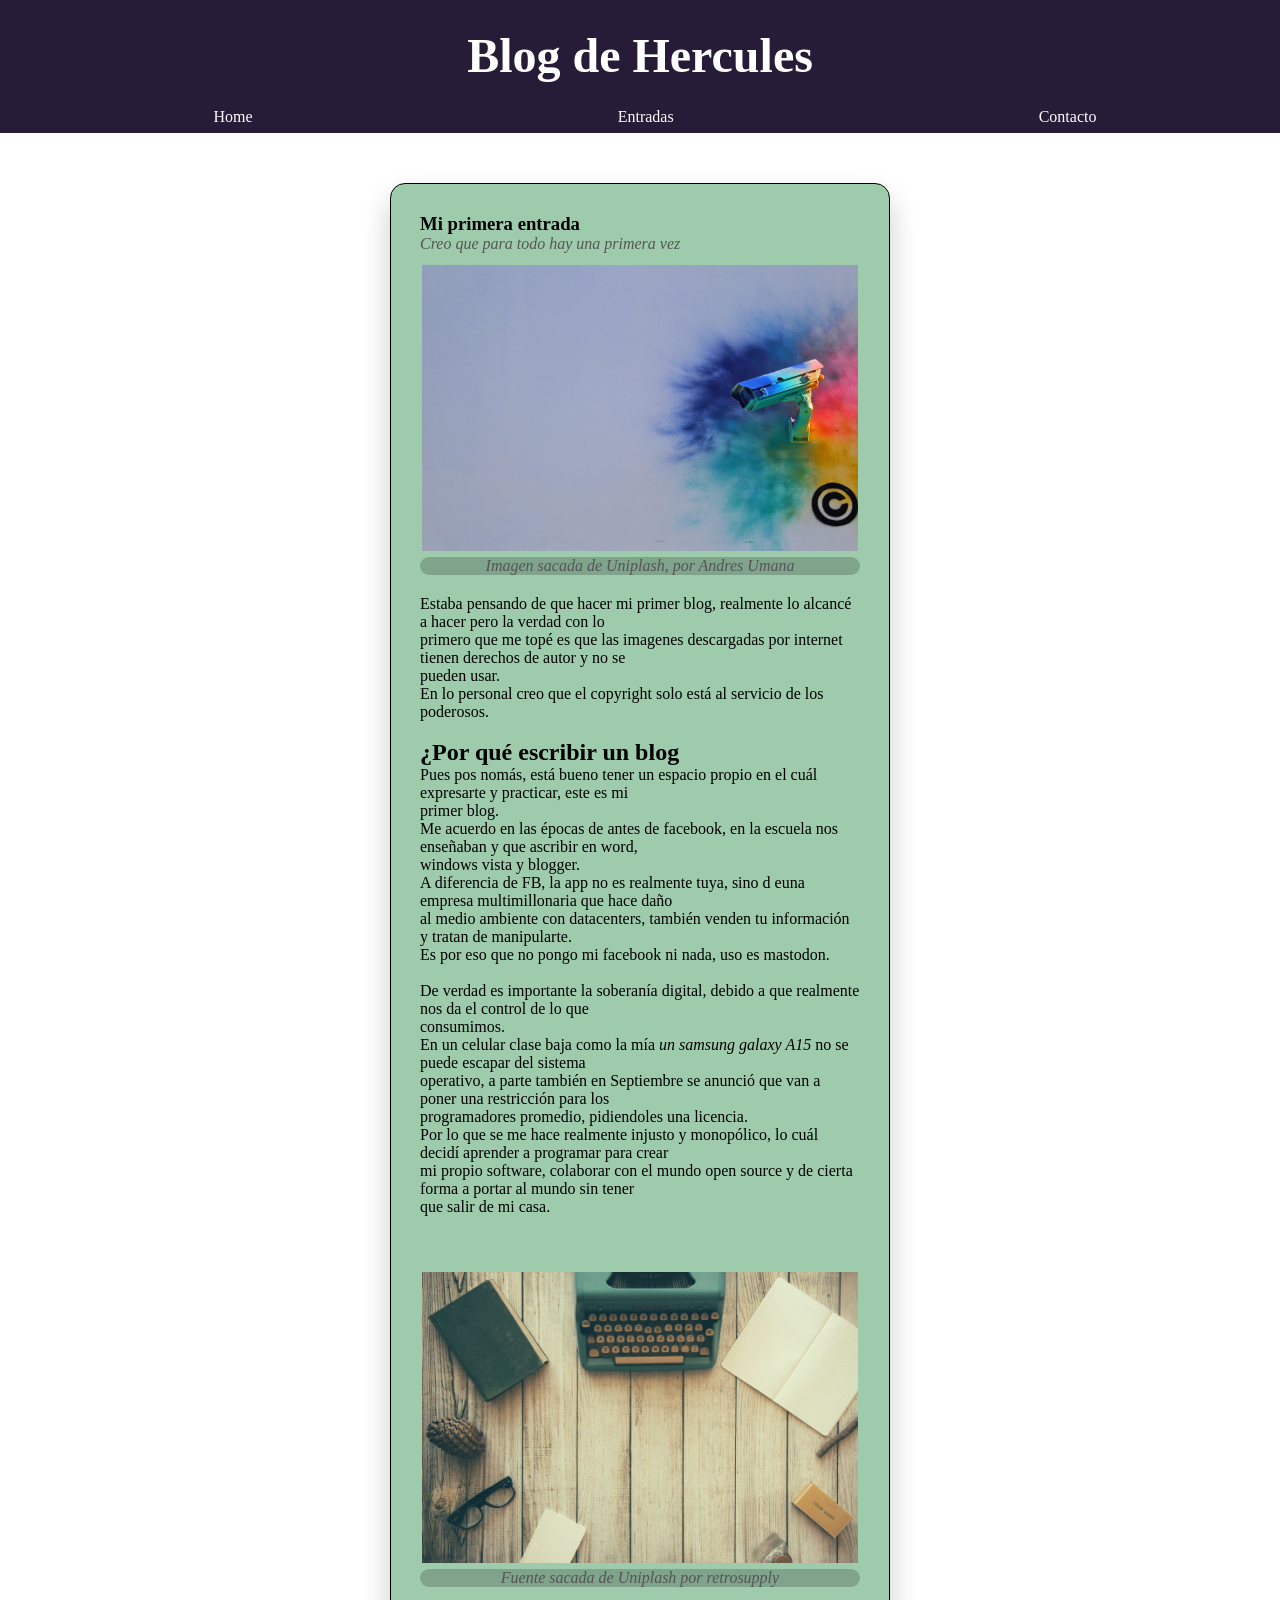
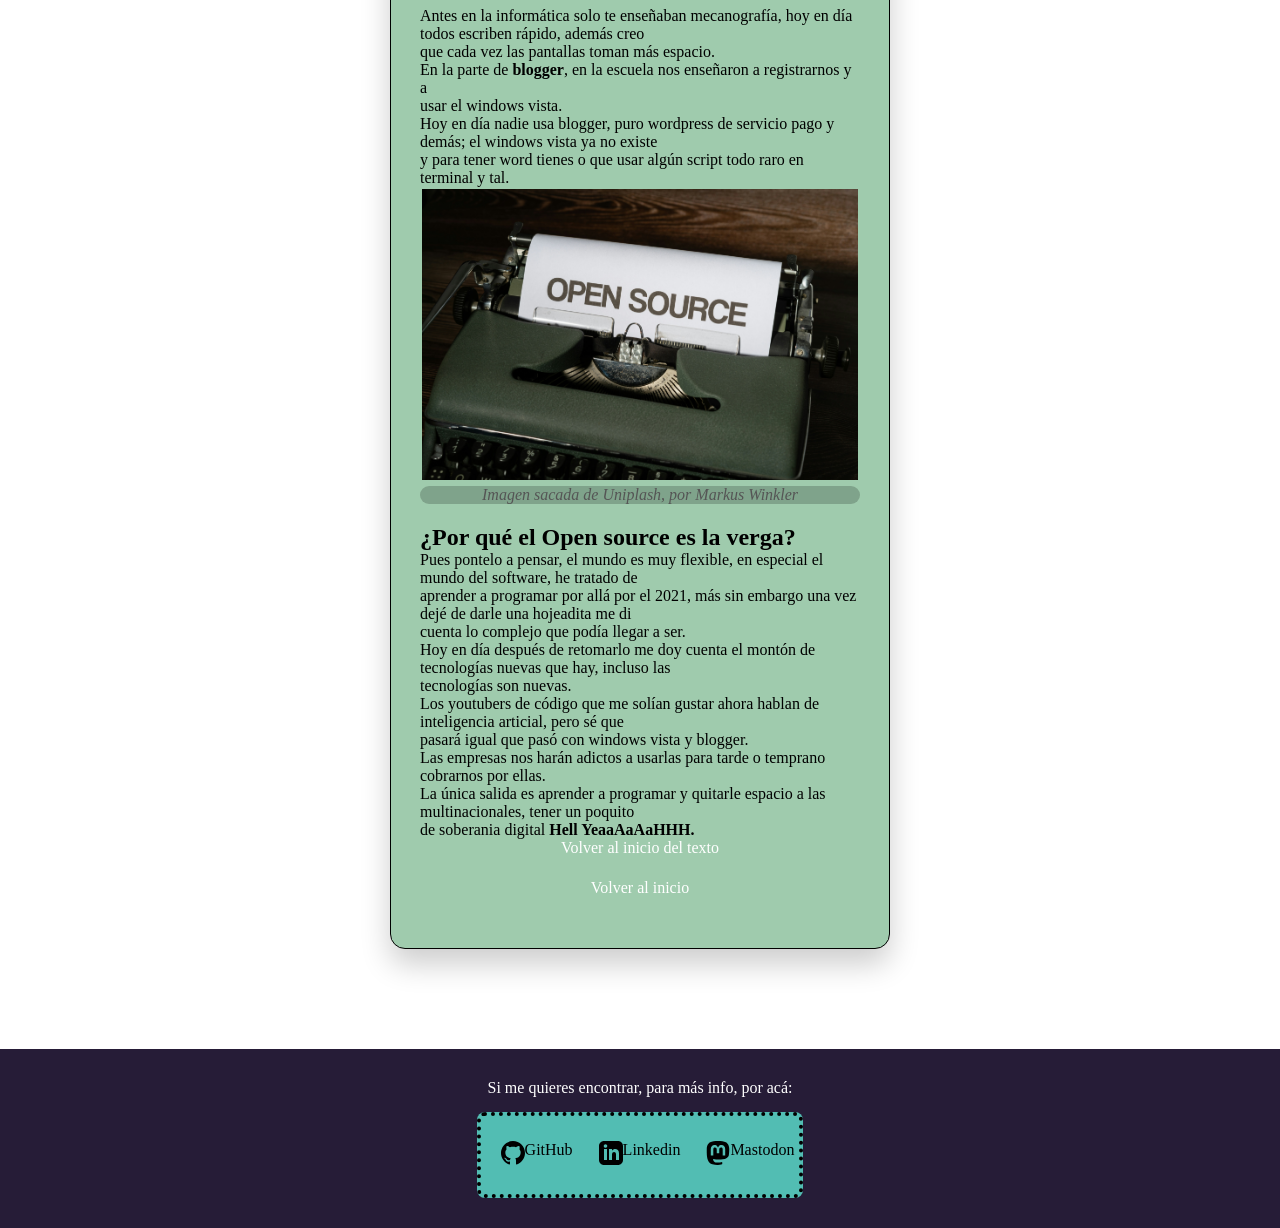
==== entradas/mi_primera_entrada.html @ c9c4406c "Más o menos coge forma esta vaina" ====
<!DOCTYPE html>
<html lang="es">

<head>
    <meta charset="UTF-8">
    <meta name="viewport" content="width=device-width, initial-scale=1.0">
    <title>Blog de Hercules</title>
    <link rel="stylesheet" href="../styles.css">
</head>

<body>
    <header>
        <h1>Blog de Hercules</h1>
        <div class="nav">
            <ul>
                <li><a href="/index.html">Home</a></li>
                <li><a href="#entradas">Entradas</a></li>
                <li><a href="#contacto">Contacto</a></li>
            </ul>
        </div>
    </header>
    <!-- Aquí voy a poner la mayoría del contenido   -->
    <main>
        <section>
            <article id="inicio">
                <h3>Mi primera entrada</h3>
                <span class="subtitulo">Creo que para todo hay una primera vez</span>
                <figure>
                    <img class="entry-img" src="img_entrada/andres-umana-YVuWpmiIWJo-unsplash.jpg"
                        alt="Imagen de cámara con copyright">
                    <figcaption class="subtitulo subtitulo-img">Imagen sacada de Uniplash, por Andres Umana</figcaption>
                </figure>
                <p>Estaba pensando de que hacer mi primer blog, realmente lo alcancé a hacer pero la verdad con lo
                    primero que me topé es que las imagenes descargadas por internet tienen derechos de autor y no se
                    pueden usar.
                    En lo personal creo que el copyright solo está al servicio de los poderosos.

                </p>
                <h2> ¿Por qué escribir un blog</h2>
                <p>Pues pos nomás, está bueno tener un espacio propio en el cuál expresarte y practicar, este es mi
                    primer blog.
                    Me acuerdo en las épocas de antes de facebook, en la escuela nos enseñaban y que ascribir en word,
                    windows vista y blogger.
                    A diferencia de FB, la app no es realmente tuya, sino d euna empresa multimillonaria que hace daño
                    al medio ambiente con datacenters, también venden tu información y tratan de manipularte.
                    Es por eso que no pongo mi facebook ni nada, uso es mastodon.

                    De verdad es importante la soberanía digital, debido a que realmente nos da el control de lo que
                    consumimos.
                    En un celular clase baja como la mía <i>un samsung galaxy A15</i> no se puede escapar del sistema
                    operativo, a parte también en Septiembre se anunció que van a poner una restricción para los
                    programadores promedio, pidiendoles una licencia.
                    Por lo que se me hace realmente injusto y monopólico, lo cuál decidí aprender a programar para crear
                    mi propio software, colaborar con el mundo open source y de cierta forma a portar al mundo sin tener
                    que salir de mi casa.



                </p>

                <figure>
                    <img class="entry-img" src="img_entrada/retrosupply-jLwVAUtLOAQ-unsplash.jpg"
                        alt="Imagen de una máquina de escribir">
                    <figcaption class="subtitulo subtitulo-img">Fuente sacada de Uniplash por retrosupply</figcaption>
                </figure>
                <p>Antes en la informática solo te enseñaban mecanografía, hoy en día todos escriben rápido, además creo
                    que cada vez las pantallas toman más espacio.
                    En la parte de <span class="bold">blogger</span>, en la escuela nos enseñaron a registrarnos y a
                    usar el windows vista.
                    Hoy en día nadie usa blogger, puro wordpress de servicio pago y demás; el windows vista ya no existe
                    y para tener word tienes o que usar algún script todo raro en terminal y tal.
                </p>
                <figure>
                    <img class="entry-img" src="img_entrada/markus-winkler-Z8yWSsx8OWE-unsplash.jpg" alt="">
                    <figcaption class="subtitulo subtitulo-img">Imagen sacada de Uniplash, por Markus Winkler
                    </figcaption>
                </figure>
                <h2>¿Por qué el Open source es la verga?</h2>
                <p>Pues pontelo a pensar, el mundo es muy flexible, en especial el mundo del software, he tratado de
                    aprender a programar por allá por el 2021, más sin embargo una vez dejé de darle una hojeadita me di
                    cuenta lo complejo que podía llegar a ser.
                    Hoy en día después de retomarlo me doy cuenta el montón de tecnologías nuevas que hay, incluso las
                    tecnologías son nuevas.
                    Los youtubers de código que me solían gustar ahora hablan de inteligencia articial, pero sé que
                    pasará igual que pasó con windows vista y blogger.
                    Las empresas nos harán adictos a usarlas para tarde o temprano cobrarnos por ellas.
                    La única salida es aprender a programar y quitarle espacio a las multinacionales, tener un poquito
                    de soberania digital <span class="bold">Hell YeaaAaAaHHH.</span>
                    <a href="#inicio">Volver al inicio del texto</a>
                    <a href="/index.html">Volver al inicio</a>
                </p>
            </article>


        </section>
        <!-- <section class="entry-container" id="entradas">
            <a href="./entradas/mi_primera_entrada.html">
                <div class="entry">
                    <h3>Mi prmera entrada </h3>
                    <img src="https://images.unsplash.com/photo-1777799589795-e2049ceebb03?q=80&w=1171&auto=format&fit=crop&ixlib=rb-4.1.0&ixid=M3wxMjA3fDB8MHxwaG90by1wYWdlfHx8fGVufDB8fHx8fA%3D%3D"
                        alt="1 pinguinito así rodeado de flores" class="cover">
                    <p>Aquí ando prácticando la primera entrada a ver que tal </p>



                </div>
            </a>
            <div class="entry">Próximamente pondŕe un artículo aquí</div>
            <div class="entry">Próximamente pondré un articulo aquí</div>
        </section> Artículos que va al lado -->
    </main>
    <footer id="Contacto">
        Si me quieres encontrar, para más info, por acá:
        <div class="container_social-link">
            <ul>
                <li> <a href="https://github.com/herculeskan" target="_blank" class="social_link">
                        <!-- logo github svg -->
                        <svg xmlns="http://www.w3.org/2000/svg" width="24" height="24" viewBox="0 0 24 24"
                            fill="currentColor">
                            <path
                                d="M12 0c-6.626 0-12 5.373-12 12 0 5.302 3.438 9.8 8.207 11.387.599.111.793-.261.793-.577v-2.234c-3.338.726-4.033-1.416-4.033-1.416-.546-1.387-1.333-1.756-1.333-1.756-1.089-.745.083-.729.083-.729 1.205.084 1.839 1.237 1.839 1.237 1.07 1.834 2.807 1.304 3.492.997.107-.775.418-1.305.762-1.604-2.665-.305-5.467-1.334-5.467-5.931 0-1.311.469-2.381 1.236-3.221-.124-.303-.535-1.524.117-3.176 0 0 1.008-.322 3.301 1.23.957-.266 1.983-.399 3.003-.404 1.02.005 2.047.138 3.006.404 2.291-1.552 3.297-1.23 3.297-1.23.653 1.653.242 2.874.118 3.176.77.84 1.235 1.911 1.235 3.221 0 4.609-2.807 5.624-5.479 5.921.43.372.823 1.102.823 2.222v3.293c0 .319.192.694.801.576 4.765-1.589 8.199-6.086 8.199-11.386 0-6.627-5.373-12-12-12z" />
                        </svg>
                        <!-- Aquí termina el logo GitHub -->
                        GitHub</a></li>
                <li><a href="https://www.linkedin.com/in/clarag-dev/" target="_blank" class="social_link">
                        <!-- linkedin logo svg -->
                        <svg xmlns="http://www.w3.org/2000/svg" width="24" height="24" viewBox="0 0 24 24"
                            fill="currentColor">
                            <path
                                d="M19 0h-14c-2.761 0-5 2.239-5 5v14c0 2.761 2.239 5 5 5h14c2.762 0 5-2.239 5-5v-14c0-2.761-2.238-5-5-5zm-11 19h-3v-11h3v11zm-1.5-12.268c-.966 0-1.75-.79-1.75-1.764s.784-1.764 1.75-1.764 1.75.79 1.75 1.764-.783 1.764-1.75 1.764zm13.5 12.268h-3v-5.604c0-3.368-4-3.113-4 0v5.604h-3v-11h3v1.765c1.396-2.586 7-2.777 7 2.476v6.759z" />
                        </svg>
                        <!-- Fin del logo de linkedn -->
                        Linkedin
                    </a></li>
                <li><a href="https://tuiter.rocks/@Hercules" class="social_link">
                        <svg xmlns="http://www.w3.org/2000/svg" width="24" height="24" fill="currentColor"
                            class="bi bi-mastodon" viewBox="0 0 16 16">
                            <path
                                d="M11.19 12.195c2.016-.24 3.77-1.475 3.99-2.603.348-1.778.32-4.339.32-4.339 0-3.47-2.286-4.488-2.286-4.488C12.062.238 10.083.017 8.027 0h-.05C5.92.017 3.942.238 2.79.765c0 0-2.285 1.017-2.285 4.488l-.002.662c-.004.64-.007 1.35.011 2.091.083 3.394.626 6.74 3.78 7.57 1.454.383 2.703.463 3.709.408 1.823-.1 2.847-.647 2.847-.647l-.06-1.317s-1.303.41-2.767.36c-1.45-.05-2.98-.156-3.215-1.928a4 4 0 0 1-.033-.496s1.424.346 3.228.428c1.103.05 2.137-.064 3.188-.189zm1.613-2.47H11.13v-4.08c0-.859-.364-1.295-1.091-1.295-.804 0-1.207.517-1.207 1.541v2.233H7.168V5.89c0-1.024-.403-1.541-1.207-1.541-.727 0-1.091.436-1.091 1.296v4.079H3.197V5.522q0-1.288.66-2.046c.456-.505 1.052-.764 1.793-.764.856 0 1.504.328 1.933.983L8 4.39l.417-.695c.429-.655 1.077-.983 1.934-.983.74 0 1.336.259 1.791.764q.662.757.661 2.046z" />
                        </svg>
                        Mastodon </a></li>
            </ul>
        </div>
    </footer>
</body>

</html>
---- styles.css ----
/* paleta de colores */
/* #4A4466 */
/* #6EADBC */
/* #9FCBAD */
/* #F1F7D4 */
:root {
  /* Paleta principal */
  --bg-principal: #f4f4f6;
  --bg-oscuro: #261c37;
  --bg-tarjeta-clara: #eaeaea;
  --color-acento: #52bdb3;
  --verdecito: #9fcbad;

  /* Texto */
  --texto-oscuro: #111111;
  --texto-claro: #ffffff;
}
@import url("https://googleapis.com");
* {
  margin: 0;
  padding: 0;
  box-sizing: border-box;
}

header {
  background-color: var(--bg-oscuro);
  width: 100%;
  max-width: 1920px;
  min-width: 371px;
  font-size: 24px;
  padding: 28px;
  text-align: center;
  color: var(--texto-claro);
}
header > nav,
a {
  font-size: 16px;
  justify-content: center;
  display: flex;
  color: var(--texto-claro);
  /* flex-direction: row; */
  text-decoration: none;
}
ul {
  display: flex;
  gap: 1em;
}
li {
  list-style-type: none;
  margin: 0px auto;
  /* border-left: 3px solid white; */
  padding: 0 0 0 10px;
  /* background-color: blue; */
  transform: translate(10px, 25px);
}
a {
  text-decoration: none;
  color: #ffffff;
  padding-bottom: 4px;
}
a:hover {
  cursor: pointer;
  transition: background-size 0.3s ease-in-out;
  border-left: 3px white solid;
  border-radius: 2px;
  padding: 0 0 0 4px;
}
a {
  text-decoration: none;
  color: #ffffff;
  padding-bottom: 4px;
  cursor: pointer;
  /* Configuración del "borde" usando un fondo lineal */
  background-image: linear-gradient(#ffffff, #ffffff);
  background-position: 0% 100%;
  background-repeat: no-repeat;
  background-size: 0% 2px;
  /* Transición inicial  */
  transition: background-size 0.3s ease-in-out;
}
a:hover {
  /* El ancho cambia al 100% al hacer hover */
  background-size: 100% 2px;

  /* Mantener otras propiedades del diseño anterior */
  border-left: 3px white solid;
  border-radius: 2px;
  padding: 0 0 4px 4px;
}
.social_link {
  color: black;
}

/* el main que engloba toda la vaina nojoda */
main {
  /* background-color: var(--bg-principal); */
  display: flex;
  justify-content: space-around;
  flex-direction: row;
  align-items: flex-start;
  /* background-color: red; */
}
/* el primer article y presentación */
#inicio {
  background-color: var(--verdecito);
  display: flex;
  flex-direction: column;
  justify-content: flex-start;

  margin: 50px 0;
  padding: 29px;

  width: 500px;
  border-radius: 15px;
  border: 1px solid black;
  box-shadow: 0 15px 30px rgba(0, 0, 0, 0.2);
}

.subtitulo {
  display: block;
  color: #555555;
  font-style: oblique;
  margin-bottom: 10px;
}
.entry-container {
  display: flex;
  flex-direction: column;
  margin: 50px 0;
}
.entry {
  background-color: var(--color-acento);
  padding: 30px;
  margin: 10px 0;
  border-radius: 8px;
  border: 1px solid black;
  box-shadow: 0 15px 30px rgba(0, 0, 0, 0.2);
}

footer {
  background-color: var(--bg-oscuro);
  color: white;
  padding: 30px 20px;
  margin-top: 50px;
  display: flex;
  flex-direction: column;
  align-items: center;
  gap: 15px;
}
.container_social-link {
  display: flex;
  flex-direction: row; /* Coloca los iconos uno al lado del otro */
  justify-content: center;
  align-items: center;
  gap: 20px;
  background-color: var(--color-acento);
  padding: 0 15px 50px 0;
  border: 4px dotted black;
  border-radius: 8px;
}

.social-link svg {
  width: 15px; /* Obliga al SVG a no medir más de esto */
  height: 15px;
  vertical-align: middle;
}
.social-link {
  margin: 40px;
}
/* A hacerlo responsive hellyeah */
@media (max-width: 768px) {
  main {
    flex-direction: column; /* Cambia de fila a columna (apila los bloques) */
    align-items: center; /* Centra la presentación y los artículos */
    margin: 0;
    padding: 10px;
  }

  #inicio {
    width: 90vw;
    margin: 10px auto;
  }
  .entry-container {
    width: 90vw;
    margin-top: 20px;
  }
  .entry {
    width: 100%;
  }
}

/* entrada desde afuera */
.cover {
  width: 25rem;
  padding: 20px;
  margin: 0 auto;
  border-radius: 8px;
  background-color: var(--verdecito);
}

/* Entrada título */
.container-page {
  max-width: 100%;
  display: flex;
  align-items: center;
  flex-direction: column;
  margin: 10px 5px 10px 25px;
}
p {
  white-space: pre-line;
}
.container-page > h2 {
  font-size: 64px;
}
.container-page > h3 {
  font-size: 32px;
  text-align: left;
}
.portada {
  width: 30rem;
  /* margin: 0 auto; */
}
.container-page > p {
  font-size: 24px;
  margin: 0 auto;
  padding: 5px;
}
.entry-img {
  width: 100%;
  padding: 2px;
}
.subtitulo-img {
  background-color: rgba(0, 0, 0, 0.2);
  padding: 0;
  margin: 0 0 20px 0;
  text-align: center;
  border-radius: 9px;
}
.bold {
  font-weight: bolder;
}
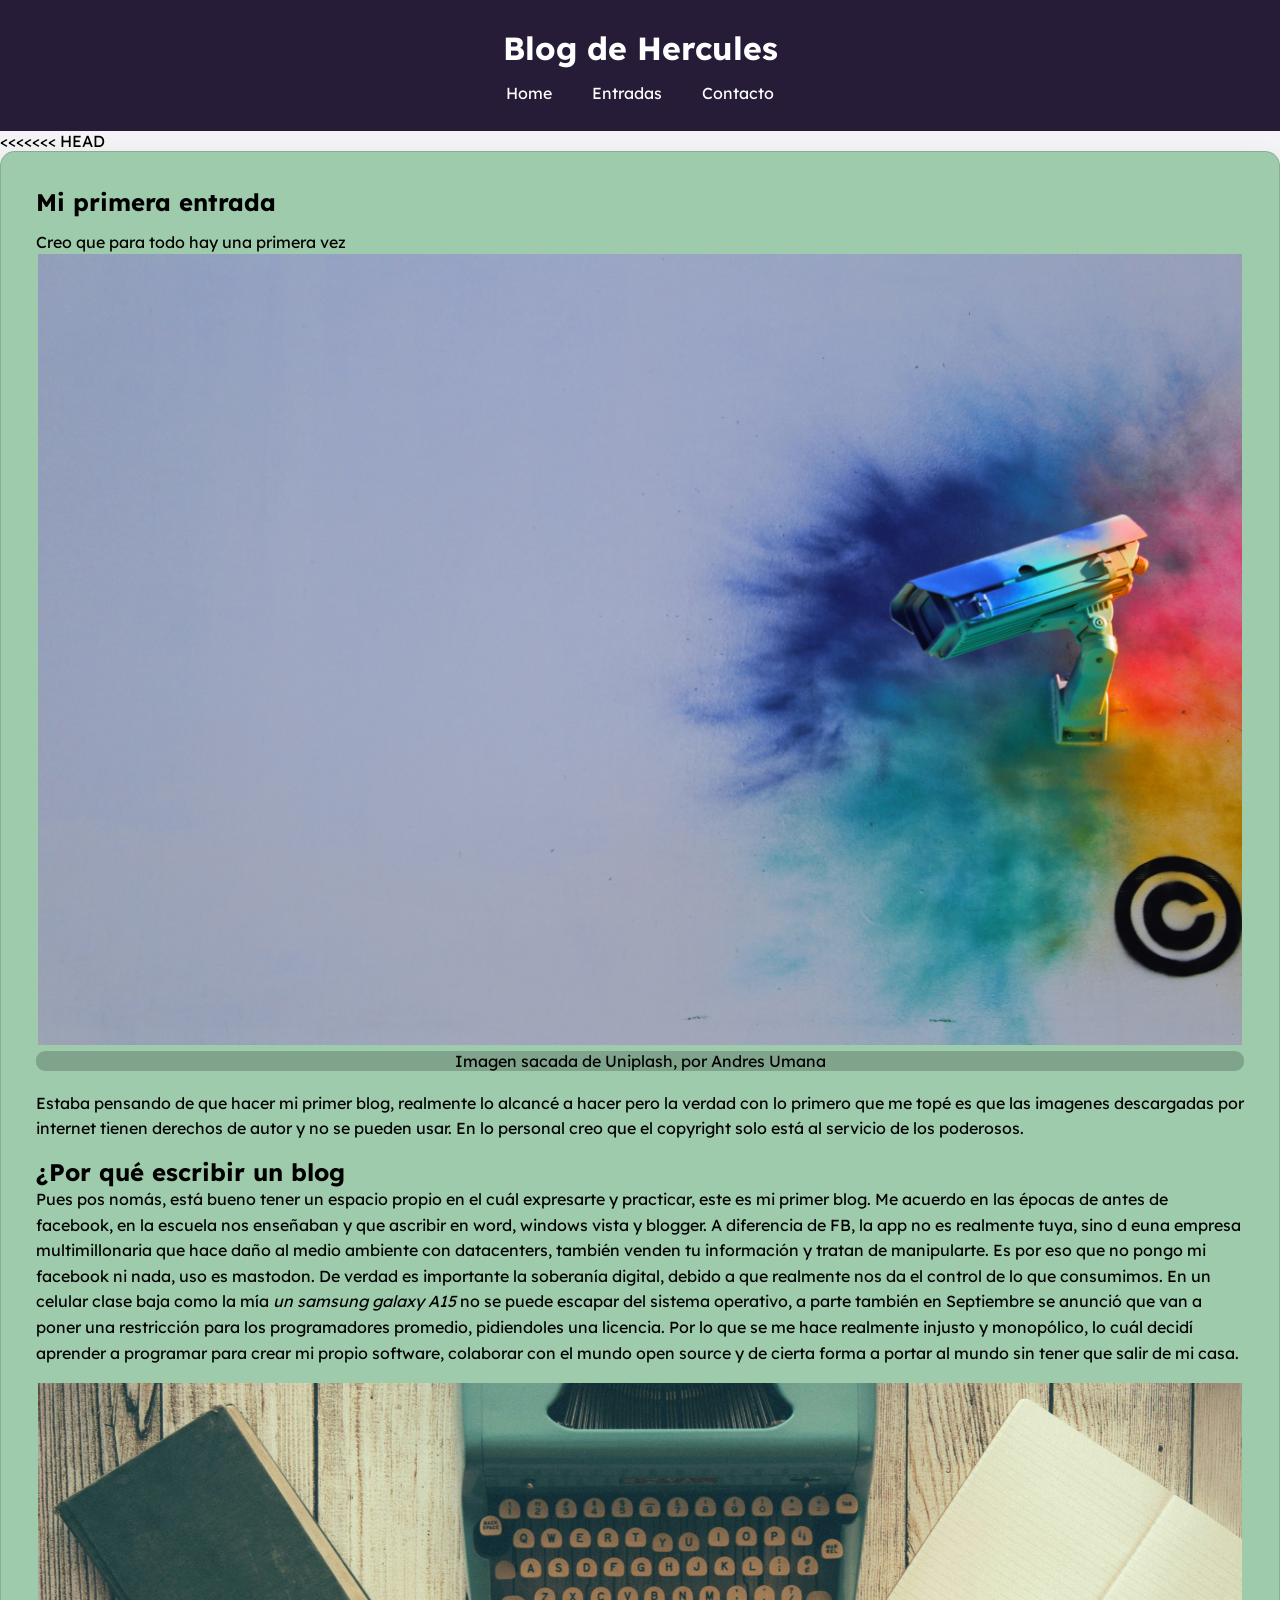
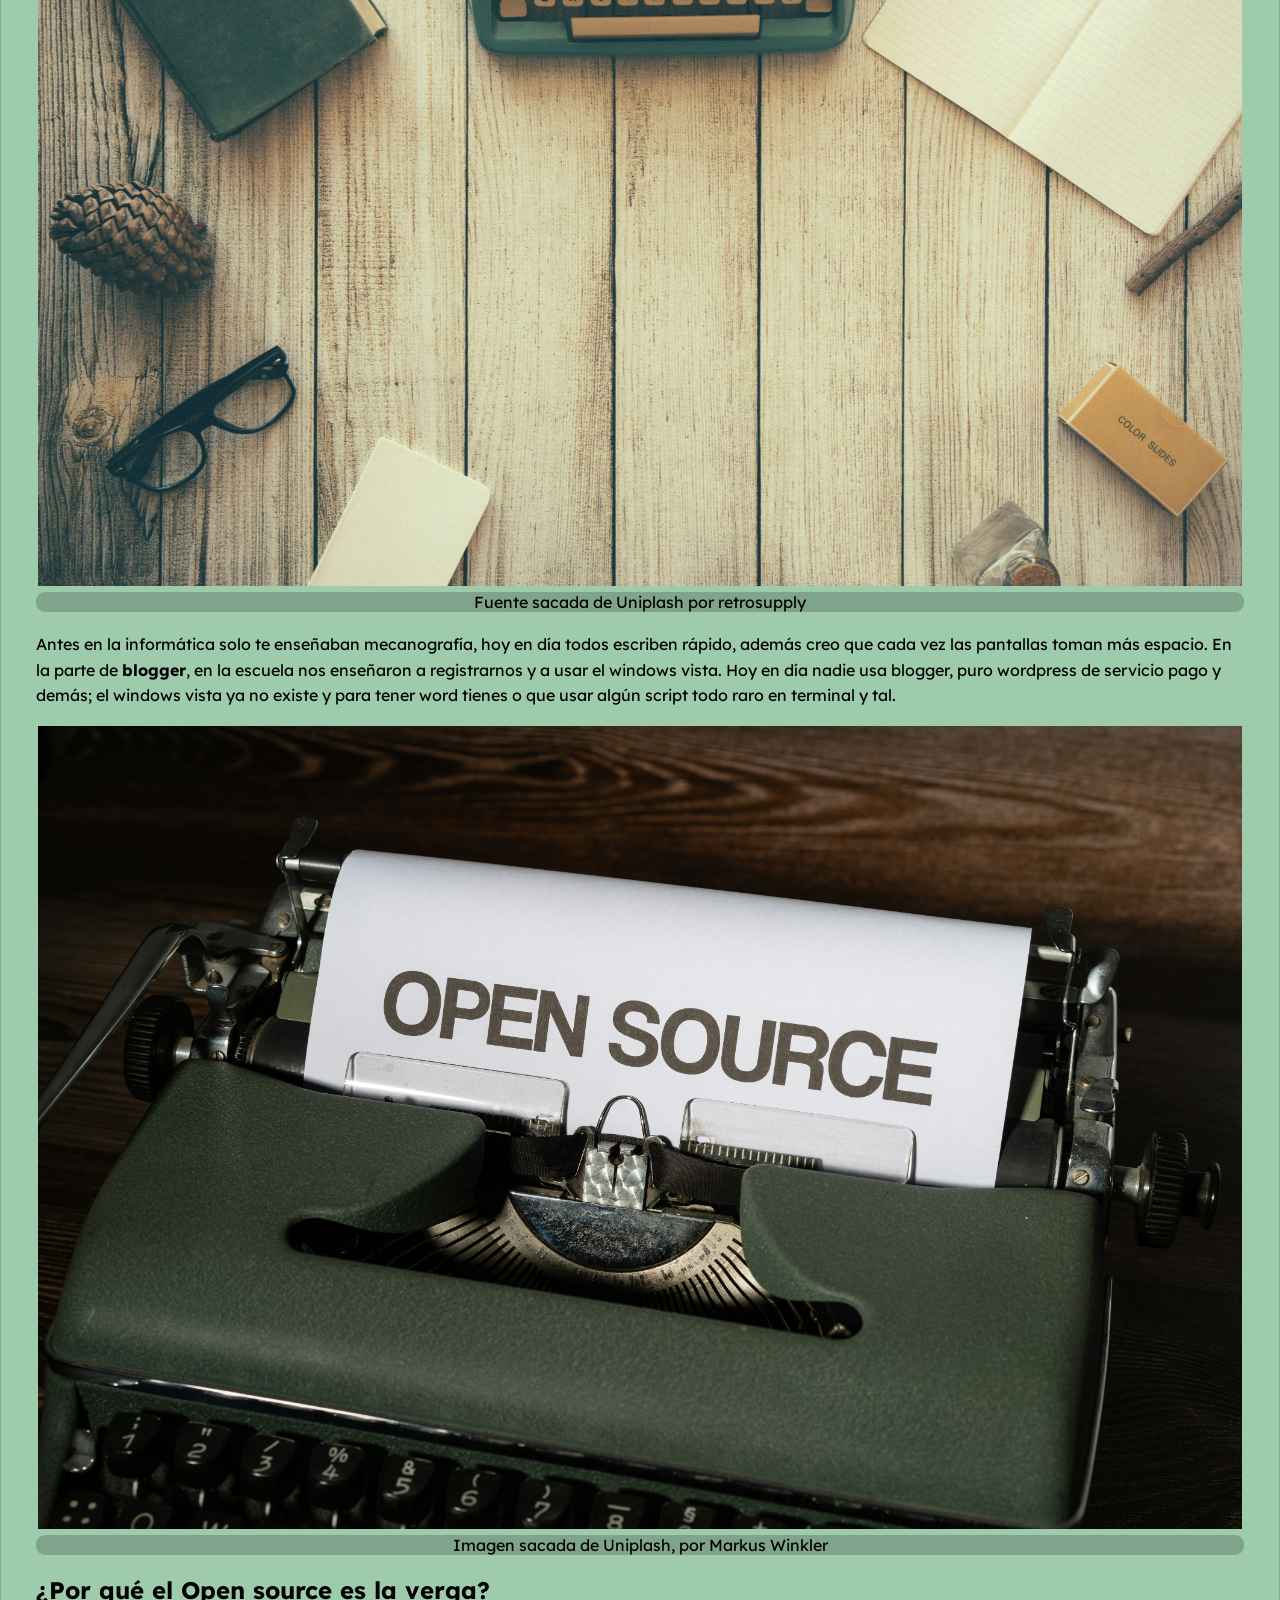
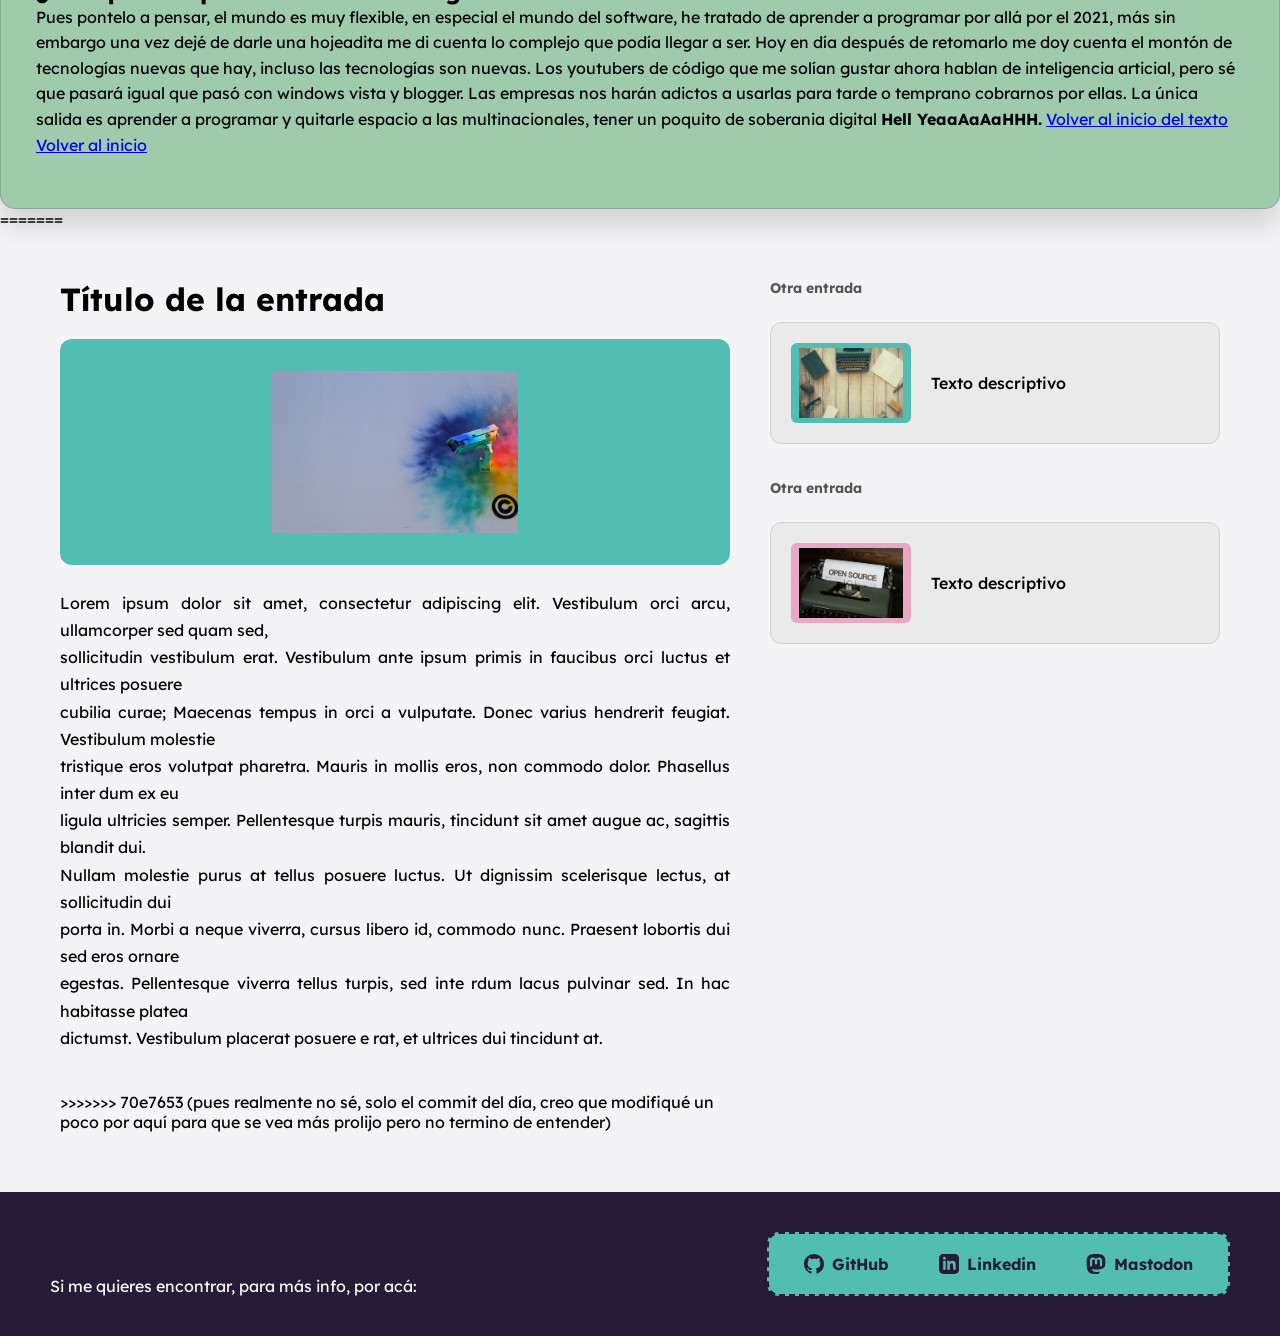
==== commit 617158ef: "pues realmente no sé, solo el commit del día, creo que modifiqué un poco por aquí para que se vea má" ====
--- a/entradas/mi_primera_entrada.html
+++ b/entradas/mi_primera_entrada.html
@@ -20,6 +20,7 @@
         </div>
     </header>
     <!-- Aquí voy a poner la mayoría del contenido   -->
+<<<<<<< HEAD
     <main>
         <section>
             <article id="inicio">
@@ -108,37 +109,82 @@
             <div class="entry">Próximamente pondŕe un artículo aquí</div>
             <div class="entry">Próximamente pondré un articulo aquí</div>
         </section> Artículos que va al lado -->
+=======
+    <main class="main-grid">
+        <section class="article-content">
+            <h2>Título de la entrada</h2>
+
+            <figure class="main-article-figure">
+                <img class="entry-img" src="img_entrada/andres-umana-YVuWpmiIWJo-unsplash.jpg" alt="Imagen destacada">
+            </figure>
+
+            <p>Lorem ipsum dolor sit amet, consectetur adipiscing elit. Vestibulum orci arcu, ullamcorper sed quam sed,
+                sollicitudin vestibulum erat. Vestibulum ante ipsum primis in faucibus orci luctus et ultrices posuere
+                cubilia curae; Maecenas tempus in orci a vulputate. Donec varius hendrerit feugiat. Vestibulum molestie
+                tristique eros volutpat pharetra. Mauris in mollis eros, non commodo dolor. Phasellus inter dum ex eu
+                ligula ultricies semper. Pellentesque turpis mauris, tincidunt sit amet augue ac, sagittis blandit dui.
+                Nullam molestie purus at tellus posuere luctus. Ut dignissim scelerisque lectus, at sollicitudin dui
+                porta in. Morbi a neque viverra, cursus libero id, commodo nunc. Praesent lobortis dui sed eros ornare
+                egestas. Pellentesque viverra tellus turpis, sed inte rdum lacus pulvinar sed. In hac habitasse platea
+                dictumst. Vestibulum placerat posuere e rat, et ultrices dui tincidunt at.</p>
+        </section>
+
+        <aside class="sidebar-entries">
+            <div class="sidebar-title">Otra entrada</div>
+            <div class="entry-horizontal-card">
+                <div class="thumb-box blue-thumb">
+                    <img src="img_entrada/retrosupply-jLwVAUtLOAQ-unsplash.jpg" alt="Miniatura">
+                </div>
+                <div class="thumb-desc">Texto descriptivo</div>
+            </div>
+
+            <div class="sidebar-title">Otra entrada</div>
+            <div class="entry-horizontal-card">
+                <div class="thumb-box pink-thumb">
+                    <img src="img_entrada/markus-winkler-Z8yWSsx8OWE-unsplash.jpg" alt="Miniatura">
+                </div>
+                <div class="thumb-desc">Texto descriptivo</div>
+            </div>
+        </aside>
+>>>>>>> 70e7653 (pues realmente no sé, solo el commit del día, creo que modifiqué un poco por aquí para que se vea más prolijo pero no termino de entender)
     </main>
     <footer id="Contacto">
-        Si me quieres encontrar, para más info, por acá:
+        <p>Si me quieres encontrar, para más info, por acá:</p>
         <div class="container_social-link">
             <ul>
-                <li> <a href="https://github.com/herculeskan" target="_blank" class="social_link">
+                <li>
+                    <a href="https://github.com/herculeskan" target="_blank" class="social_link">
                         <!-- logo github svg -->
                         <svg xmlns="http://www.w3.org/2000/svg" width="24" height="24" viewBox="0 0 24 24"
                             fill="currentColor">
                             <path
                                 d="M12 0c-6.626 0-12 5.373-12 12 0 5.302 3.438 9.8 8.207 11.387.599.111.793-.261.793-.577v-2.234c-3.338.726-4.033-1.416-4.033-1.416-.546-1.387-1.333-1.756-1.333-1.756-1.089-.745.083-.729.083-.729 1.205.084 1.839 1.237 1.839 1.237 1.07 1.834 2.807 1.304 3.492.997.107-.775.418-1.305.762-1.604-2.665-.305-5.467-1.334-5.467-5.931 0-1.311.469-2.381 1.236-3.221-.124-.303-.535-1.524.117-3.176 0 0 1.008-.322 3.301 1.23.957-.266 1.983-.399 3.003-.404 1.02.005 2.047.138 3.006.404 2.291-1.552 3.297-1.23 3.297-1.23.653 1.653.242 2.874.118 3.176.77.84 1.235 1.911 1.235 3.221 0 4.609-2.807 5.624-5.479 5.921.43.372.823 1.102.823 2.222v3.293c0 .319.192.694.801.576 4.765-1.589 8.199-6.086 8.199-11.386 0-6.627-5.373-12-12-12z" />
                         </svg>
-                        <!-- Aquí termina el logo GitHub -->
-                        GitHub</a></li>
-                <li><a href="https://www.linkedin.com/in/clarag-dev/" target="_blank" class="social_link">
+                        GitHub
+                    </a>
+                </li>
+                <li>
+                    <a href="https://www.linkedin.com/in/clarag-dev/" target="_blank" class="social_link">
                         <!-- linkedin logo svg -->
                         <svg xmlns="http://www.w3.org/2000/svg" width="24" height="24" viewBox="0 0 24 24"
                             fill="currentColor">
                             <path
                                 d="M19 0h-14c-2.761 0-5 2.239-5 5v14c0 2.761 2.239 5 5 5h14c2.762 0 5-2.239 5-5v-14c0-2.761-2.238-5-5-5zm-11 19h-3v-11h3v11zm-1.5-12.268c-.966 0-1.75-.79-1.75-1.764s.784-1.764 1.75-1.764 1.75.79 1.75 1.764-.783 1.764-1.75 1.764zm13.5 12.268h-3v-5.604c0-3.368-4-3.113-4 0v5.604h-3v-11h3v1.765c1.396-2.586 7-2.777 7 2.476v6.759z" />
                         </svg>
-                        <!-- Fin del logo de linkedn -->
                         Linkedin
-                    </a></li>
-                <li><a href="https://tuiter.rocks/@Hercules" class="social_link">
+                    </a>
+                </li>
+                <li>
+                    <a href="https://tuiter.rocks/@Hercules" class="social_link">
+                        <!-- mastodon logo svg -->
                         <svg xmlns="http://www.w3.org/2000/svg" width="24" height="24" fill="currentColor"
                             class="bi bi-mastodon" viewBox="0 0 16 16">
                             <path
                                 d="M11.19 12.195c2.016-.24 3.77-1.475 3.99-2.603.348-1.778.32-4.339.32-4.339 0-3.47-2.286-4.488-2.286-4.488C12.062.238 10.083.017 8.027 0h-.05C5.92.017 3.942.238 2.79.765c0 0-2.285 1.017-2.285 4.488l-.002.662c-.004.64-.007 1.35.011 2.091.083 3.394.626 6.74 3.78 7.57 1.454.383 2.703.463 3.709.408 1.823-.1 2.847-.647 2.847-.647l-.06-1.317s-1.303.41-2.767.36c-1.45-.05-2.98-.156-3.215-1.928a4 4 0 0 1-.033-.496s1.424.346 3.228.428c1.103.05 2.137-.064 3.188-.189zm1.613-2.47H11.13v-4.08c0-.859-.364-1.295-1.091-1.295-.804 0-1.207.517-1.207 1.541v2.233H7.168V5.89c0-1.024-.403-1.541-1.207-1.541-.727 0-1.091.436-1.091 1.296v4.079H3.197V5.522q0-1.288.66-2.046c.456-.505 1.052-.764 1.793-.764.856 0 1.504.328 1.933.983L8 4.39l.417-.695c.429-.655 1.077-.983 1.934-.983.74 0 1.336.259 1.791.764q.662.757.661 2.046z" />
                         </svg>
-                        Mastodon </a></li>
+                        Mastodon
+                    </a>
+                </li>
             </ul>
         </div>
     </footer>
--- a/styles.css
+++ b/styles.css
@@ -1,228 +1,362 @@
-/* paleta de colores */
-/* #4A4466 */
-/* #6EADBC */
-/* #9FCBAD */
-/* #F1F7D4 */
+@import url("https://fonts.googleapis.com/css2?family=Lexend:wght@300;400;700&display=swap");
+
+/* --- PALETA DE COLORES ORIGINAL --- */
 :root {
-  /* Paleta principal */
   --bg-principal: #f4f4f6;
   --bg-oscuro: #261c37;
   --bg-tarjeta-clara: #eaeaea;
   --color-acento: #52bdb3;
   --verdecito: #9fcbad;
-
-  /* Texto */
   --texto-oscuro: #111111;
   --texto-claro: #ffffff;
 }
-@import url("https://googleapis.com");
+
 * {
   margin: 0;
   padding: 0;
   box-sizing: border-box;
 }
 
+body {
+  font-family: "Lexend", sans-serif; /* Tipografía moderna y prolija */
+  background-color: var(--bg-principal);
+  display: flex;
+  flex-direction: column;
+  min-height: 100vh;
+}
+
+/* --- HEADER & NAVBAR --- */
 header {
   background-color: var(--bg-oscuro);
   width: 100%;
-  max-width: 1920px;
-  min-width: 371px;
-  font-size: 24px;
   padding: 28px;
   text-align: center;
   color: var(--texto-claro);
 }
-header > nav,
-a {
-  font-size: 16px;
+
+header h1 {
+  font-size: 32px;
+  margin-bottom: 15px;
+}
+
+.nav ul {
+  display: flex;
   justify-content: center;
-  display: flex;
-  color: var(--texto-claro);
-  /* flex-direction: row; */
+  gap: 40px;
+  list-style: none;
+}
+
+/* EFECTO ORIGINAL DE SUBRAYADO ANIMADO + BORDE IZQUIERDO */
+.nav a {
+  font-size: 16px;
+  color: var(--texto-claro);
   text-decoration: none;
-}
-ul {
-  display: flex;
-  gap: 1em;
-}
-li {
-  list-style-type: none;
-  margin: 0px auto;
-  /* border-left: 3px solid white; */
-  padding: 0 0 0 10px;
-  /* background-color: blue; */
-  transform: translate(10px, 25px);
-}
-a {
-  text-decoration: none;
-  color: #ffffff;
-  padding-bottom: 4px;
-}
-a:hover {
-  cursor: pointer;
-  transition: background-size 0.3s ease-in-out;
-  border-left: 3px white solid;
-  border-radius: 2px;
-  padding: 0 0 0 4px;
-}
-a {
-  text-decoration: none;
-  color: #ffffff;
   padding-bottom: 4px;
   cursor: pointer;
-  /* Configuración del "borde" usando un fondo lineal */
   background-image: linear-gradient(#ffffff, #ffffff);
   background-position: 0% 100%;
   background-repeat: no-repeat;
   background-size: 0% 2px;
-  /* Transición inicial  */
-  transition: background-size 0.3s ease-in-out;
-}
-a:hover {
-  /* El ancho cambia al 100% al hacer hover */
+  transition:
+    background-size 0.3s ease-in-out,
+    padding 0.3s ease-in-out,
+    border-left 0.3s ease-in-out;
+}
+
+.nav a:hover {
   background-size: 100% 2px;
-
-  /* Mantener otras propiedades del diseño anterior */
   border-left: 3px white solid;
   border-radius: 2px;
-  padding: 0 0 4px 4px;
-}
-.social_link {
-  color: black;
-}
-
-/* el main que engloba toda la vaina nojoda */
-main {
-  /* background-color: var(--bg-principal); */
-  display: flex;
-  justify-content: space-around;
-  flex-direction: row;
-  align-items: flex-start;
-  /* background-color: red; */
-}
-/* el primer article y presentación */
+  padding: 0 0 4px 8px; /* Evita saltos bruscos al aparecer el borde */
+}
+
+/* --- GRID PRINCIPAL --- */
+.main-grid {
+  max-width: 1200px;
+  width: 100%;
+  margin: 50px auto;
+  padding: 0 20px;
+  display: grid;
+  grid-template-columns: 1fr 450px; /* Distribución perfecta de escritorio */
+  gap: 40px;
+  flex-grow: 1;
+}
+
+/* --- VISTA INDEX (¿QUIÉN SOY?) --- */
 #inicio {
-  background-color: var(--verdecito);
+  background-color: var(--verdecito); /* Tu color verdecito original */
+  padding: 35px;
+  border-radius: 15px;
+  border: 1px solid rgba(0, 0, 0, 0.15);
+  box-shadow: 0 15px 30px rgba(0, 0, 0, 0.15); /* Sombra suave original */
+}
+
+#inicio h3 {
+  font-size: 24px;
+  margin-bottom: 15px;
+}
+
+#inicio p {
+  font-size: 16px;
+  line-height: 1.6;
+  margin-bottom: 15px;
+}
+
+/* Bloques de entradas en el Index (Estilo Botón Interactivo) */
+.sidebar-entries {
   display: flex;
   flex-direction: column;
-  justify-content: flex-start;
-
-  margin: 50px 0;
-  padding: 29px;
-
-  width: 500px;
-  border-radius: 15px;
-  border: 1px solid black;
-  box-shadow: 0 15px 30px rgba(0, 0, 0, 0.2);
-}
-
-.subtitulo {
+  gap: 20px;
+}
+
+.entry-card-link {
+  text-decoration: none;
+  color: inherit;
+}
+
+/* ANIMACIÓN ORIGINAL DE ELEVACIÓN AL PASAR EL MOUSE */
+.entry {
+  background-color: var(--color-acento); /* Color turquesa original */
+  padding: 30px;
+  border-radius: 12px;
+  border: 1px solid rgba(0, 0, 0, 0.15);
+  box-shadow: 0 10px 25px rgba(0, 0, 0, 0.1);
+  transition:
+    transform 0.3s ease,
+    box-shadow 0.3s ease;
+  cursor: pointer;
+}
+
+.entry:hover {
+  transform: translateY(-5px); /* Se eleva con elegancia */
+  box-shadow: 0 15px 30px rgba(0, 0, 0, 0.2); /* La sombra se intensifica */
+}
+
+.entry h3 {
+  font-size: 20px;
+}
+
+/* --- VISTA DE ENTRADA INTERNA (ARTÍCULO) --- */
+.article-content h2 {
+  font-size: 32px;
+  margin-bottom: 20px;
+}
+
+.main-article-figure {
+  width: 100%;
+  background-color: var(--color-acento); /* Contenedor con tu color de acento */
+  padding: 30px;
+  border-radius: 12px;
+  display: flex;
+  justify-content: center;
+  align-items: center;
+  margin-bottom: 25px;
+}
+
+.main-article-figure img {
+  max-width: 250px;
+  height: auto;
   display: block;
-  color: #555555;
-  font-style: oblique;
-  margin-bottom: 10px;
-}
-.entry-container {
-  display: flex;
-  flex-direction: column;
-  margin: 50px 0;
-}
-.entry {
+}
+
+.article-content p {
+  font-size: 16px;
+  line-height: 1.7;
+  text-align: justify;
+  white-space: pre-line; /* Mantiene tus saltos de línea originales */
+}
+
+/* Tarjetas Laterales "Otras entradas" con Animación */
+.sidebar-title {
+  font-size: 14px;
+  font-weight: bold;
+  margin-bottom: 5px;
+  color: #555;
+}
+
+.entry-horizontal-card {
+  background-color: var(--bg-tarjeta-clara);
+  padding: 20px;
+  border-radius: 12px;
+  display: flex;
+  align-items: center;
+  gap: 20px;
+  margin-bottom: 15px;
+  border: 1px solid rgba(0, 0, 0, 0.1);
+  transition: transform 0.3s ease;
+}
+
+.entry-horizontal-card:hover {
+  transform: translateX(
+    5px
+  ); /* Desplazamiento sutil hacia la derecha al hacer hover */
+}
+
+.thumb-box {
+  width: 120px;
+  height: 80px;
+  border-radius: 6px;
+  display: flex;
+  justify-content: center;
+  align-items: center;
+  padding: 5px;
+  flex-shrink: 0;
+}
+
+.thumb-box img {
+  max-width: 100%;
+  max-height: 100%;
+  object-fit: contain;
+}
+
+/* Fondos dinámicos basados en tus colores */
+.blue-thumb {
   background-color: var(--color-acento);
-  padding: 30px;
-  margin: 10px 0;
-  border-radius: 8px;
-  border: 1px solid black;
-  box-shadow: 0 15px 30px rgba(0, 0, 0, 0.2);
-}
-
+}
+.pink-thumb {
+  background-color: #e8a7c3;
+} /* Tono rosa pastel suave en sintonía */
+
+.thumb-desc {
+  font-size: 16px;
+  font-weight: 500;
+}
+
+/* --- FOOTER ORIGINAL ESTILIZADO --- */
 footer {
   background-color: var(--bg-oscuro);
-  color: white;
-  padding: 30px 20px;
-  margin-top: 50px;
+  color: var(--texto-claro);
+  padding: 40px 50px;
+  display: flex;
+  justify-content: space-between;
+  align-items: flex-end;
+  margin-top: 60px;
+}
+
+footer .footer-left {
+  font-size: 24px;
+  font-weight: normal;
+}
+
+footer .footer-right {
   display: flex;
   flex-direction: column;
+  align-items: flex-end;
+  gap: 8px;
+}
+
+footer .footer-right a {
+  color: var(--texto-claro);
+  text-decoration: none;
+  font-size: 16px;
+  transition:
+    color 0.2s ease,
+    padding-right 0.2s ease;
+}
+
+footer .footer-right a:hover {
+  color: var(--color-acento);
+  padding-right: 5px; /* Pequeño empuje visual al pasar el mouse */
+}
+
+/* --- RESPONSIVE TRADICIONAL (Móviles) --- */
+@media (max-width: 768px) {
+  .main-grid {
+    grid-template-columns: 1fr;
+    gap: 30px;
+    margin: 20px auto;
+  }
+
+  .main-article-figure img {
+    max-width: 100%;
+  }
+
+  footer {
+    flex-direction: column;
+    align-items: center;
+    gap: 25px;
+    text-align: center;
+  }
+
+  footer .footer-right {
+    align-items: center;
+  }
+}
+
+/* --- CONTEXTO GENERAL DEL FOOTER --- */
+footer {
+  background-color: var(--bg-oscuro);
+  color: var(--texto-claro);
+  padding: 40px 50px;
+  display: flex;
+  justify-content: space-between;
+  align-items: flex-end;
+  margin-top: 60px;
+}
+
+/* Caja contenedora verde azulada del mockup */
+.container_social-link {
+  background-color: var(--color-acento);
+  padding: 15px 25px;
+  border: 2px dashed var(--bg-oscuro);
+  border-radius: 12px;
+  display: inline-block; /* Se ajusta al tamaño del contenido */
+}
+
+.container_social-link ul {
+  display: flex;
+  gap: 30px;
+  list-style: none;
+}
+
+/* --- ANIMACIÓN Y LEGIBILIDAD DE LOS ENLACES --- */
+.container_social-link .social_link {
+  color: var(
+    --bg-oscuro
+  ); /* Texto oscuro para contrastar con el fondo turquesa */
+  font-size: 16px;
+  font-weight: bold;
+  text-decoration: none;
+
+  /* Forzamos que el SVG y el texto se alineen en la misma línea */
+  display: inline-flex;
   align-items: center;
-  gap: 15px;
-}
-.container_social-link {
-  display: flex;
-  flex-direction: row; /* Coloca los iconos uno al lado del otro */
-  justify-content: center;
-  align-items: center;
-  gap: 20px;
-  background-color: var(--color-acento);
-  padding: 0 15px 50px 0;
-  border: 4px dotted black;
-  border-radius: 8px;
-}
-
-.social-link svg {
-  width: 15px; /* Obliga al SVG a no medir más de esto */
-  height: 15px;
+  gap: 8px; /* Separación limpia entre el logo y el texto */
+
+  /* Reseteamos el degradado del header para que no se herede aquí */
+  background-image: none;
+  padding: 5px 10px;
+  border-radius: 6px;
+
+  /* Transición suave para todos los estados animados */
+  transition:
+    transform 0.3s ease,
+    color 0.3s ease,
+    background-color 0.3s ease;
+}
+
+/* EFECTO HOVER: Los botones sociales cobran vida */
+.container_social-link .social_link:hover {
+  color: var(--texto-claro); /* El texto pasa a blanco */
+  background-color: var(
+    --bg-oscuro
+  ); /* El fondo cambia al color oscuro del header */
+  transform: translateY(-4px); /* El enlace "flota" ligeramente hacia arriba */
+  border: none; /* Evita que herede bordes raros */
+}
+
+/* Control estricto del tamaño de los iconos de redes sociales */
+.container_social-link svg {
+  width: 20px;
+  height: 20px;
+  fill: currentColor; /* Obliga al SVG a tomar el mismo color del texto dinámicamente */
   vertical-align: middle;
-}
-.social-link {
-  margin: 40px;
-}
-/* A hacerlo responsive hellyeah */
-@media (max-width: 768px) {
-  main {
-    flex-direction: column; /* Cambia de fila a columna (apila los bloques) */
-    align-items: center; /* Centra la presentación y los artículos */
-    margin: 0;
-    padding: 10px;
-  }
-
-  #inicio {
-    width: 90vw;
-    margin: 10px auto;
-  }
-  .entry-container {
-    width: 90vw;
-    margin-top: 20px;
-  }
-  .entry {
-    width: 100%;
-  }
-}
-
-/* entrada desde afuera */
-.cover {
-  width: 25rem;
-  padding: 20px;
-  margin: 0 auto;
-  border-radius: 8px;
-  background-color: var(--verdecito);
-}
-
-/* Entrada título */
-.container-page {
-  max-width: 100%;
-  display: flex;
-  align-items: center;
-  flex-direction: column;
-  margin: 10px 5px 10px 25px;
-}
-p {
-  white-space: pre-line;
-}
-.container-page > h2 {
-  font-size: 64px;
-}
-.container-page > h3 {
-  font-size: 32px;
-  text-align: left;
-}
-.portada {
-  width: 30rem;
-  /* margin: 0 auto; */
-}
-.container-page > p {
-  font-size: 24px;
-  margin: 0 auto;
-  padding: 5px;
+  transition: transform 0.3s ease;
+}
+
+/* Animación extra: el icono rota un poquitico en el hover */
+.container_social-link .social_link:hover svg {
+  transform: scale(1.1);
 }
 .entry-img {
   width: 100%;
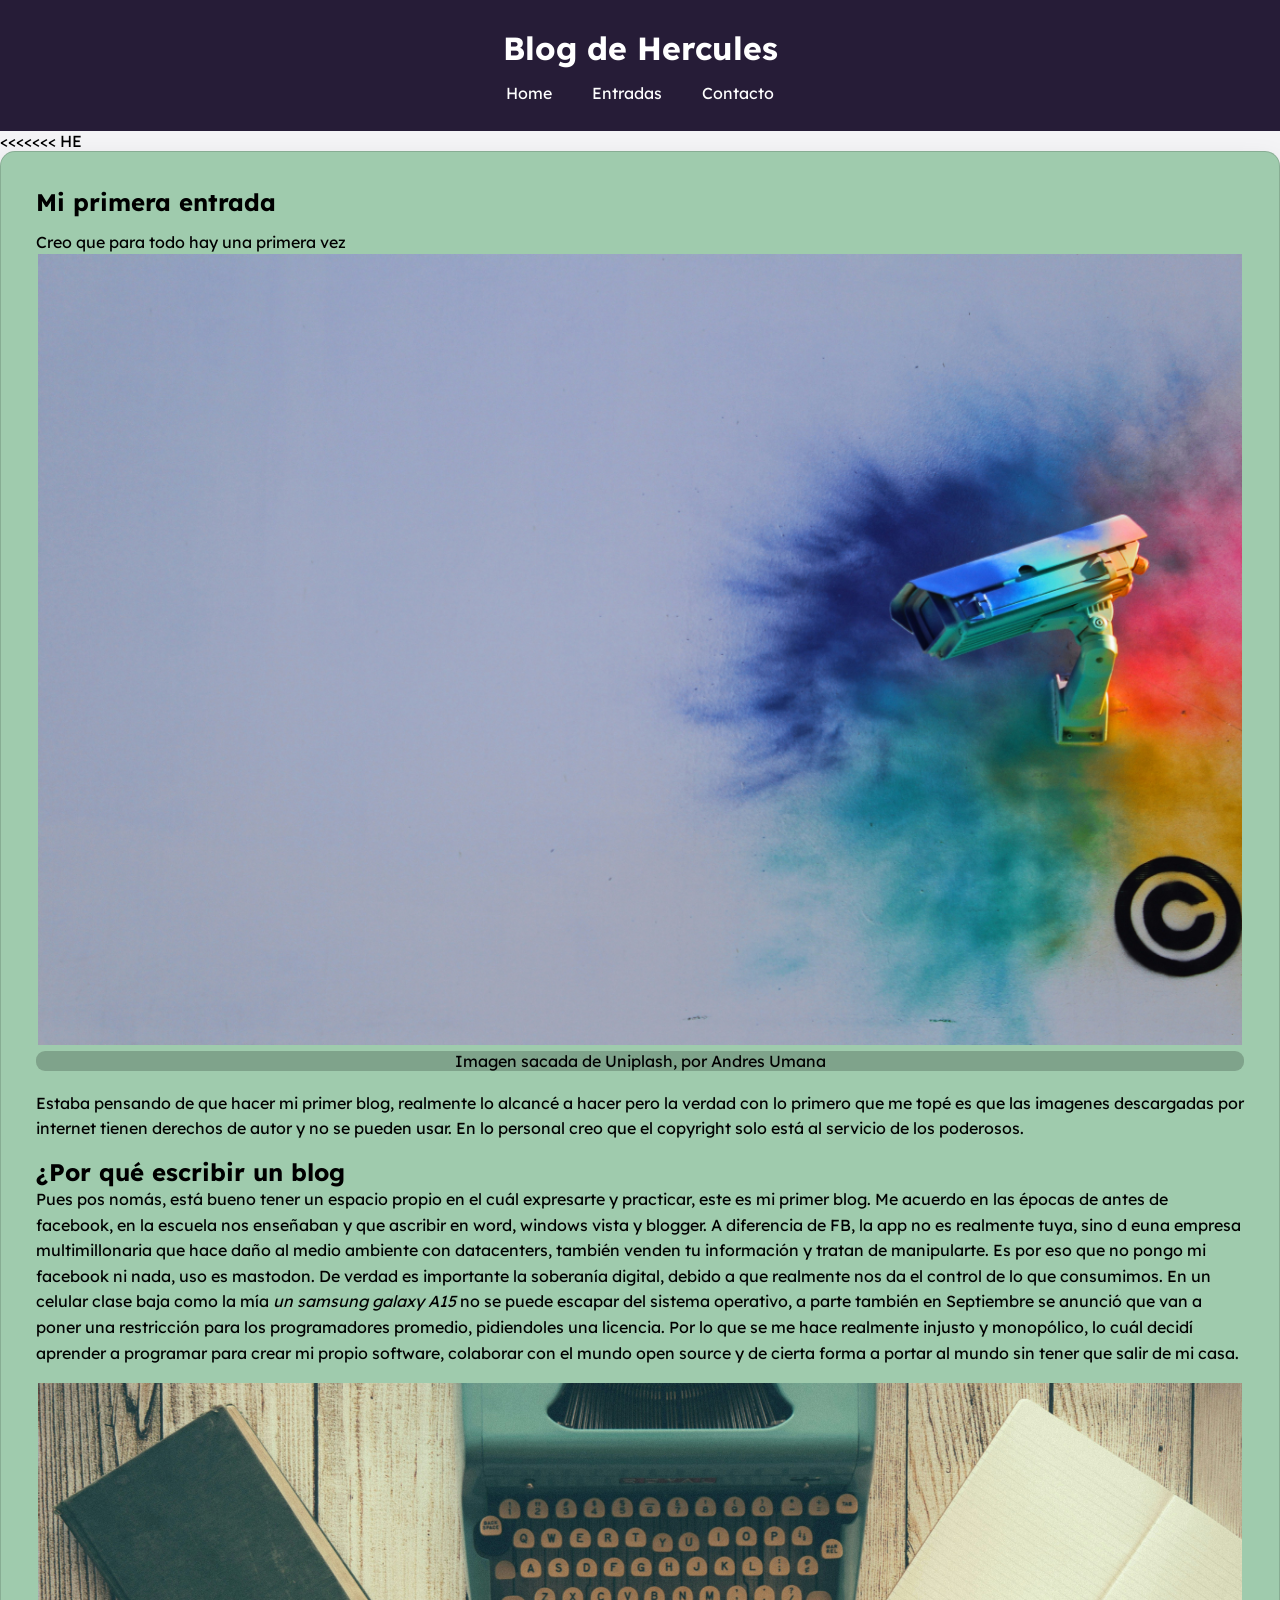
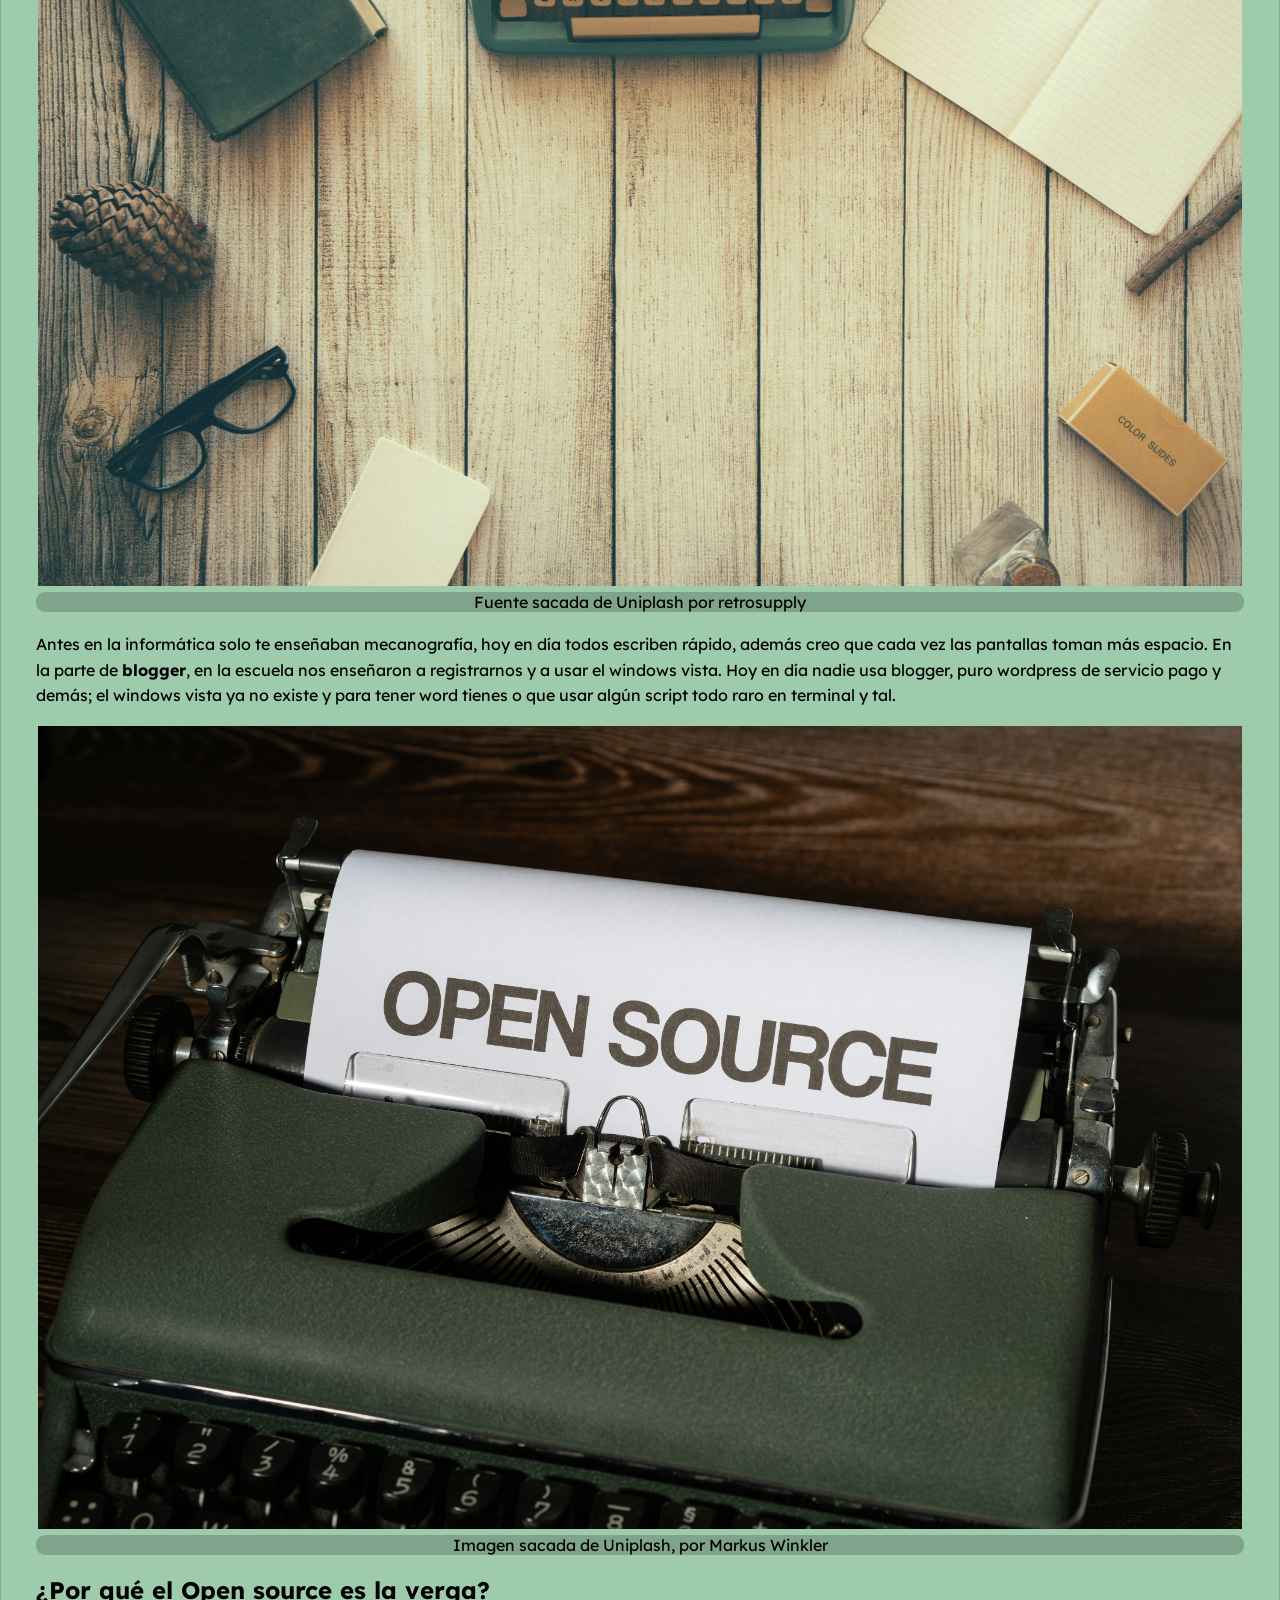
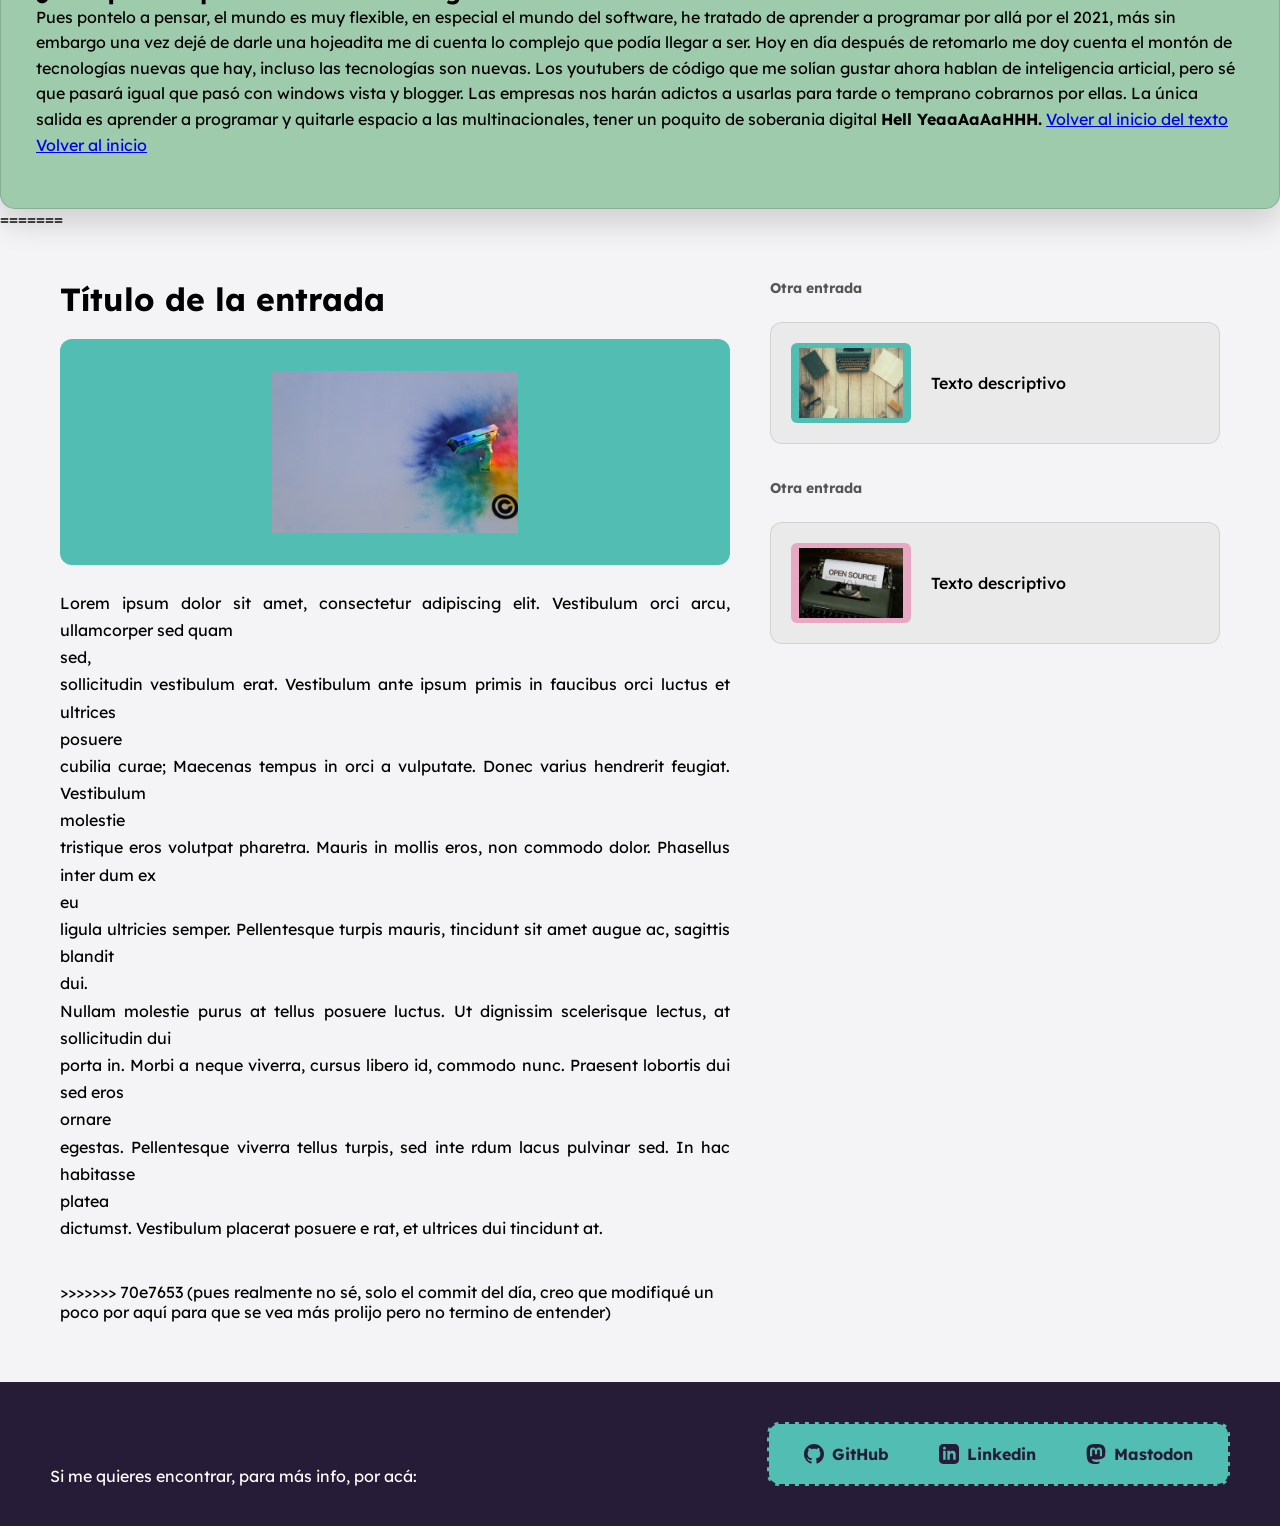
==== commit 8385d5ad: "arregladno" ====
--- a/entradas/mi_primera_entrada.html
+++ b/entradas/mi_primera_entrada.html
@@ -20,8 +20,7 @@
         </div>
     </header>
     <!-- Aquí voy a poner la mayoría del contenido   -->
-<<<<<<< HEAD
-    <main>
+    <<<<<<< HE <main>
         <section>
             <article id="inicio">
                 <h3>Mi primera entrada</h3>
@@ -109,85 +108,94 @@
             <div class="entry">Próximamente pondŕe un artículo aquí</div>
             <div class="entry">Próximamente pondré un articulo aquí</div>
         </section> Artículos que va al lado -->
-=======
-    <main class="main-grid">
-        <section class="article-content">
-            <h2>Título de la entrada</h2>
-
-            <figure class="main-article-figure">
-                <img class="entry-img" src="img_entrada/andres-umana-YVuWpmiIWJo-unsplash.jpg" alt="Imagen destacada">
-            </figure>
-
-            <p>Lorem ipsum dolor sit amet, consectetur adipiscing elit. Vestibulum orci arcu, ullamcorper sed quam sed,
-                sollicitudin vestibulum erat. Vestibulum ante ipsum primis in faucibus orci luctus et ultrices posuere
-                cubilia curae; Maecenas tempus in orci a vulputate. Donec varius hendrerit feugiat. Vestibulum molestie
-                tristique eros volutpat pharetra. Mauris in mollis eros, non commodo dolor. Phasellus inter dum ex eu
-                ligula ultricies semper. Pellentesque turpis mauris, tincidunt sit amet augue ac, sagittis blandit dui.
-                Nullam molestie purus at tellus posuere luctus. Ut dignissim scelerisque lectus, at sollicitudin dui
-                porta in. Morbi a neque viverra, cursus libero id, commodo nunc. Praesent lobortis dui sed eros ornare
-                egestas. Pellentesque viverra tellus turpis, sed inte rdum lacus pulvinar sed. In hac habitasse platea
-                dictumst. Vestibulum placerat posuere e rat, et ultrices dui tincidunt at.</p>
-        </section>
-
-        <aside class="sidebar-entries">
-            <div class="sidebar-title">Otra entrada</div>
-            <div class="entry-horizontal-card">
-                <div class="thumb-box blue-thumb">
-                    <img src="img_entrada/retrosupply-jLwVAUtLOAQ-unsplash.jpg" alt="Miniatura">
+        =======
+        <main class="main-grid">
+            <section class="article-content">
+                <h2>Título de la entrada</h2>
+
+                <figure class="main-article-figure">
+                    <img class="entry-img" src="img_entrada/andres-umana-YVuWpmiIWJo-unsplash.jpg"
+                        alt="Imagen destacada">
+                </figure>
+
+                <p>Lorem ipsum dolor sit amet, consectetur adipiscing elit. Vestibulum orci arcu, ullamcorper sed quam
+                    sed,
+                    sollicitudin vestibulum erat. Vestibulum ante ipsum primis in faucibus orci luctus et ultrices
+                    posuere
+                    cubilia curae; Maecenas tempus in orci a vulputate. Donec varius hendrerit feugiat. Vestibulum
+                    molestie
+                    tristique eros volutpat pharetra. Mauris in mollis eros, non commodo dolor. Phasellus inter dum ex
+                    eu
+                    ligula ultricies semper. Pellentesque turpis mauris, tincidunt sit amet augue ac, sagittis blandit
+                    dui.
+                    Nullam molestie purus at tellus posuere luctus. Ut dignissim scelerisque lectus, at sollicitudin dui
+                    porta in. Morbi a neque viverra, cursus libero id, commodo nunc. Praesent lobortis dui sed eros
+                    ornare
+                    egestas. Pellentesque viverra tellus turpis, sed inte rdum lacus pulvinar sed. In hac habitasse
+                    platea
+                    dictumst. Vestibulum placerat posuere e rat, et ultrices dui tincidunt at.</p>
+            </section>
+
+            <aside class="sidebar-entries">
+                <div class="sidebar-title">Otra entrada</div>
+                <div class="entry-horizontal-card">
+                    <div class="thumb-box blue-thumb">
+                        <img src="img_entrada/retrosupply-jLwVAUtLOAQ-unsplash.jpg" alt="Miniatura">
+                    </div>
+                    <div class="thumb-desc">Texto descriptivo</div>
                 </div>
-                <div class="thumb-desc">Texto descriptivo</div>
+
+                <div class="sidebar-title">Otra entrada</div>
+                <div class="entry-horizontal-card">
+                    <div class="thumb-box pink-thumb">
+                        <img src="img_entrada/markus-winkler-Z8yWSsx8OWE-unsplash.jpg" alt="Miniatura">
+                    </div>
+                    <div class="thumb-desc">Texto descriptivo</div>
+                </div>
+            </aside>
+            >>>>>>> 70e7653 (pues realmente no sé, solo el commit del día, creo que modifiqué un poco por aquí para que
+            se vea más prolijo pero no termino de entender)
+        </main>
+        <footer id="Contacto">
+            <p>Si me quieres encontrar, para más info, por acá:</p>
+            <div class="container_social-link">
+                <ul>
+                    <li>
+                        <a href="https://github.com/herculeskan" target="_blank" class="social_link">
+                            <!-- logo github svg -->
+                            <svg xmlns="http://www.w3.org/2000/svg" width="24" height="24" viewBox="0 0 24 24"
+                                fill="currentColor">
+                                <path
+                                    d="M12 0c-6.626 0-12 5.373-12 12 0 5.302 3.438 9.8 8.207 11.387.599.111.793-.261.793-.577v-2.234c-3.338.726-4.033-1.416-4.033-1.416-.546-1.387-1.333-1.756-1.333-1.756-1.089-.745.083-.729.083-.729 1.205.084 1.839 1.237 1.839 1.237 1.07 1.834 2.807 1.304 3.492.997.107-.775.418-1.305.762-1.604-2.665-.305-5.467-1.334-5.467-5.931 0-1.311.469-2.381 1.236-3.221-.124-.303-.535-1.524.117-3.176 0 0 1.008-.322 3.301 1.23.957-.266 1.983-.399 3.003-.404 1.02.005 2.047.138 3.006.404 2.291-1.552 3.297-1.23 3.297-1.23.653 1.653.242 2.874.118 3.176.77.84 1.235 1.911 1.235 3.221 0 4.609-2.807 5.624-5.479 5.921.43.372.823 1.102.823 2.222v3.293c0 .319.192.694.801.576 4.765-1.589 8.199-6.086 8.199-11.386 0-6.627-5.373-12-12-12z" />
+                            </svg>
+                            GitHub
+                        </a>
+                    </li>
+                    <li>
+                        <a href="https://www.linkedin.com/in/clarag-dev/" target="_blank" class="social_link">
+                            <!-- linkedin logo svg -->
+                            <svg xmlns="http://www.w3.org/2000/svg" width="24" height="24" viewBox="0 0 24 24"
+                                fill="currentColor">
+                                <path
+                                    d="M19 0h-14c-2.761 0-5 2.239-5 5v14c0 2.761 2.239 5 5 5h14c2.762 0 5-2.239 5-5v-14c0-2.761-2.238-5-5-5zm-11 19h-3v-11h3v11zm-1.5-12.268c-.966 0-1.75-.79-1.75-1.764s.784-1.764 1.75-1.764 1.75.79 1.75 1.764-.783 1.764-1.75 1.764zm13.5 12.268h-3v-5.604c0-3.368-4-3.113-4 0v5.604h-3v-11h3v1.765c1.396-2.586 7-2.777 7 2.476v6.759z" />
+                            </svg>
+                            Linkedin
+                        </a>
+                    </li>
+                    <li>
+                        <a href="https://tuiter.rocks/@Hercules" class="social_link">
+                            <!-- mastodon logo svg -->
+                            <svg xmlns="http://www.w3.org/2000/svg" width="24" height="24" fill="currentColor"
+                                class="bi bi-mastodon" viewBox="0 0 16 16">
+                                <path
+                                    d="M11.19 12.195c2.016-.24 3.77-1.475 3.99-2.603.348-1.778.32-4.339.32-4.339 0-3.47-2.286-4.488-2.286-4.488C12.062.238 10.083.017 8.027 0h-.05C5.92.017 3.942.238 2.79.765c0 0-2.285 1.017-2.285 4.488l-.002.662c-.004.64-.007 1.35.011 2.091.083 3.394.626 6.74 3.78 7.57 1.454.383 2.703.463 3.709.408 1.823-.1 2.847-.647 2.847-.647l-.06-1.317s-1.303.41-2.767.36c-1.45-.05-2.98-.156-3.215-1.928a4 4 0 0 1-.033-.496s1.424.346 3.228.428c1.103.05 2.137-.064 3.188-.189zm1.613-2.47H11.13v-4.08c0-.859-.364-1.295-1.091-1.295-.804 0-1.207.517-1.207 1.541v2.233H7.168V5.89c0-1.024-.403-1.541-1.207-1.541-.727 0-1.091.436-1.091 1.296v4.079H3.197V5.522q0-1.288.66-2.046c.456-.505 1.052-.764 1.793-.764.856 0 1.504.328 1.933.983L8 4.39l.417-.695c.429-.655 1.077-.983 1.934-.983.74 0 1.336.259 1.791.764q.662.757.661 2.046z" />
+                            </svg>
+                            Mastodon
+                        </a>
+                    </li>
+                </ul>
             </div>
-
-            <div class="sidebar-title">Otra entrada</div>
-            <div class="entry-horizontal-card">
-                <div class="thumb-box pink-thumb">
-                    <img src="img_entrada/markus-winkler-Z8yWSsx8OWE-unsplash.jpg" alt="Miniatura">
-                </div>
-                <div class="thumb-desc">Texto descriptivo</div>
-            </div>
-        </aside>
->>>>>>> 70e7653 (pues realmente no sé, solo el commit del día, creo que modifiqué un poco por aquí para que se vea más prolijo pero no termino de entender)
-    </main>
-    <footer id="Contacto">
-        <p>Si me quieres encontrar, para más info, por acá:</p>
-        <div class="container_social-link">
-            <ul>
-                <li>
-                    <a href="https://github.com/herculeskan" target="_blank" class="social_link">
-                        <!-- logo github svg -->
-                        <svg xmlns="http://www.w3.org/2000/svg" width="24" height="24" viewBox="0 0 24 24"
-                            fill="currentColor">
-                            <path
-                                d="M12 0c-6.626 0-12 5.373-12 12 0 5.302 3.438 9.8 8.207 11.387.599.111.793-.261.793-.577v-2.234c-3.338.726-4.033-1.416-4.033-1.416-.546-1.387-1.333-1.756-1.333-1.756-1.089-.745.083-.729.083-.729 1.205.084 1.839 1.237 1.839 1.237 1.07 1.834 2.807 1.304 3.492.997.107-.775.418-1.305.762-1.604-2.665-.305-5.467-1.334-5.467-5.931 0-1.311.469-2.381 1.236-3.221-.124-.303-.535-1.524.117-3.176 0 0 1.008-.322 3.301 1.23.957-.266 1.983-.399 3.003-.404 1.02.005 2.047.138 3.006.404 2.291-1.552 3.297-1.23 3.297-1.23.653 1.653.242 2.874.118 3.176.77.84 1.235 1.911 1.235 3.221 0 4.609-2.807 5.624-5.479 5.921.43.372.823 1.102.823 2.222v3.293c0 .319.192.694.801.576 4.765-1.589 8.199-6.086 8.199-11.386 0-6.627-5.373-12-12-12z" />
-                        </svg>
-                        GitHub
-                    </a>
-                </li>
-                <li>
-                    <a href="https://www.linkedin.com/in/clarag-dev/" target="_blank" class="social_link">
-                        <!-- linkedin logo svg -->
-                        <svg xmlns="http://www.w3.org/2000/svg" width="24" height="24" viewBox="0 0 24 24"
-                            fill="currentColor">
-                            <path
-                                d="M19 0h-14c-2.761 0-5 2.239-5 5v14c0 2.761 2.239 5 5 5h14c2.762 0 5-2.239 5-5v-14c0-2.761-2.238-5-5-5zm-11 19h-3v-11h3v11zm-1.5-12.268c-.966 0-1.75-.79-1.75-1.764s.784-1.764 1.75-1.764 1.75.79 1.75 1.764-.783 1.764-1.75 1.764zm13.5 12.268h-3v-5.604c0-3.368-4-3.113-4 0v5.604h-3v-11h3v1.765c1.396-2.586 7-2.777 7 2.476v6.759z" />
-                        </svg>
-                        Linkedin
-                    </a>
-                </li>
-                <li>
-                    <a href="https://tuiter.rocks/@Hercules" class="social_link">
-                        <!-- mastodon logo svg -->
-                        <svg xmlns="http://www.w3.org/2000/svg" width="24" height="24" fill="currentColor"
-                            class="bi bi-mastodon" viewBox="0 0 16 16">
-                            <path
-                                d="M11.19 12.195c2.016-.24 3.77-1.475 3.99-2.603.348-1.778.32-4.339.32-4.339 0-3.47-2.286-4.488-2.286-4.488C12.062.238 10.083.017 8.027 0h-.05C5.92.017 3.942.238 2.79.765c0 0-2.285 1.017-2.285 4.488l-.002.662c-.004.64-.007 1.35.011 2.091.083 3.394.626 6.74 3.78 7.57 1.454.383 2.703.463 3.709.408 1.823-.1 2.847-.647 2.847-.647l-.06-1.317s-1.303.41-2.767.36c-1.45-.05-2.98-.156-3.215-1.928a4 4 0 0 1-.033-.496s1.424.346 3.228.428c1.103.05 2.137-.064 3.188-.189zm1.613-2.47H11.13v-4.08c0-.859-.364-1.295-1.091-1.295-.804 0-1.207.517-1.207 1.541v2.233H7.168V5.89c0-1.024-.403-1.541-1.207-1.541-.727 0-1.091.436-1.091 1.296v4.079H3.197V5.522q0-1.288.66-2.046c.456-.505 1.052-.764 1.793-.764.856 0 1.504.328 1.933.983L8 4.39l.417-.695c.429-.655 1.077-.983 1.934-.983.74 0 1.336.259 1.791.764q.662.757.661 2.046z" />
-                        </svg>
-                        Mastodon
-                    </a>
-                </li>
-            </ul>
-        </div>
-    </footer>
+        </footer>
 </body>
 
 </html>
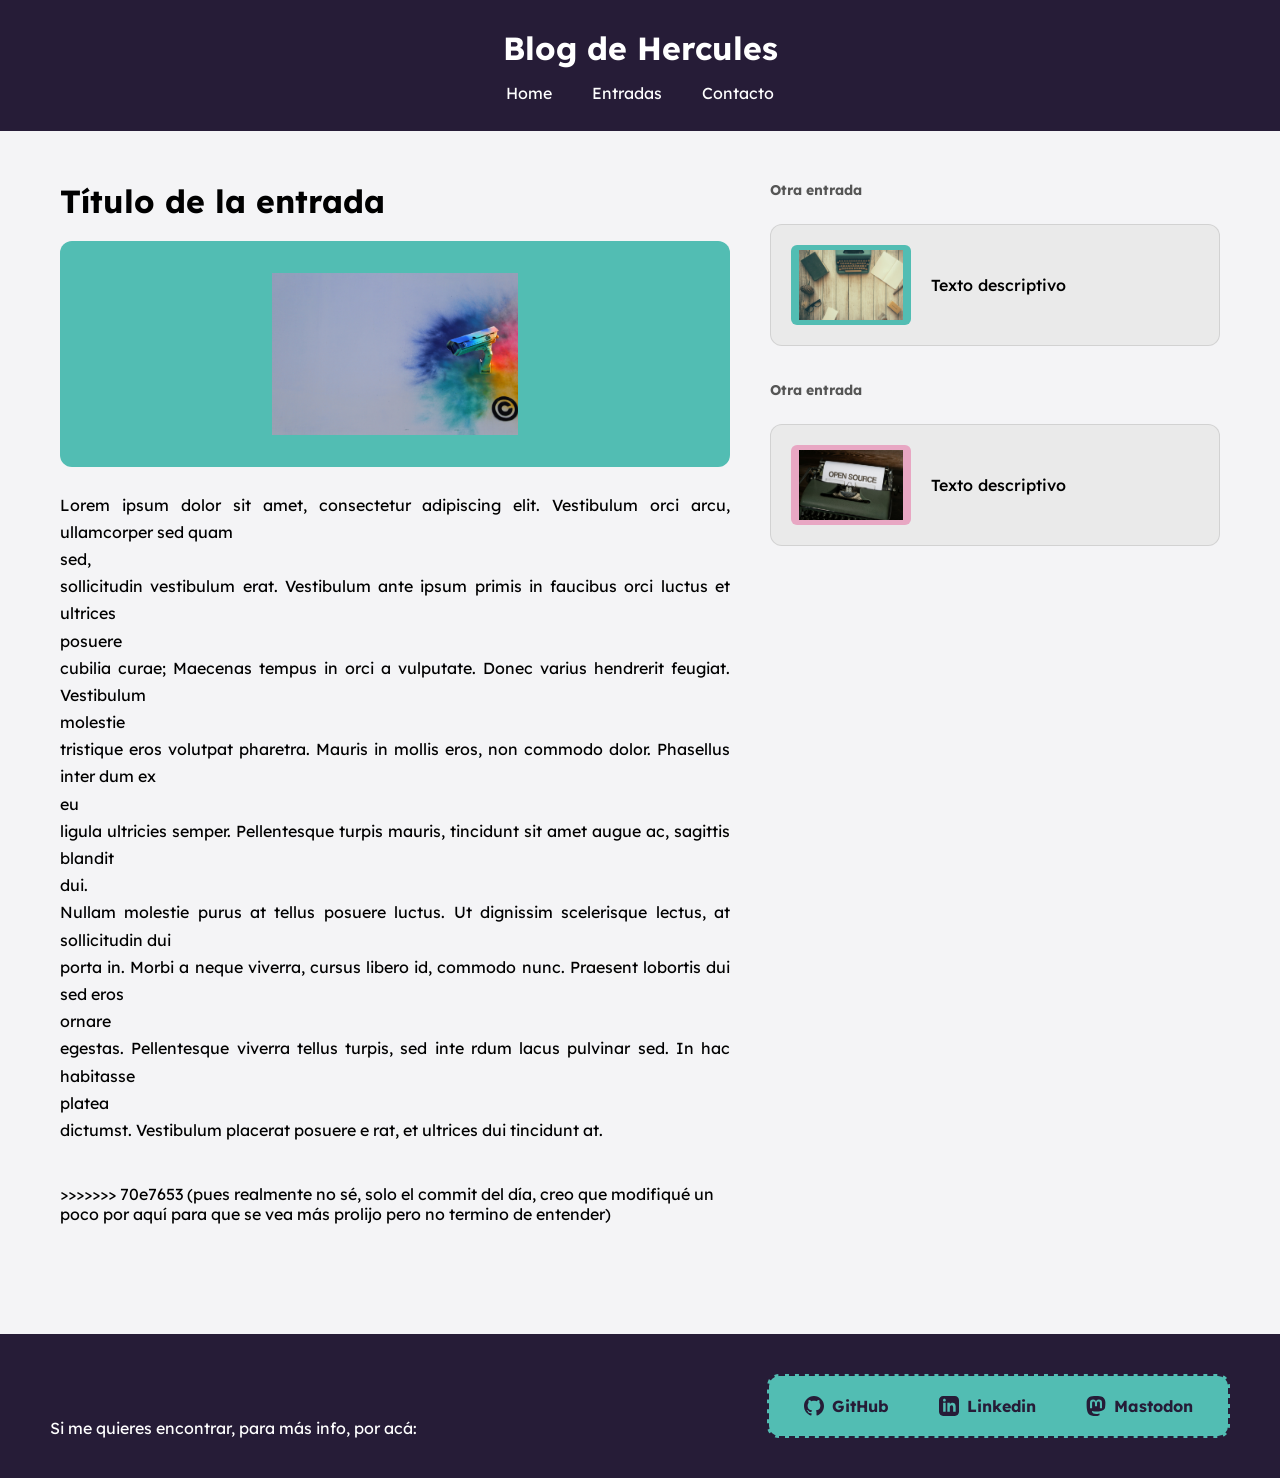
==== commit dc5193fd: "Ola" ====
--- a/entradas/mi_primera_entrada.html
+++ b/entradas/mi_primera_entrada.html
@@ -20,182 +20,92 @@
         </div>
     </header>
     <!-- Aquí voy a poner la mayoría del contenido   -->
-    <<<<<<< HE <main>
-        <section>
-            <article id="inicio">
-                <h3>Mi primera entrada</h3>
-                <span class="subtitulo">Creo que para todo hay una primera vez</span>
-                <figure>
-                    <img class="entry-img" src="img_entrada/andres-umana-YVuWpmiIWJo-unsplash.jpg"
-                        alt="Imagen de cámara con copyright">
-                    <figcaption class="subtitulo subtitulo-img">Imagen sacada de Uniplash, por Andres Umana</figcaption>
-                </figure>
-                <p>Estaba pensando de que hacer mi primer blog, realmente lo alcancé a hacer pero la verdad con lo
-                    primero que me topé es que las imagenes descargadas por internet tienen derechos de autor y no se
-                    pueden usar.
-                    En lo personal creo que el copyright solo está al servicio de los poderosos.
+    <main class="main-grid">
+        <section class="article-content">
+            <h2>Título de la entrada</h2>
 
-                </p>
-                <h2> ¿Por qué escribir un blog</h2>
-                <p>Pues pos nomás, está bueno tener un espacio propio en el cuál expresarte y practicar, este es mi
-                    primer blog.
-                    Me acuerdo en las épocas de antes de facebook, en la escuela nos enseñaban y que ascribir en word,
-                    windows vista y blogger.
-                    A diferencia de FB, la app no es realmente tuya, sino d euna empresa multimillonaria que hace daño
-                    al medio ambiente con datacenters, también venden tu información y tratan de manipularte.
-                    Es por eso que no pongo mi facebook ni nada, uso es mastodon.
+            <figure class="main-article-figure">
+                <img class="entry-img" src="img_entrada/andres-umana-YVuWpmiIWJo-unsplash.jpg" alt="Imagen destacada">
+            </figure>
 
-                    De verdad es importante la soberanía digital, debido a que realmente nos da el control de lo que
-                    consumimos.
-                    En un celular clase baja como la mía <i>un samsung galaxy A15</i> no se puede escapar del sistema
-                    operativo, a parte también en Septiembre se anunció que van a poner una restricción para los
-                    programadores promedio, pidiendoles una licencia.
-                    Por lo que se me hace realmente injusto y monopólico, lo cuál decidí aprender a programar para crear
-                    mi propio software, colaborar con el mundo open source y de cierta forma a portar al mundo sin tener
-                    que salir de mi casa.
+            <p>Lorem ipsum dolor sit amet, consectetur adipiscing elit. Vestibulum orci arcu, ullamcorper sed quam
+                sed,
+                sollicitudin vestibulum erat. Vestibulum ante ipsum primis in faucibus orci luctus et ultrices
+                posuere
+                cubilia curae; Maecenas tempus in orci a vulputate. Donec varius hendrerit feugiat. Vestibulum
+                molestie
+                tristique eros volutpat pharetra. Mauris in mollis eros, non commodo dolor. Phasellus inter dum ex
+                eu
+                ligula ultricies semper. Pellentesque turpis mauris, tincidunt sit amet augue ac, sagittis blandit
+                dui.
+                Nullam molestie purus at tellus posuere luctus. Ut dignissim scelerisque lectus, at sollicitudin dui
+                porta in. Morbi a neque viverra, cursus libero id, commodo nunc. Praesent lobortis dui sed eros
+                ornare
+                egestas. Pellentesque viverra tellus turpis, sed inte rdum lacus pulvinar sed. In hac habitasse
+                platea
+                dictumst. Vestibulum placerat posuere e rat, et ultrices dui tincidunt at.</p>
+        </section>
 
+        <aside class="sidebar-entries">
+            <div class="sidebar-title">Otra entrada</div>
+            <div class="entry-horizontal-card">
+                <div class="thumb-box blue-thumb">
+                    <img src="img_entrada/retrosupply-jLwVAUtLOAQ-unsplash.jpg" alt="Miniatura">
+                </div>
+                <div class="thumb-desc">Texto descriptivo</div>
+            </div>
 
-
-                </p>
-
-                <figure>
-                    <img class="entry-img" src="img_entrada/retrosupply-jLwVAUtLOAQ-unsplash.jpg"
-                        alt="Imagen de una máquina de escribir">
-                    <figcaption class="subtitulo subtitulo-img">Fuente sacada de Uniplash por retrosupply</figcaption>
-                </figure>
-                <p>Antes en la informática solo te enseñaban mecanografía, hoy en día todos escriben rápido, además creo
-                    que cada vez las pantallas toman más espacio.
-                    En la parte de <span class="bold">blogger</span>, en la escuela nos enseñaron a registrarnos y a
-                    usar el windows vista.
-                    Hoy en día nadie usa blogger, puro wordpress de servicio pago y demás; el windows vista ya no existe
-                    y para tener word tienes o que usar algún script todo raro en terminal y tal.
-                </p>
-                <figure>
-                    <img class="entry-img" src="img_entrada/markus-winkler-Z8yWSsx8OWE-unsplash.jpg" alt="">
-                    <figcaption class="subtitulo subtitulo-img">Imagen sacada de Uniplash, por Markus Winkler
-                    </figcaption>
-                </figure>
-                <h2>¿Por qué el Open source es la verga?</h2>
-                <p>Pues pontelo a pensar, el mundo es muy flexible, en especial el mundo del software, he tratado de
-                    aprender a programar por allá por el 2021, más sin embargo una vez dejé de darle una hojeadita me di
-                    cuenta lo complejo que podía llegar a ser.
-                    Hoy en día después de retomarlo me doy cuenta el montón de tecnologías nuevas que hay, incluso las
-                    tecnologías son nuevas.
-                    Los youtubers de código que me solían gustar ahora hablan de inteligencia articial, pero sé que
-                    pasará igual que pasó con windows vista y blogger.
-                    Las empresas nos harán adictos a usarlas para tarde o temprano cobrarnos por ellas.
-                    La única salida es aprender a programar y quitarle espacio a las multinacionales, tener un poquito
-                    de soberania digital <span class="bold">Hell YeaaAaAaHHH.</span>
-                    <a href="#inicio">Volver al inicio del texto</a>
-                    <a href="/index.html">Volver al inicio</a>
-                </p>
-            </article>
-
-
-        </section>
-        <!-- <section class="entry-container" id="entradas">
-            <a href="./entradas/mi_primera_entrada.html">
-                <div class="entry">
-                    <h3>Mi prmera entrada </h3>
-                    <img src="https://images.unsplash.com/photo-1777799589795-e2049ceebb03?q=80&w=1171&auto=format&fit=crop&ixlib=rb-4.1.0&ixid=M3wxMjA3fDB8MHxwaG90by1wYWdlfHx8fGVufDB8fHx8fA%3D%3D"
-                        alt="1 pinguinito así rodeado de flores" class="cover">
-                    <p>Aquí ando prácticando la primera entrada a ver que tal </p>
-
-
-
+            <div class="sidebar-title">Otra entrada</div>
+            <div class="entry-horizontal-card">
+                <div class="thumb-box pink-thumb">
+                    <img src="img_entrada/markus-winkler-Z8yWSsx8OWE-unsplash.jpg" alt="Miniatura">
                 </div>
-            </a>
-            <div class="entry">Próximamente pondŕe un artículo aquí</div>
-            <div class="entry">Próximamente pondré un articulo aquí</div>
-        </section> Artículos que va al lado -->
-        =======
-        <main class="main-grid">
-            <section class="article-content">
-                <h2>Título de la entrada</h2>
-
-                <figure class="main-article-figure">
-                    <img class="entry-img" src="img_entrada/andres-umana-YVuWpmiIWJo-unsplash.jpg"
-                        alt="Imagen destacada">
-                </figure>
-
-                <p>Lorem ipsum dolor sit amet, consectetur adipiscing elit. Vestibulum orci arcu, ullamcorper sed quam
-                    sed,
-                    sollicitudin vestibulum erat. Vestibulum ante ipsum primis in faucibus orci luctus et ultrices
-                    posuere
-                    cubilia curae; Maecenas tempus in orci a vulputate. Donec varius hendrerit feugiat. Vestibulum
-                    molestie
-                    tristique eros volutpat pharetra. Mauris in mollis eros, non commodo dolor. Phasellus inter dum ex
-                    eu
-                    ligula ultricies semper. Pellentesque turpis mauris, tincidunt sit amet augue ac, sagittis blandit
-                    dui.
-                    Nullam molestie purus at tellus posuere luctus. Ut dignissim scelerisque lectus, at sollicitudin dui
-                    porta in. Morbi a neque viverra, cursus libero id, commodo nunc. Praesent lobortis dui sed eros
-                    ornare
-                    egestas. Pellentesque viverra tellus turpis, sed inte rdum lacus pulvinar sed. In hac habitasse
-                    platea
-                    dictumst. Vestibulum placerat posuere e rat, et ultrices dui tincidunt at.</p>
-            </section>
-
-            <aside class="sidebar-entries">
-                <div class="sidebar-title">Otra entrada</div>
-                <div class="entry-horizontal-card">
-                    <div class="thumb-box blue-thumb">
-                        <img src="img_entrada/retrosupply-jLwVAUtLOAQ-unsplash.jpg" alt="Miniatura">
-                    </div>
-                    <div class="thumb-desc">Texto descriptivo</div>
-                </div>
-
-                <div class="sidebar-title">Otra entrada</div>
-                <div class="entry-horizontal-card">
-                    <div class="thumb-box pink-thumb">
-                        <img src="img_entrada/markus-winkler-Z8yWSsx8OWE-unsplash.jpg" alt="Miniatura">
-                    </div>
-                    <div class="thumb-desc">Texto descriptivo</div>
-                </div>
-            </aside>
-            >>>>>>> 70e7653 (pues realmente no sé, solo el commit del día, creo que modifiqué un poco por aquí para que
-            se vea más prolijo pero no termino de entender)
-        </main>
-        <footer id="Contacto">
-            <p>Si me quieres encontrar, para más info, por acá:</p>
-            <div class="container_social-link">
-                <ul>
-                    <li>
-                        <a href="https://github.com/herculeskan" target="_blank" class="social_link">
-                            <!-- logo github svg -->
-                            <svg xmlns="http://www.w3.org/2000/svg" width="24" height="24" viewBox="0 0 24 24"
-                                fill="currentColor">
-                                <path
-                                    d="M12 0c-6.626 0-12 5.373-12 12 0 5.302 3.438 9.8 8.207 11.387.599.111.793-.261.793-.577v-2.234c-3.338.726-4.033-1.416-4.033-1.416-.546-1.387-1.333-1.756-1.333-1.756-1.089-.745.083-.729.083-.729 1.205.084 1.839 1.237 1.839 1.237 1.07 1.834 2.807 1.304 3.492.997.107-.775.418-1.305.762-1.604-2.665-.305-5.467-1.334-5.467-5.931 0-1.311.469-2.381 1.236-3.221-.124-.303-.535-1.524.117-3.176 0 0 1.008-.322 3.301 1.23.957-.266 1.983-.399 3.003-.404 1.02.005 2.047.138 3.006.404 2.291-1.552 3.297-1.23 3.297-1.23.653 1.653.242 2.874.118 3.176.77.84 1.235 1.911 1.235 3.221 0 4.609-2.807 5.624-5.479 5.921.43.372.823 1.102.823 2.222v3.293c0 .319.192.694.801.576 4.765-1.589 8.199-6.086 8.199-11.386 0-6.627-5.373-12-12-12z" />
-                            </svg>
-                            GitHub
-                        </a>
-                    </li>
-                    <li>
-                        <a href="https://www.linkedin.com/in/clarag-dev/" target="_blank" class="social_link">
-                            <!-- linkedin logo svg -->
-                            <svg xmlns="http://www.w3.org/2000/svg" width="24" height="24" viewBox="0 0 24 24"
-                                fill="currentColor">
-                                <path
-                                    d="M19 0h-14c-2.761 0-5 2.239-5 5v14c0 2.761 2.239 5 5 5h14c2.762 0 5-2.239 5-5v-14c0-2.761-2.238-5-5-5zm-11 19h-3v-11h3v11zm-1.5-12.268c-.966 0-1.75-.79-1.75-1.764s.784-1.764 1.75-1.764 1.75.79 1.75 1.764-.783 1.764-1.75 1.764zm13.5 12.268h-3v-5.604c0-3.368-4-3.113-4 0v5.604h-3v-11h3v1.765c1.396-2.586 7-2.777 7 2.476v6.759z" />
-                            </svg>
-                            Linkedin
-                        </a>
-                    </li>
-                    <li>
-                        <a href="https://tuiter.rocks/@Hercules" class="social_link">
-                            <!-- mastodon logo svg -->
-                            <svg xmlns="http://www.w3.org/2000/svg" width="24" height="24" fill="currentColor"
-                                class="bi bi-mastodon" viewBox="0 0 16 16">
-                                <path
-                                    d="M11.19 12.195c2.016-.24 3.77-1.475 3.99-2.603.348-1.778.32-4.339.32-4.339 0-3.47-2.286-4.488-2.286-4.488C12.062.238 10.083.017 8.027 0h-.05C5.92.017 3.942.238 2.79.765c0 0-2.285 1.017-2.285 4.488l-.002.662c-.004.64-.007 1.35.011 2.091.083 3.394.626 6.74 3.78 7.57 1.454.383 2.703.463 3.709.408 1.823-.1 2.847-.647 2.847-.647l-.06-1.317s-1.303.41-2.767.36c-1.45-.05-2.98-.156-3.215-1.928a4 4 0 0 1-.033-.496s1.424.346 3.228.428c1.103.05 2.137-.064 3.188-.189zm1.613-2.47H11.13v-4.08c0-.859-.364-1.295-1.091-1.295-.804 0-1.207.517-1.207 1.541v2.233H7.168V5.89c0-1.024-.403-1.541-1.207-1.541-.727 0-1.091.436-1.091 1.296v4.079H3.197V5.522q0-1.288.66-2.046c.456-.505 1.052-.764 1.793-.764.856 0 1.504.328 1.933.983L8 4.39l.417-.695c.429-.655 1.077-.983 1.934-.983.74 0 1.336.259 1.791.764q.662.757.661 2.046z" />
-                            </svg>
-                            Mastodon
-                        </a>
-                    </li>
-                </ul>
+                <div class="thumb-desc">Texto descriptivo</div>
             </div>
-        </footer>
+        </aside>
+        >>>>>>> 70e7653 (pues realmente no sé, solo el commit del día, creo que modifiqué un poco por aquí para que
+        se vea más prolijo pero no termino de entender)
+    </main>
+    <footer id="Contacto">
+        <p>Si me quieres encontrar, para más info, por acá:</p>
+        <div class="container_social-link">
+            <ul>
+                <li>
+                    <a href="https://github.com/herculeskan" target="_blank" class="social_link">
+                        <!-- logo github svg -->
+                        <svg xmlns="http://www.w3.org/2000/svg" width="24" height="24" viewBox="0 0 24 24"
+                            fill="currentColor">
+                            <path
+                                d="M12 0c-6.626 0-12 5.373-12 12 0 5.302 3.438 9.8 8.207 11.387.599.111.793-.261.793-.577v-2.234c-3.338.726-4.033-1.416-4.033-1.416-.546-1.387-1.333-1.756-1.333-1.756-1.089-.745.083-.729.083-.729 1.205.084 1.839 1.237 1.839 1.237 1.07 1.834 2.807 1.304 3.492.997.107-.775.418-1.305.762-1.604-2.665-.305-5.467-1.334-5.467-5.931 0-1.311.469-2.381 1.236-3.221-.124-.303-.535-1.524.117-3.176 0 0 1.008-.322 3.301 1.23.957-.266 1.983-.399 3.003-.404 1.02.005 2.047.138 3.006.404 2.291-1.552 3.297-1.23 3.297-1.23.653 1.653.242 2.874.118 3.176.77.84 1.235 1.911 1.235 3.221 0 4.609-2.807 5.624-5.479 5.921.43.372.823 1.102.823 2.222v3.293c0 .319.192.694.801.576 4.765-1.589 8.199-6.086 8.199-11.386 0-6.627-5.373-12-12-12z" />
+                        </svg>
+                        GitHub
+                    </a>
+                </li>
+                <li>
+                    <a href="https://www.linkedin.com/in/clarag-dev/" target="_blank" class="social_link">
+                        <!-- linkedin logo svg -->
+                        <svg xmlns="http://www.w3.org/2000/svg" width="24" height="24" viewBox="0 0 24 24"
+                            fill="currentColor">
+                            <path
+                                d="M19 0h-14c-2.761 0-5 2.239-5 5v14c0 2.761 2.239 5 5 5h14c2.762 0 5-2.239 5-5v-14c0-2.761-2.238-5-5-5zm-11 19h-3v-11h3v11zm-1.5-12.268c-.966 0-1.75-.79-1.75-1.764s.784-1.764 1.75-1.764 1.75.79 1.75 1.764-.783 1.764-1.75 1.764zm13.5 12.268h-3v-5.604c0-3.368-4-3.113-4 0v5.604h-3v-11h3v1.765c1.396-2.586 7-2.777 7 2.476v6.759z" />
+                        </svg>
+                        Linkedin
+                    </a>
+                </li>
+                <li>
+                    <a href="https://tuiter.rocks/@Hercules" class="social_link">
+                        <!-- mastodon logo svg -->
+                        <svg xmlns="http://www.w3.org/2000/svg" width="24" height="24" fill="currentColor"
+                            class="bi bi-mastodon" viewBox="0 0 16 16">
+                            <path
+                                d="M11.19 12.195c2.016-.24 3.77-1.475 3.99-2.603.348-1.778.32-4.339.32-4.339 0-3.47-2.286-4.488-2.286-4.488C12.062.238 10.083.017 8.027 0h-.05C5.92.017 3.942.238 2.79.765c0 0-2.285 1.017-2.285 4.488l-.002.662c-.004.64-.007 1.35.011 2.091.083 3.394.626 6.74 3.78 7.57 1.454.383 2.703.463 3.709.408 1.823-.1 2.847-.647 2.847-.647l-.06-1.317s-1.303.41-2.767.36c-1.45-.05-2.98-.156-3.215-1.928a4 4 0 0 1-.033-.496s1.424.346 3.228.428c1.103.05 2.137-.064 3.188-.189zm1.613-2.47H11.13v-4.08c0-.859-.364-1.295-1.091-1.295-.804 0-1.207.517-1.207 1.541v2.233H7.168V5.89c0-1.024-.403-1.541-1.207-1.541-.727 0-1.091.436-1.091 1.296v4.079H3.197V5.522q0-1.288.66-2.046c.456-.505 1.052-.764 1.793-.764.856 0 1.504.328 1.933.983L8 4.39l.417-.695c.429-.655 1.077-.983 1.934-.983.74 0 1.336.259 1.791.764q.662.757.661 2.046z" />
+                        </svg>
+                        Mastodon
+                    </a>
+                </li>
+            </ul>
+        </div>
+    </footer>
 </body>
 
 </html>
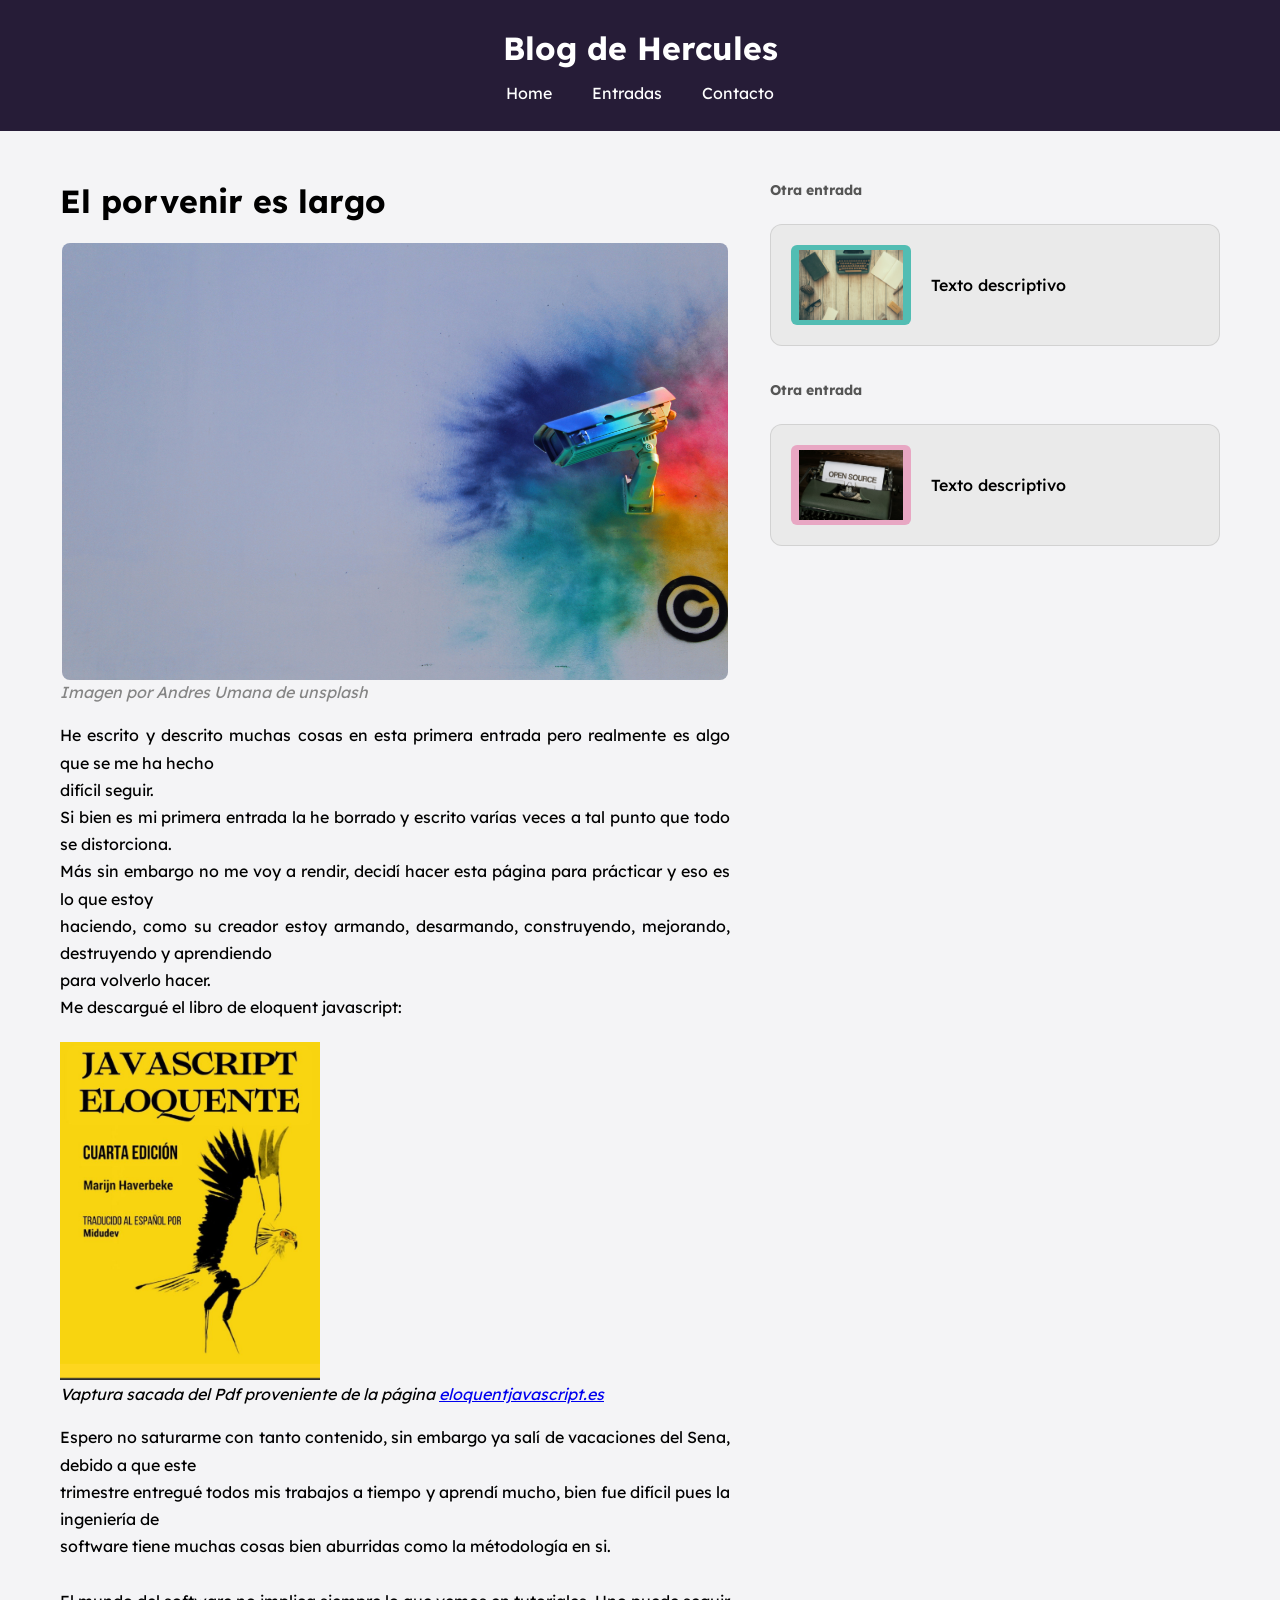
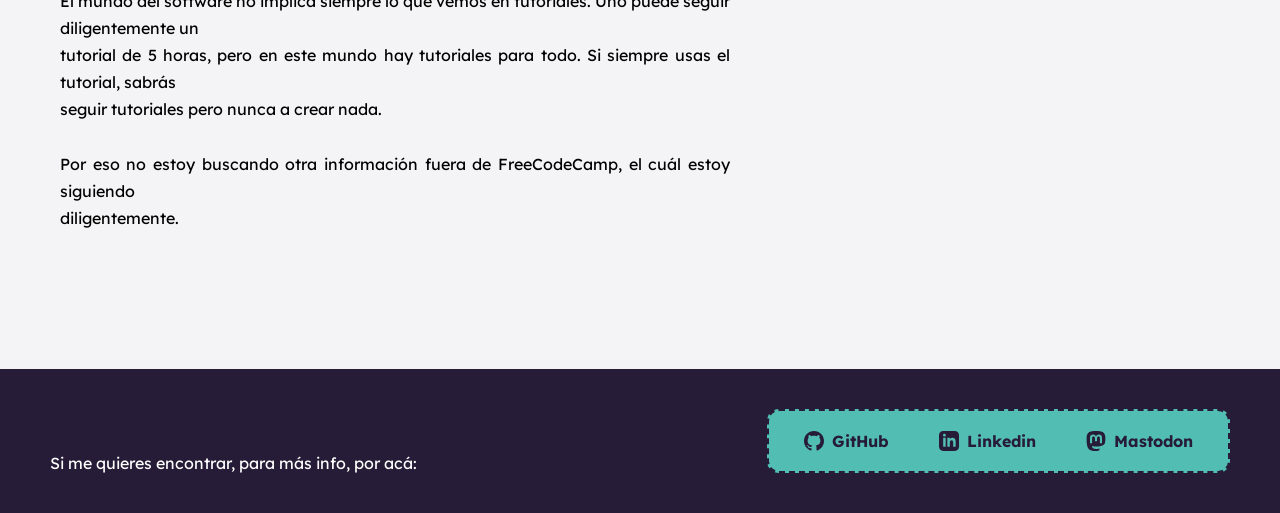
==== commit b356e22b: "conflicto de merge" ====
--- a/entradas/mi_primera_entrada.html
+++ b/entradas/mi_primera_entrada.html
@@ -22,28 +22,39 @@
     <!-- Aquí voy a poner la mayoría del contenido   -->
     <main class="main-grid">
         <section class="article-content">
-            <h2>Título de la entrada</h2>
+            <h2>El porvenir es largo</h2>
 
             <figure class="main-article-figure">
                 <img class="entry-img" src="img_entrada/andres-umana-YVuWpmiIWJo-unsplash.jpg" alt="Imagen destacada">
+                <figcaption>Imagen por Andres Umana de unsplash</figcaption>
             </figure>
 
-            <p>Lorem ipsum dolor sit amet, consectetur adipiscing elit. Vestibulum orci arcu, ullamcorper sed quam
-                sed,
-                sollicitudin vestibulum erat. Vestibulum ante ipsum primis in faucibus orci luctus et ultrices
-                posuere
-                cubilia curae; Maecenas tempus in orci a vulputate. Donec varius hendrerit feugiat. Vestibulum
-                molestie
-                tristique eros volutpat pharetra. Mauris in mollis eros, non commodo dolor. Phasellus inter dum ex
-                eu
-                ligula ultricies semper. Pellentesque turpis mauris, tincidunt sit amet augue ac, sagittis blandit
-                dui.
-                Nullam molestie purus at tellus posuere luctus. Ut dignissim scelerisque lectus, at sollicitudin dui
-                porta in. Morbi a neque viverra, cursus libero id, commodo nunc. Praesent lobortis dui sed eros
-                ornare
-                egestas. Pellentesque viverra tellus turpis, sed inte rdum lacus pulvinar sed. In hac habitasse
-                platea
-                dictumst. Vestibulum placerat posuere e rat, et ultrices dui tincidunt at.</p>
+            <p>He escrito y descrito muchas cosas en esta primera entrada pero realmente es algo que se me ha hecho
+                difícil seguir.
+                Si bien es mi primera entrada la he borrado y escrito varías veces a tal punto que todo se distorciona.
+                Más sin embargo no me voy a rendir, decidí hacer esta página para prácticar y eso es lo que estoy
+                haciendo, como su creador estoy armando, desarmando, construyendo, mejorando, destruyendo y aprendiendo
+                para volverlo hacer.
+                Me descargué el libro de eloquent javascript:
+            </p>
+            <figure>
+                <img src="img_entrada/EloquentJavaScript.png" alt="Portada libro Eloquent Javascript en español"
+                    width="260">
+                <figcaption>Vaptura sacada del Pdf proveniente de la página <a
+                        href="https://www.eloquentjavascript.es/">eloquentjavascript.es</a></figcaption>
+            </figure>
+            <p>Espero no saturarme con tanto contenido, sin embargo ya salí de vacaciones del Sena, debido a que este
+                trimestre entregué todos mis trabajos a tiempo y aprendí mucho, bien fue difícil pues la ingeniería de
+                software tiene muchas cosas bien aburridas como la métodología en si.
+
+                El mundo del software no implica siempre lo que vemos en tutoriales. Uno puede seguir diligentemente un
+                tutorial de 5 horas, pero en este mundo hay tutoriales para todo. Si siempre usas el tutorial, sabrás
+                seguir tutoriales pero nunca a crear nada.
+
+                Por eso no estoy buscando otra información fuera de FreeCodeCamp, el cuál estoy siguiendo
+                diligentemente.
+
+            </p>
         </section>
 
         <aside class="sidebar-entries">
@@ -63,8 +74,6 @@
                 <div class="thumb-desc">Texto descriptivo</div>
             </div>
         </aside>
-        >>>>>>> 70e7653 (pues realmente no sé, solo el commit del día, creo que modifiqué un poco por aquí para que
-        se vea más prolijo pero no termino de entender)
     </main>
     <footer id="Contacto">
         <p>Si me quieres encontrar, para más info, por acá:</p>
--- a/styles.css
+++ b/styles.css
@@ -143,20 +143,18 @@
 }
 
 .main-article-figure {
-  width: 100%;
-  background-color: var(--color-acento); /* Contenedor con tu color de acento */
-  padding: 30px;
-  border-radius: 12px;
-  display: flex;
-  justify-content: center;
-  align-items: center;
-  margin-bottom: 25px;
+  font-style: italic;
+  color: rgba(128, 128, 128, 0.963);
 }
 
 .main-article-figure img {
-  max-width: 250px;
+  max-width: 100%;
   height: auto;
   display: block;
+  border-radius: 10px;
+}
+figcaption {
+  font-style: italic;
 }
 
 .article-content p {
@@ -372,3 +370,7 @@
 .bold {
   font-weight: bolder;
 }
+
+figure {
+  margin: 20px auto;
+}
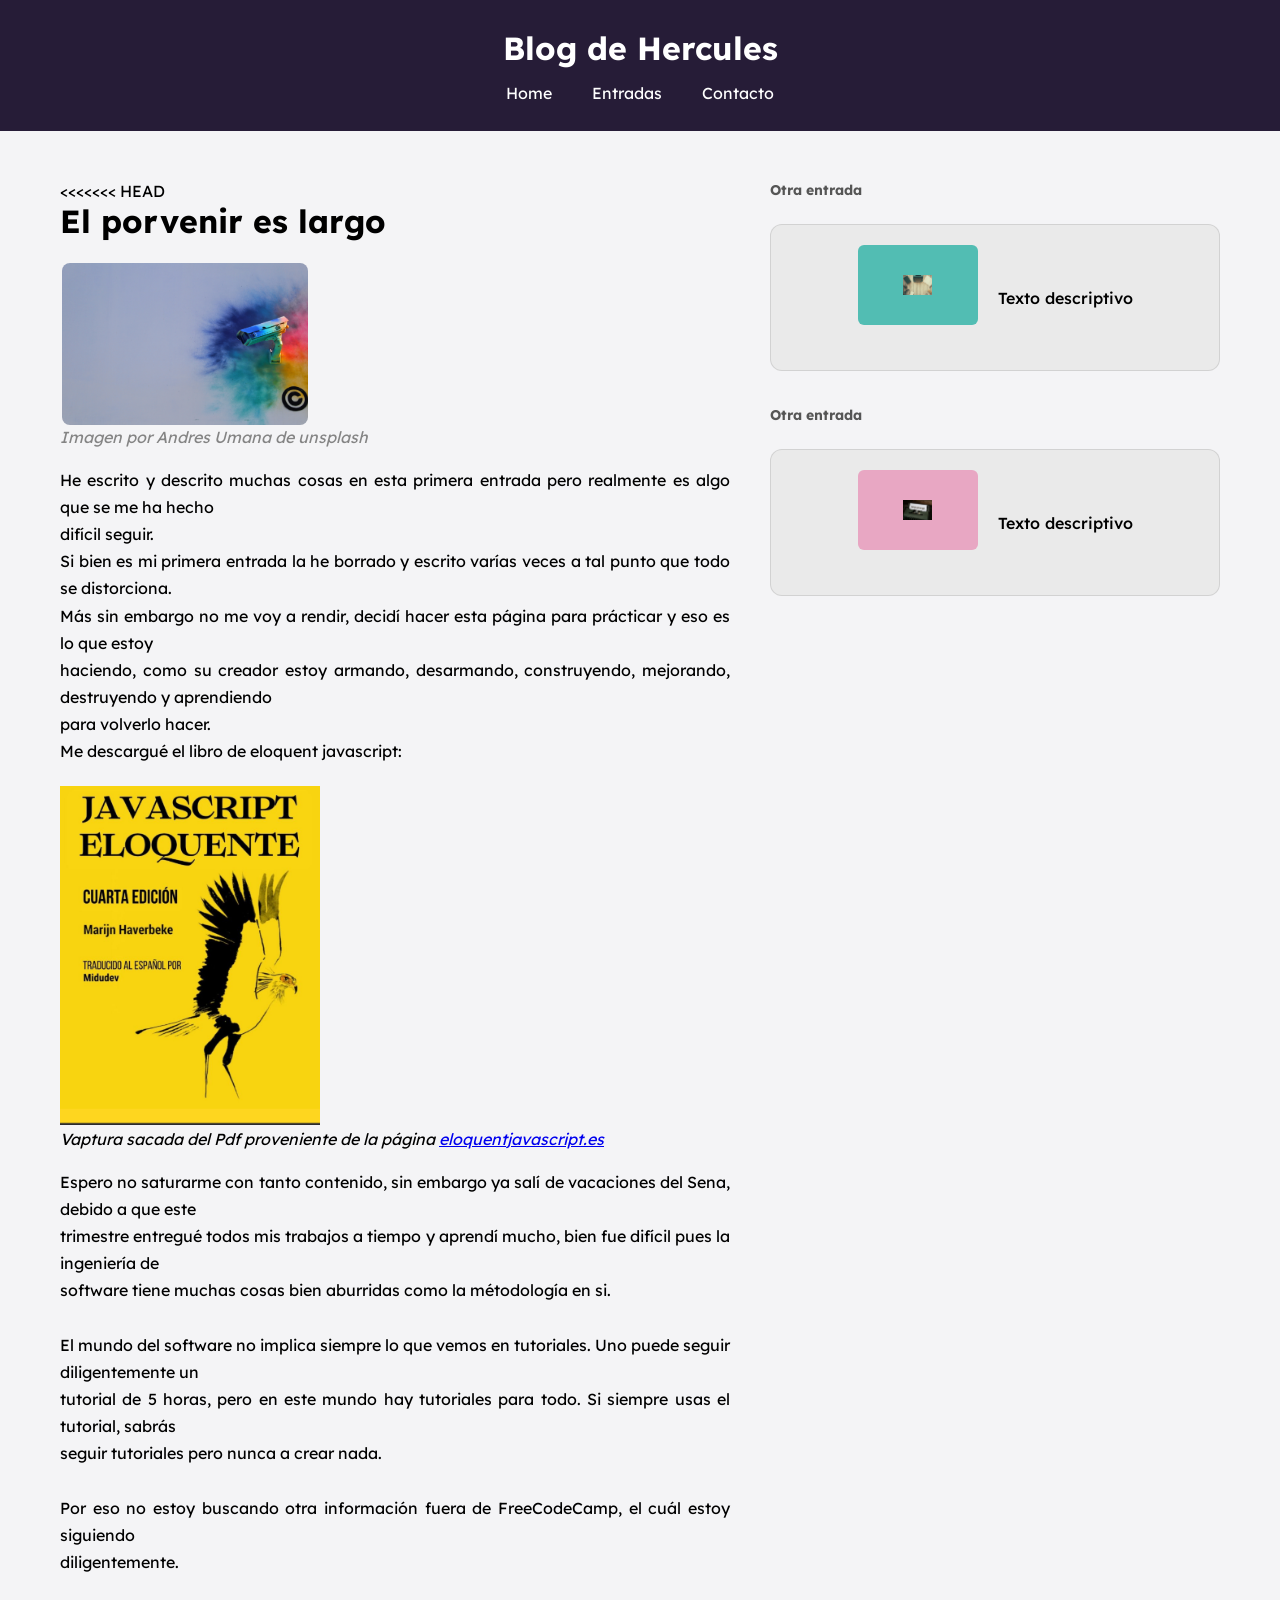
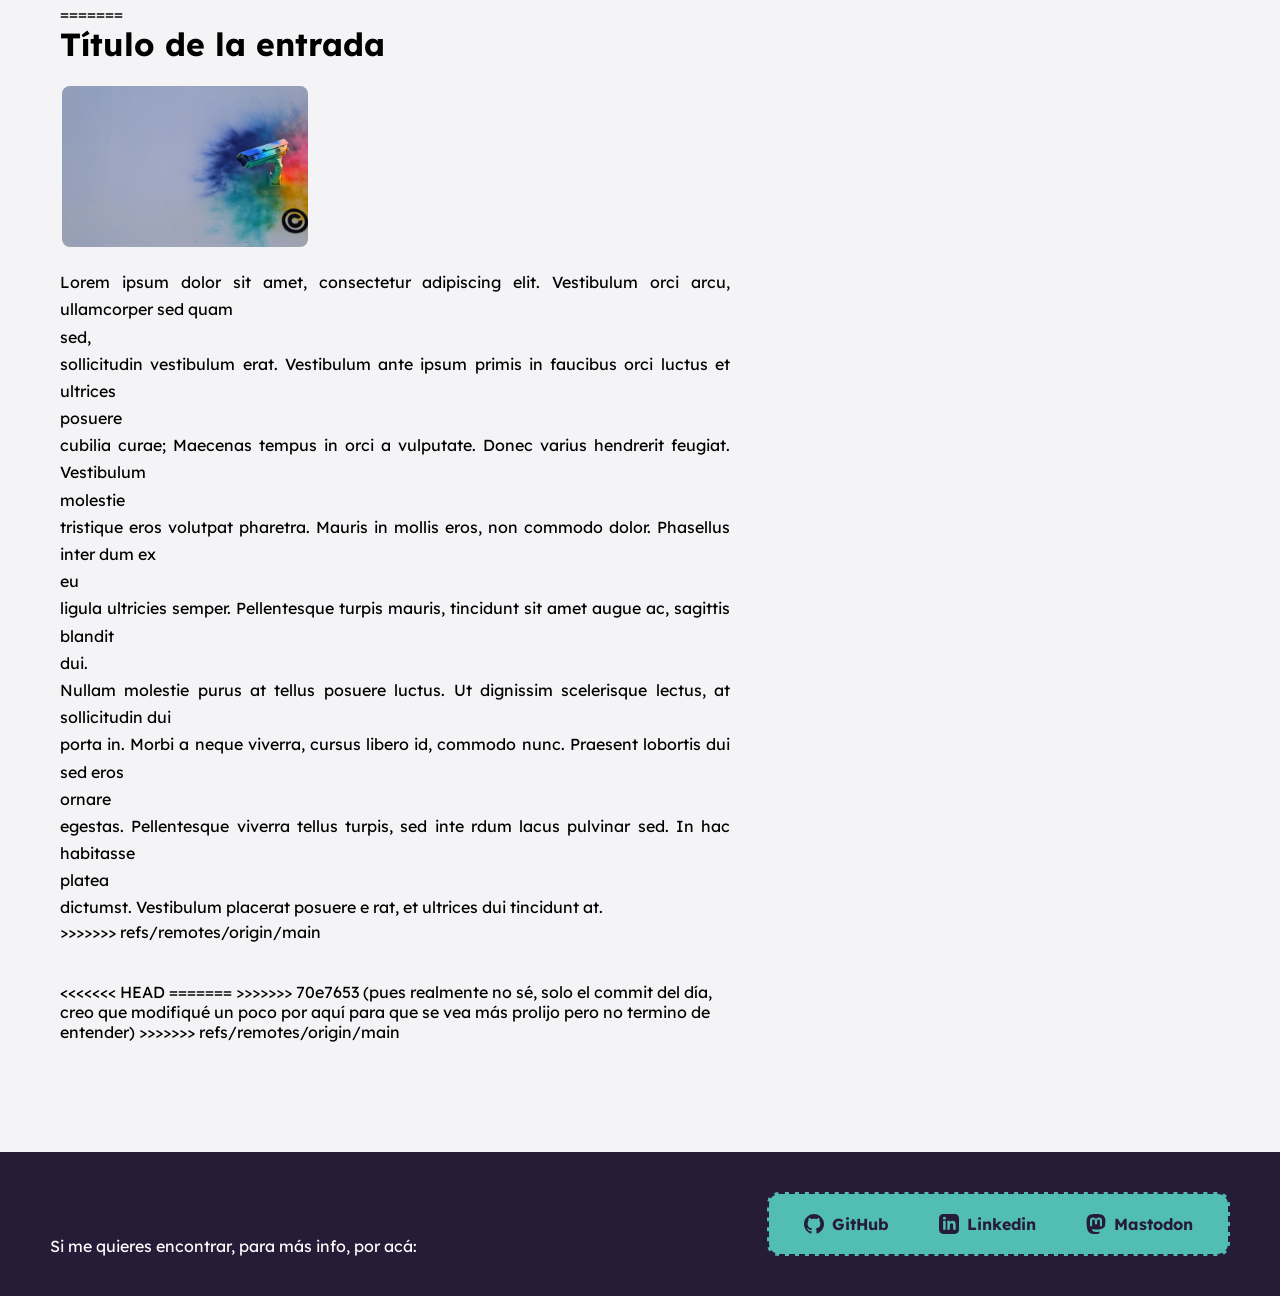
==== commit 28332d15: "arreglando errores" ====
--- a/entradas/mi_primera_entrada.html
+++ b/entradas/mi_primera_entrada.html
@@ -22,6 +22,7 @@
     <!-- Aquí voy a poner la mayoría del contenido   -->
     <main class="main-grid">
         <section class="article-content">
+<<<<<<< HEAD
             <h2>El porvenir es largo</h2>
 
             <figure class="main-article-figure">
@@ -55,6 +56,30 @@
                 diligentemente.
 
             </p>
+=======
+            <h2>Título de la entrada</h2>
+
+            <figure class="main-article-figure">
+                <img class="entry-img" src="img_entrada/andres-umana-YVuWpmiIWJo-unsplash.jpg" alt="Imagen destacada">
+            </figure>
+
+            <p>Lorem ipsum dolor sit amet, consectetur adipiscing elit. Vestibulum orci arcu, ullamcorper sed quam
+                sed,
+                sollicitudin vestibulum erat. Vestibulum ante ipsum primis in faucibus orci luctus et ultrices
+                posuere
+                cubilia curae; Maecenas tempus in orci a vulputate. Donec varius hendrerit feugiat. Vestibulum
+                molestie
+                tristique eros volutpat pharetra. Mauris in mollis eros, non commodo dolor. Phasellus inter dum ex
+                eu
+                ligula ultricies semper. Pellentesque turpis mauris, tincidunt sit amet augue ac, sagittis blandit
+                dui.
+                Nullam molestie purus at tellus posuere luctus. Ut dignissim scelerisque lectus, at sollicitudin dui
+                porta in. Morbi a neque viverra, cursus libero id, commodo nunc. Praesent lobortis dui sed eros
+                ornare
+                egestas. Pellentesque viverra tellus turpis, sed inte rdum lacus pulvinar sed. In hac habitasse
+                platea
+                dictumst. Vestibulum placerat posuere e rat, et ultrices dui tincidunt at.</p>
+>>>>>>> refs/remotes/origin/main
         </section>
 
         <aside class="sidebar-entries">
@@ -74,6 +99,11 @@
                 <div class="thumb-desc">Texto descriptivo</div>
             </div>
         </aside>
+<<<<<<< HEAD
+=======
+        >>>>>>> 70e7653 (pues realmente no sé, solo el commit del día, creo que modifiqué un poco por aquí para que
+        se vea más prolijo pero no termino de entender)
+>>>>>>> refs/remotes/origin/main
     </main>
     <footer id="Contacto">
         <p>Si me quieres encontrar, para más info, por acá:</p>
--- a/styles.css
+++ b/styles.css
@@ -143,6 +143,7 @@
 }
 
 .main-article-figure {
+<<<<<<< HEAD
   font-style: italic;
   color: rgba(128, 128, 128, 0.963);
 }
@@ -194,9 +195,68 @@
   width: 120px;
   height: 80px;
   border-radius: 6px;
+=======
+  width: 100%;
+  background-color: var(--color-acento); /* Contenedor con tu color de acento */
+  padding: 30px;
+  border-radius: 12px;
   display: flex;
   justify-content: center;
   align-items: center;
+  margin-bottom: 25px;
+}
+
+.main-article-figure img {
+  max-width: 250px;
+  height: auto;
+  display: block;
+}
+
+.article-content p {
+  font-size: 16px;
+  line-height: 1.7;
+  text-align: justify;
+  white-space: pre-line; /* Mantiene tus saltos de línea originales */
+}
+
+/* Tarjetas Laterales "Otras entradas" con Animación */
+.sidebar-title {
+  font-size: 14px;
+  font-weight: bold;
+  margin-bottom: 5px;
+  color: #555;
+}
+
+.entry-horizontal-card {
+  background-color: var(--bg-tarjeta-clara);
+  padding: 20px;
+  border-radius: 12px;
+>>>>>>> refs/remotes/origin/main
+  display: flex;
+  justify-content: center;
+  align-items: center;
+<<<<<<< HEAD
+=======
+  gap: 20px;
+  margin-bottom: 15px;
+  border: 1px solid rgba(0, 0, 0, 0.1);
+  transition: transform 0.3s ease;
+}
+
+.entry-horizontal-card:hover {
+  transform: translateX(
+    5px
+  ); /* Desplazamiento sutil hacia la derecha al hacer hover */
+}
+
+.thumb-box {
+  width: 120px;
+  height: 80px;
+  border-radius: 6px;
+  display: flex;
+  justify-content: center;
+  align-items: center;
+>>>>>>> refs/remotes/origin/main
   padding: 5px;
   flex-shrink: 0;
 }
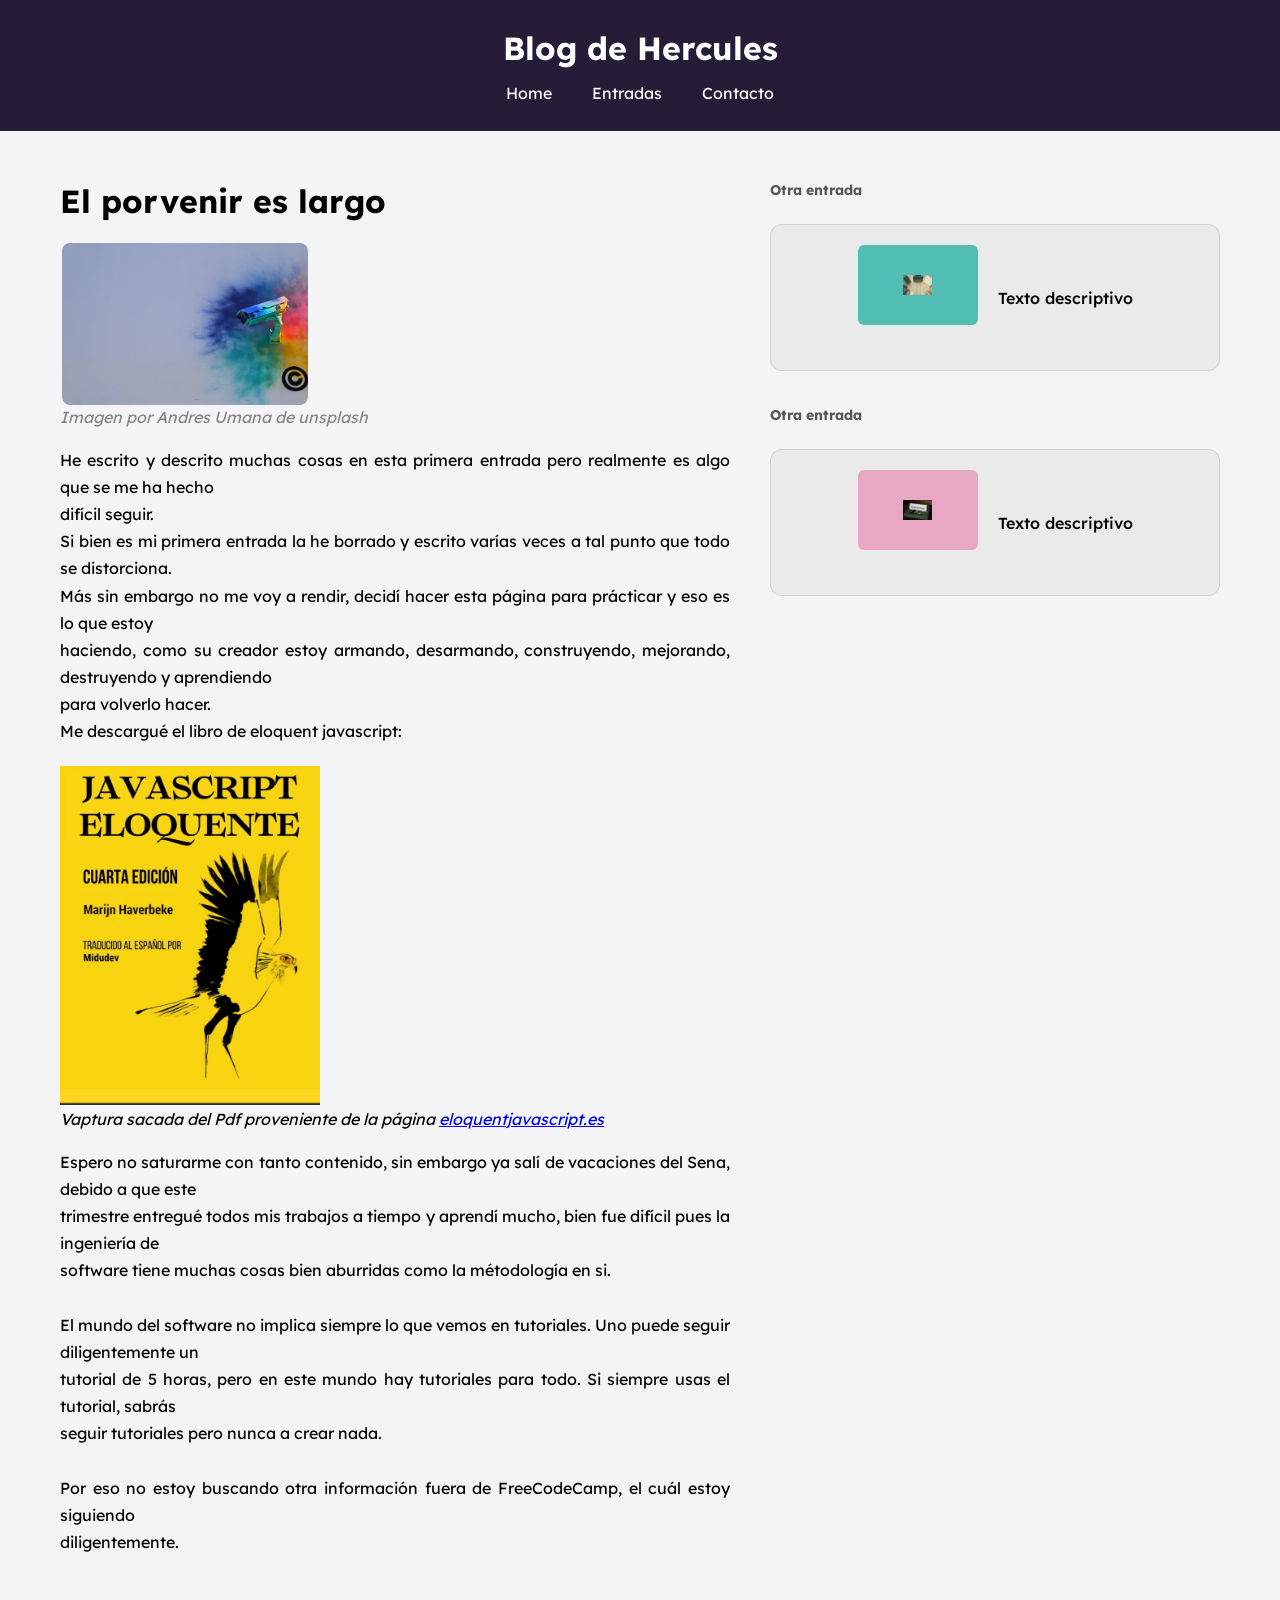
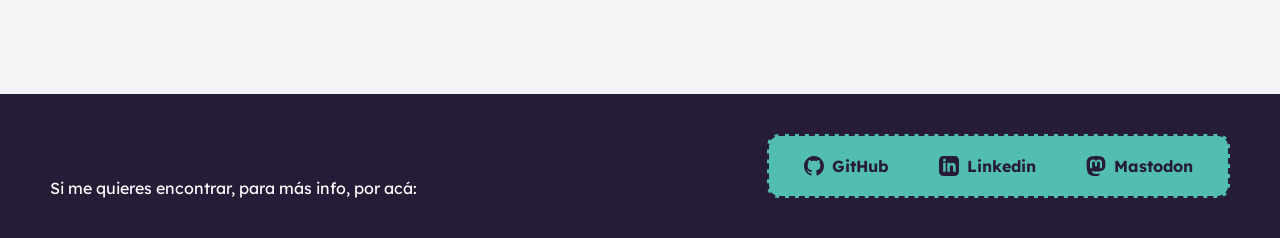
==== commit 51be1936: "Otras cosas" ====
--- a/entradas/mi_primera_entrada.html
+++ b/entradas/mi_primera_entrada.html
@@ -22,7 +22,6 @@
     <!-- Aquí voy a poner la mayoría del contenido   -->
     <main class="main-grid">
         <section class="article-content">
-<<<<<<< HEAD
             <h2>El porvenir es largo</h2>
 
             <figure class="main-article-figure">
@@ -56,30 +55,6 @@
                 diligentemente.
 
             </p>
-=======
-            <h2>Título de la entrada</h2>
-
-            <figure class="main-article-figure">
-                <img class="entry-img" src="img_entrada/andres-umana-YVuWpmiIWJo-unsplash.jpg" alt="Imagen destacada">
-            </figure>
-
-            <p>Lorem ipsum dolor sit amet, consectetur adipiscing elit. Vestibulum orci arcu, ullamcorper sed quam
-                sed,
-                sollicitudin vestibulum erat. Vestibulum ante ipsum primis in faucibus orci luctus et ultrices
-                posuere
-                cubilia curae; Maecenas tempus in orci a vulputate. Donec varius hendrerit feugiat. Vestibulum
-                molestie
-                tristique eros volutpat pharetra. Mauris in mollis eros, non commodo dolor. Phasellus inter dum ex
-                eu
-                ligula ultricies semper. Pellentesque turpis mauris, tincidunt sit amet augue ac, sagittis blandit
-                dui.
-                Nullam molestie purus at tellus posuere luctus. Ut dignissim scelerisque lectus, at sollicitudin dui
-                porta in. Morbi a neque viverra, cursus libero id, commodo nunc. Praesent lobortis dui sed eros
-                ornare
-                egestas. Pellentesque viverra tellus turpis, sed inte rdum lacus pulvinar sed. In hac habitasse
-                platea
-                dictumst. Vestibulum placerat posuere e rat, et ultrices dui tincidunt at.</p>
->>>>>>> refs/remotes/origin/main
         </section>
 
         <aside class="sidebar-entries">
@@ -99,11 +74,7 @@
                 <div class="thumb-desc">Texto descriptivo</div>
             </div>
         </aside>
-<<<<<<< HEAD
-=======
-        >>>>>>> 70e7653 (pues realmente no sé, solo el commit del día, creo que modifiqué un poco por aquí para que
-        se vea más prolijo pero no termino de entender)
->>>>>>> refs/remotes/origin/main
+
     </main>
     <footer id="Contacto">
         <p>Si me quieres encontrar, para más info, por acá:</p>
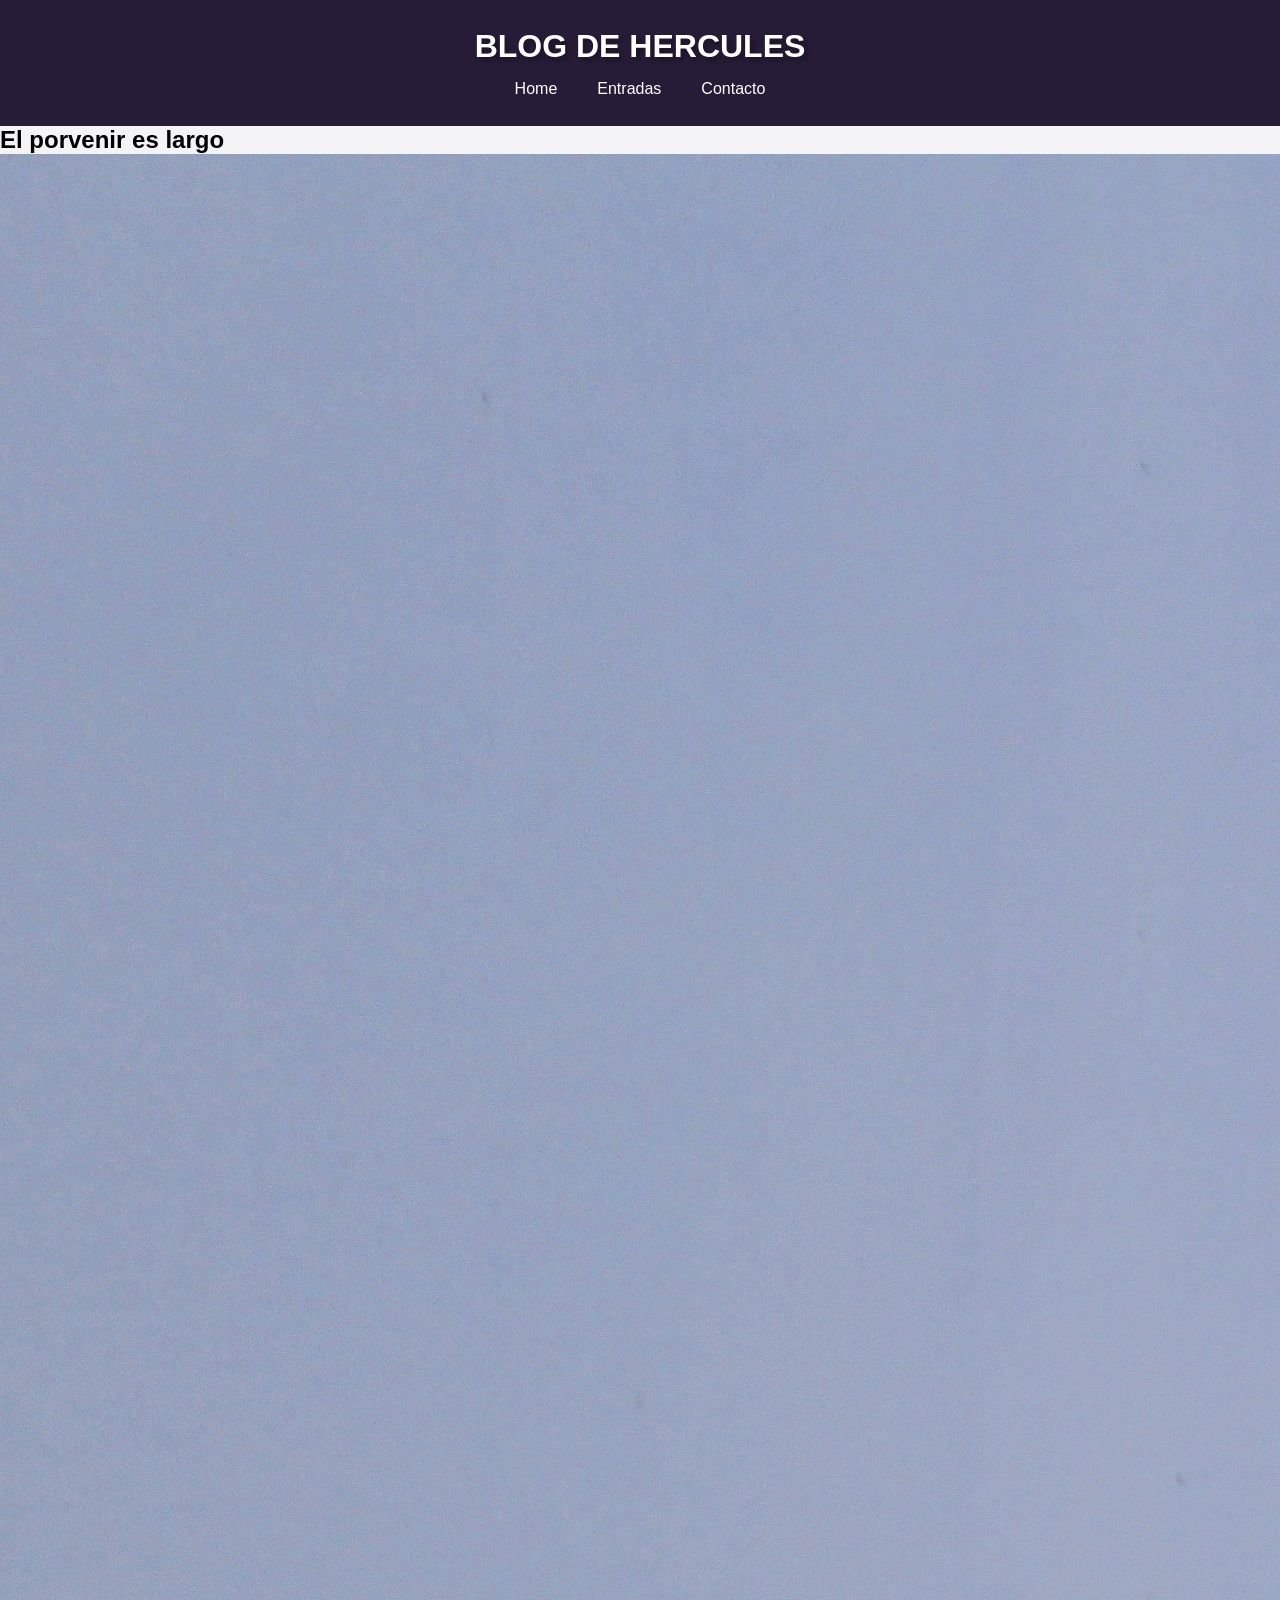
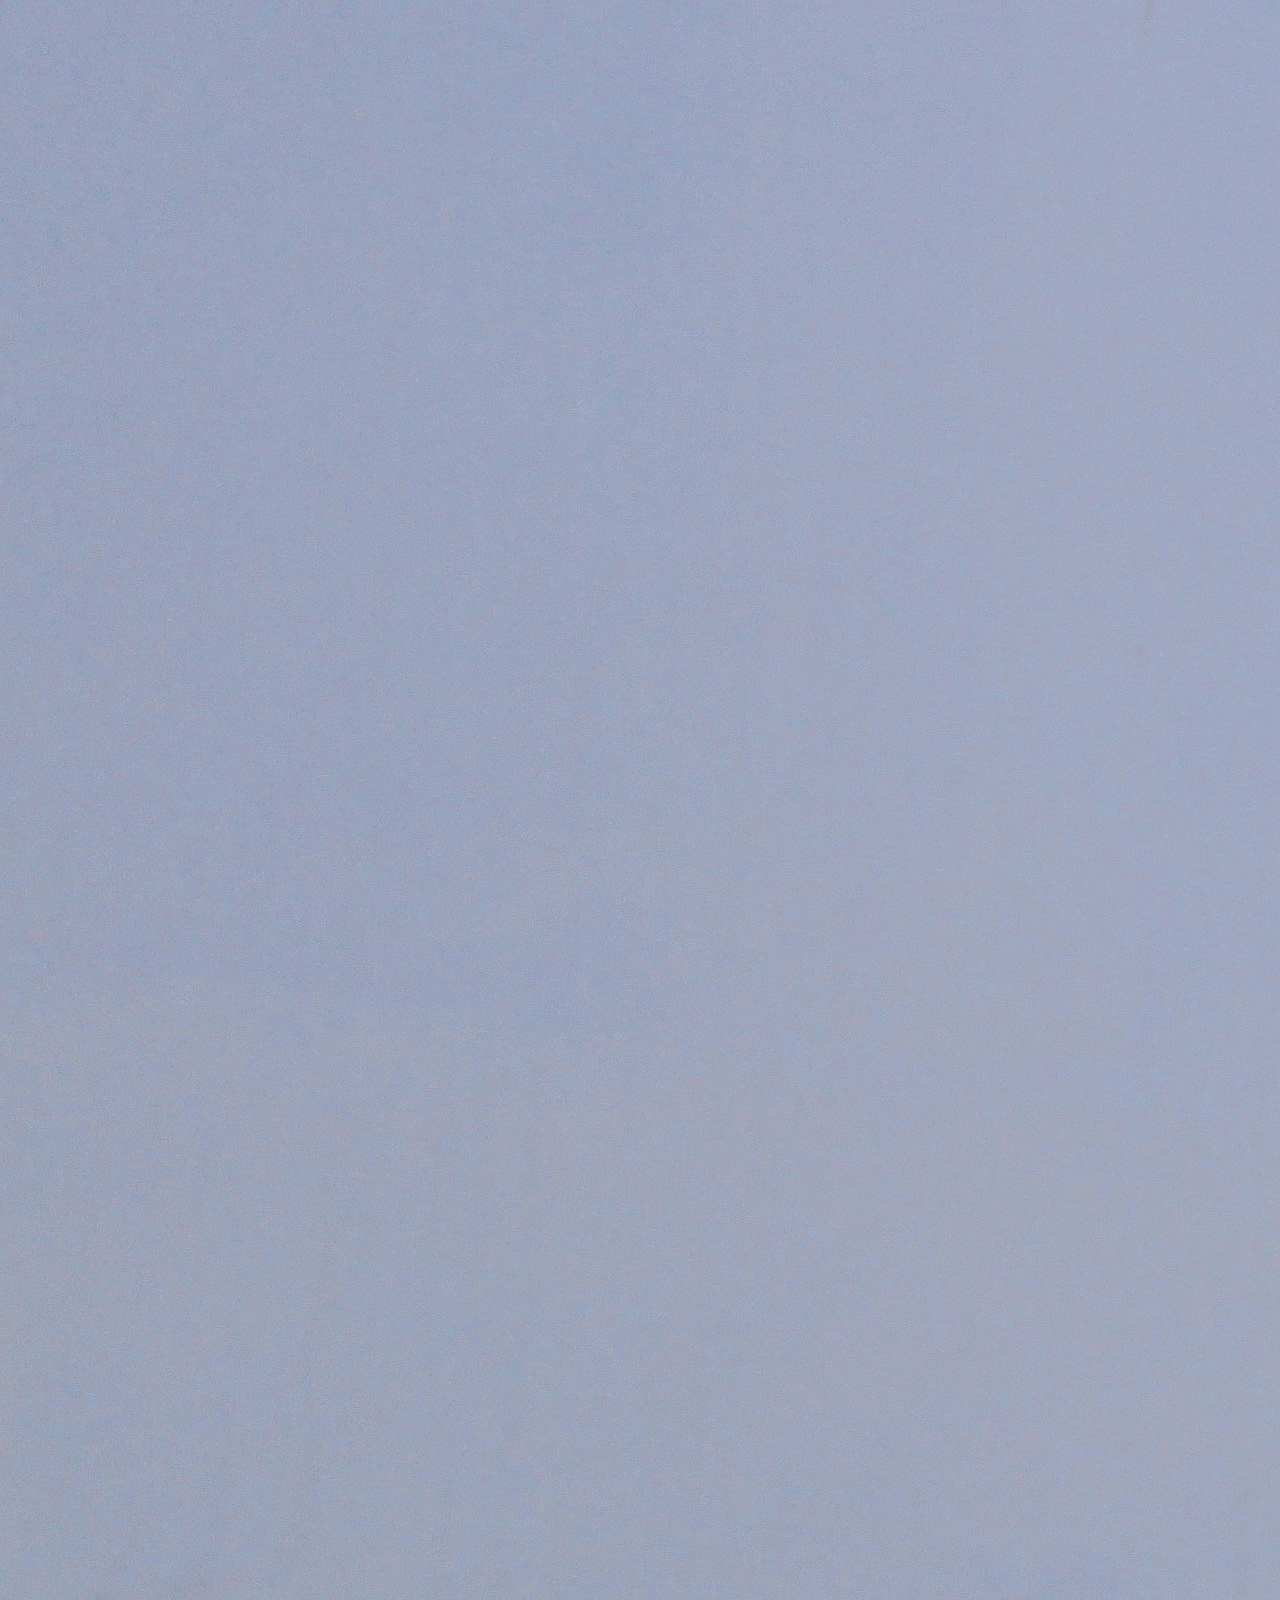
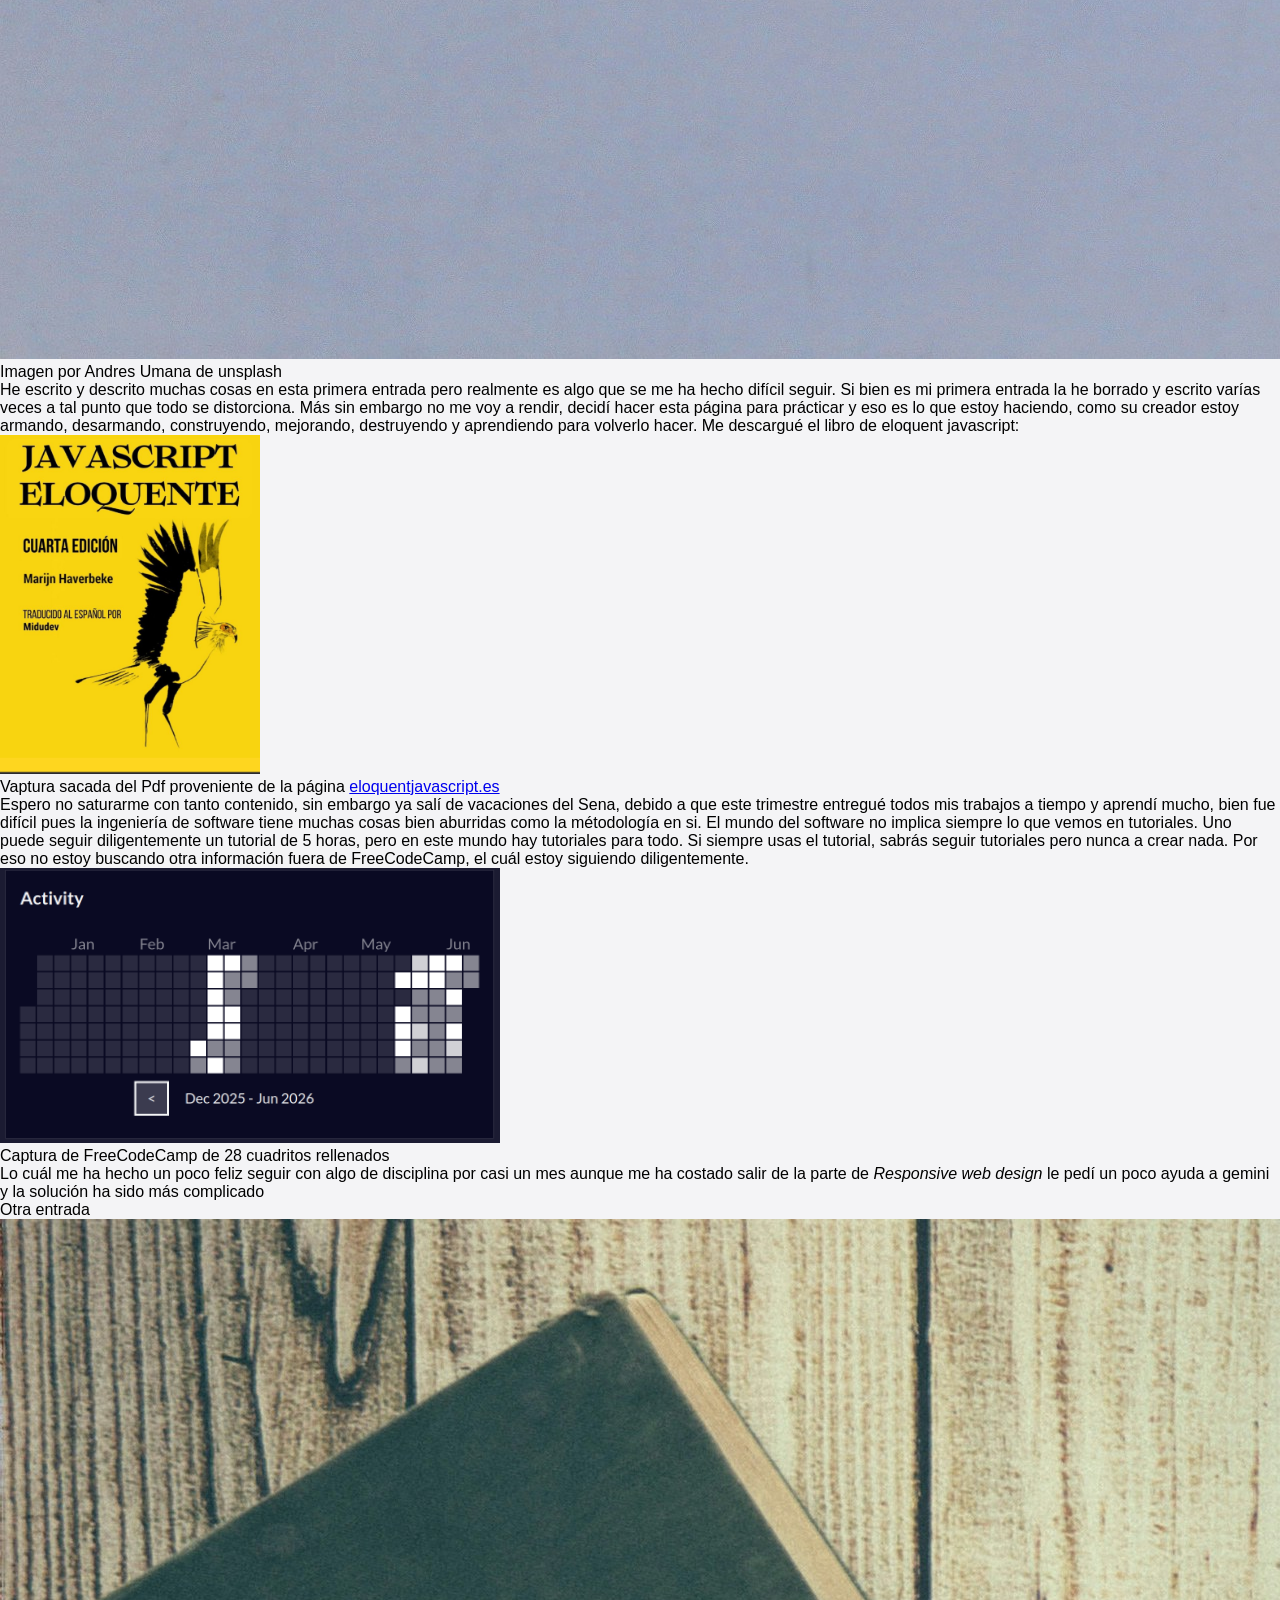
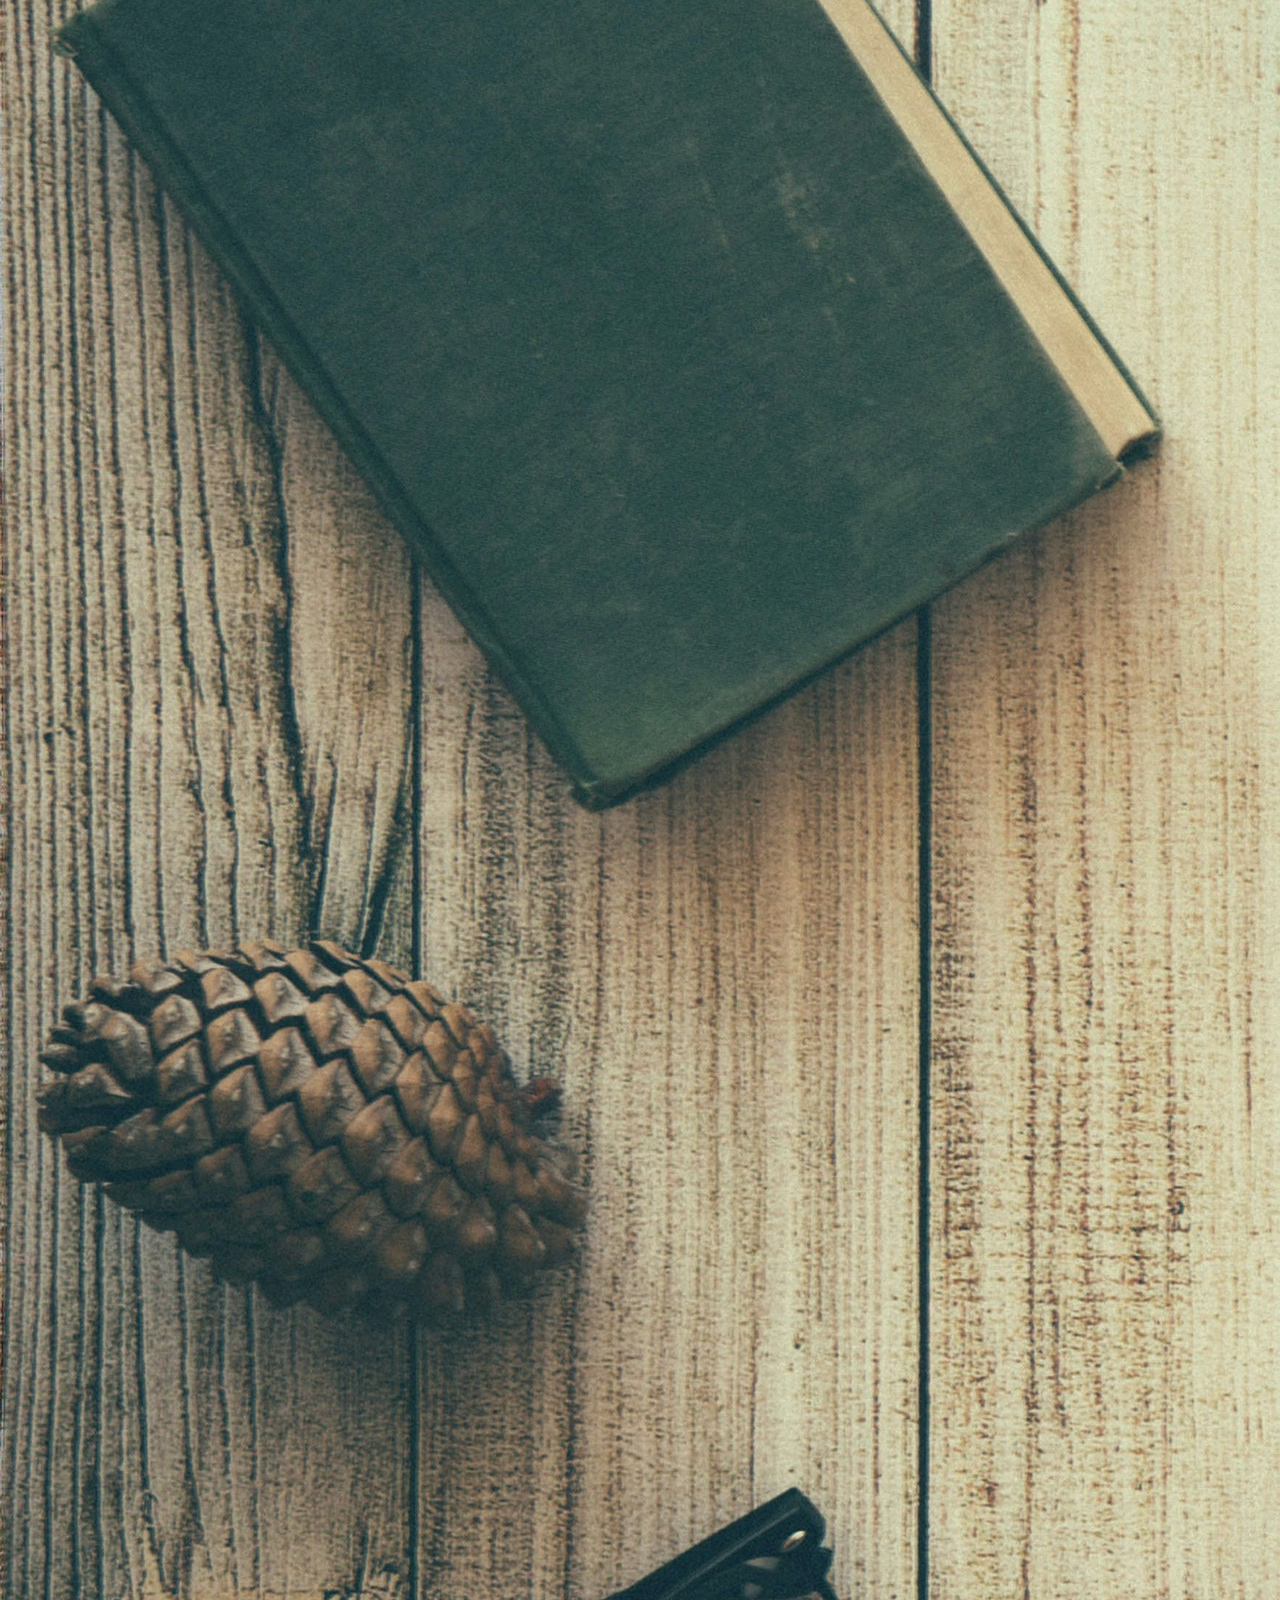
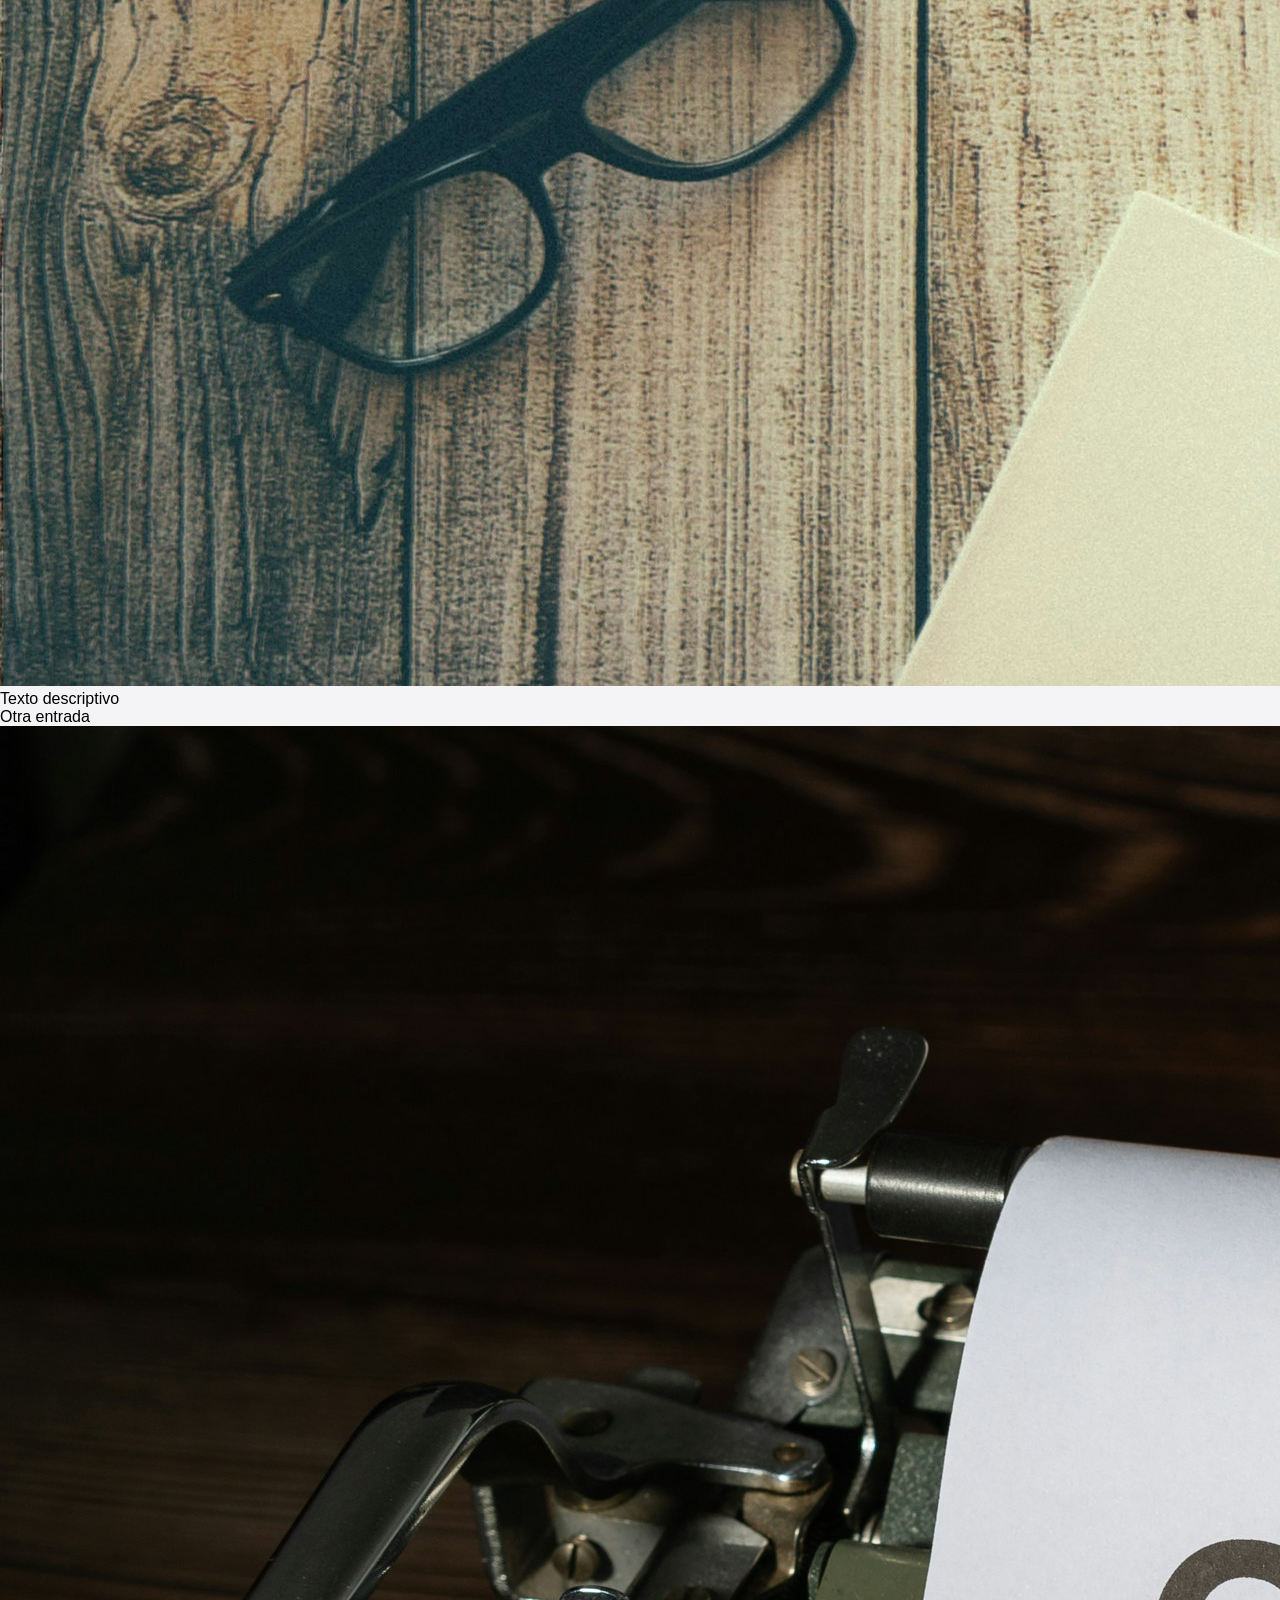
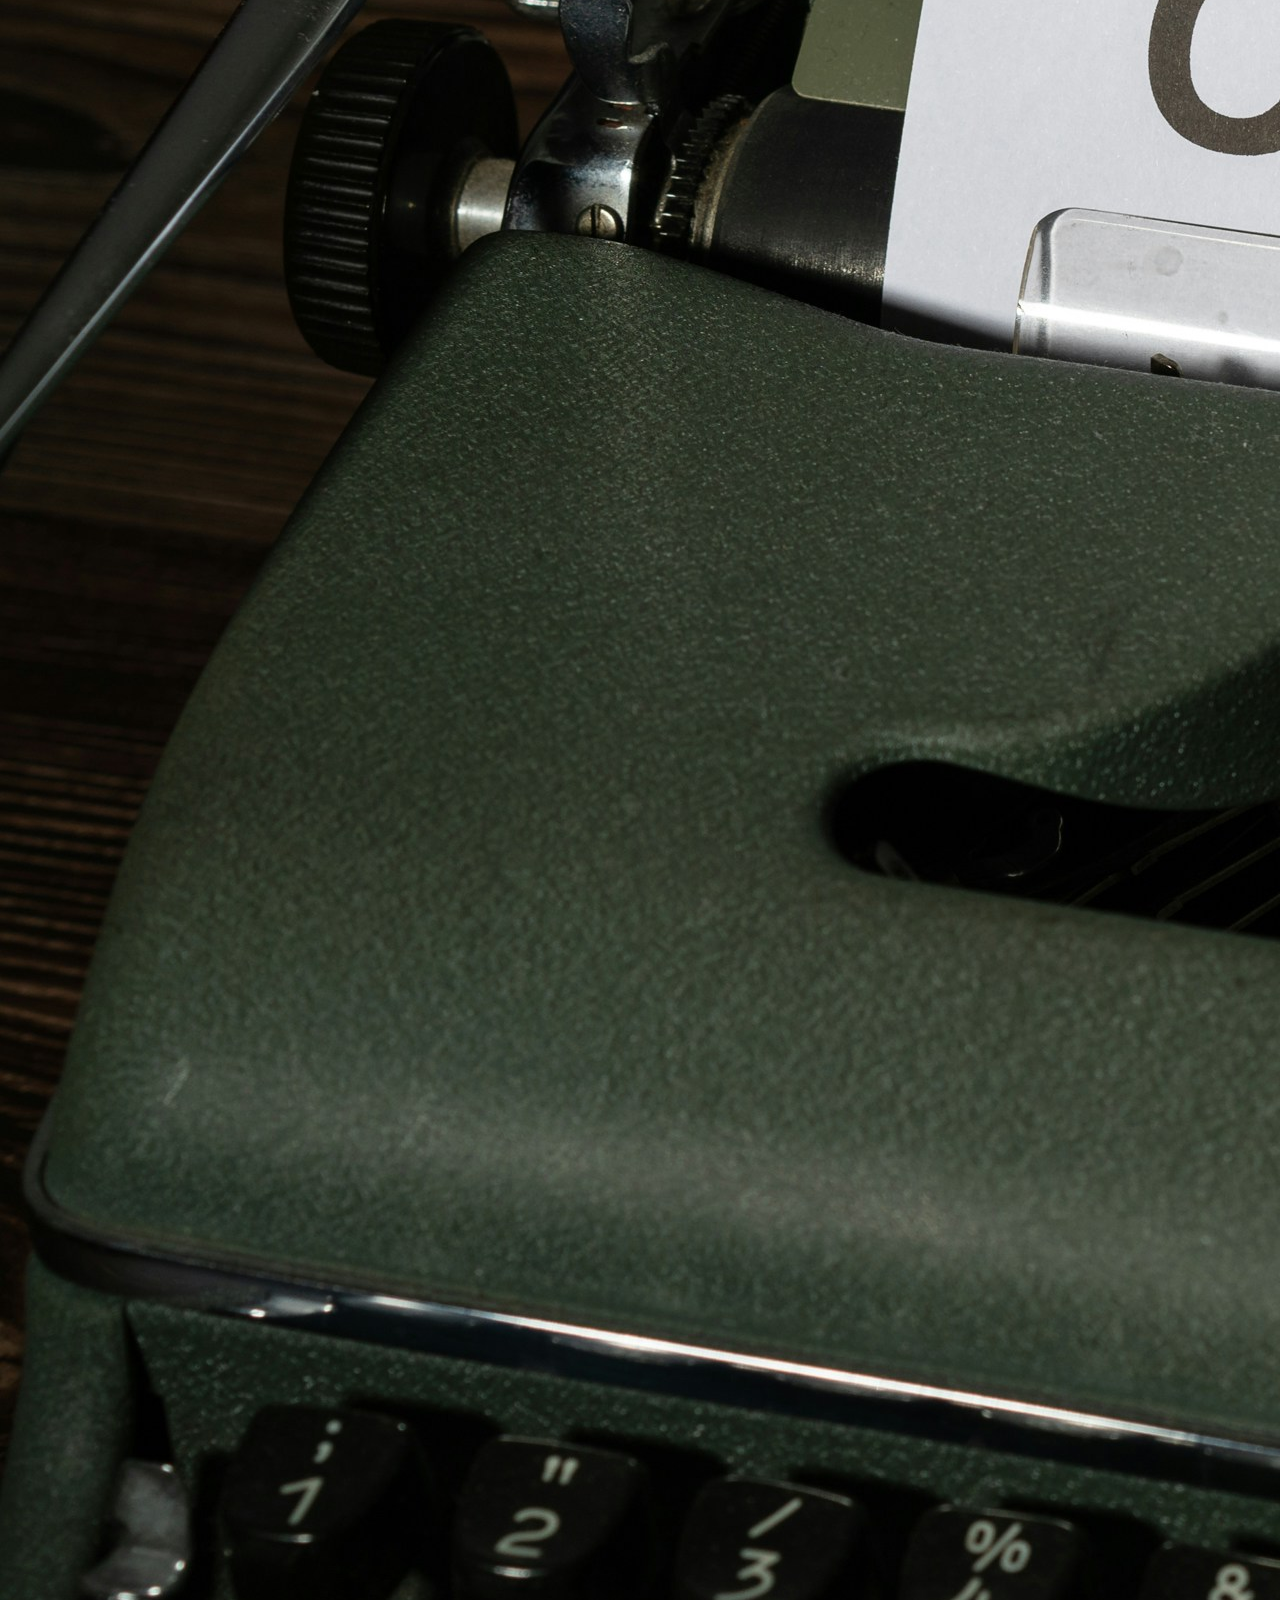
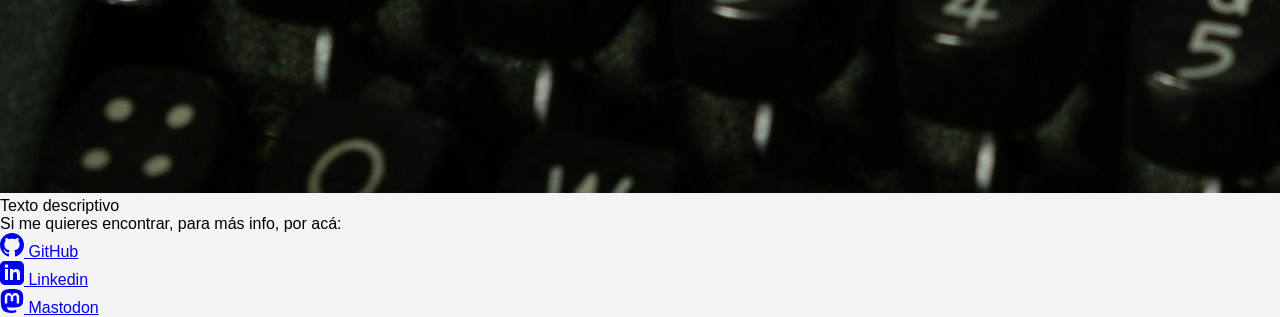
==== commit a5f01538: ""Volviendo al diseño original 🐛"" ====
--- a/entradas/mi_primera_entrada.html
+++ b/entradas/mi_primera_entrada.html
@@ -55,7 +55,14 @@
                 diligentemente.
 
             </p>
+            <figure>
+                <img src="img_entrada/Freecodecamp-Captura.png" alt="Captura de freecodecamp" width="500">
+                <figcaption>Captura de FreeCodeCamp de 28 cuadritos rellenados</figcaption>
+            </figure>
         </section>
+        <p>Lo cuál me ha hecho un poco feliz seguir con algo de disciplina por casi un mes aunque me ha costado salir de
+            la parte de <i>Responsive web design</i> le pedí un poco ayuda a gemini y la solución ha sido más complicado
+        </p>
 
         <aside class="sidebar-entries">
             <div class="sidebar-title">Otra entrada</div>
--- a/styles.css
+++ b/styles.css
@@ -1,31 +1,43 @@
-@import url("https://fonts.googleapis.com/css2?family=Lexend:wght@300;400;700&display=swap");
+@import url("https://fonts.googleapis.com/css2?family=Ultra&display=swap");
+
+/* letras que vienen con el pack */
+
+/* "Ultra", serif; */
 
 /* --- PALETA DE COLORES ORIGINAL --- */
 :root {
   --bg-principal: #f4f4f6;
   --bg-oscuro: #261c37;
-  --bg-tarjeta-clara: #eaeaea;
+  --bg-tarjeta-clara: #c8c3c3;
   --color-acento: #52bdb3;
   --verdecito: #9fcbad;
   --texto-oscuro: #111111;
   --texto-claro: #ffffff;
+  --letra-titulo: "Ultra", cursive;
 }
-
 * {
   margin: 0;
   padding: 0;
   box-sizing: border-box;
 }
-
 body {
-  font-family: "Lexend", sans-serif; /* Tipografía moderna y prolija */
+  font-family: sans-serif;
   background-color: var(--bg-principal);
-  display: flex;
+  /* display: flex;
   flex-direction: column;
-  min-height: 100vh;
+  min-height: 100vh; 
+  
+  No lo habilitaré hasta que entienda
+  */
 }
 
-/* --- HEADER & NAVBAR --- */
+/* Header & Navbar */
+h1 {
+  font-family: var(--letra-titulo);
+  text-transform: uppercase;
+  font-weight: bolder;
+  text-shadow: 4px 4px 5px rgba(0, 0, 0, 0.3);
+}
 header {
   background-color: var(--bg-oscuro);
   width: 100%;
@@ -33,12 +45,11 @@
   text-align: center;
   color: var(--texto-claro);
 }
-
 header h1 {
-  font-size: 32px;
+  font: size 32px;
   margin-bottom: 15px;
+  font-family: "Lexend", sans-serif;
 }
-
 .nav ul {
   display: flex;
   justify-content: center;
@@ -46,7 +57,8 @@
   list-style: none;
 }
 
-/* EFECTO ORIGINAL DE SUBRAYADO ANIMADO + BORDE IZQUIERDO */
+/* Efecto de subrayado */
+
 .nav a {
   font-size: 16px;
   color: var(--texto-claro);
@@ -62,375 +74,55 @@
     padding 0.3s ease-in-out,
     border-left 0.3s ease-in-out;
 }
-
 .nav a:hover {
   background-size: 100% 2px;
   border-left: 3px white solid;
   border-radius: 2px;
-  padding: 0 0 4px 8px; /* Evita saltos bruscos al aparecer el borde */
+  padding: 0 0 4px 8px;
+}
+/* Se empieza a editar el contenido del blog */
+.container {
+  display: flex;
+  flex-direction: column;
+  gap: 100px;
 }
 
-/* --- GRID PRINCIPAL --- */
-.main-grid {
-  max-width: 1200px;
-  width: 100%;
-  margin: 50px auto;
-  padding: 0 20px;
-  display: grid;
-  grid-template-columns: 1fr 450px; /* Distribución perfecta de escritorio */
-  gap: 40px;
-  flex-grow: 1;
+.profile-section {
+  background-color: var(--bg-tarjeta-clara);
+  margin: 15px;
+  padding: 10px;
+  display: flex;
+  justify-content: center;
+  white-space: pre-line;
+}
+.profile-section h2 {
+  text-align: center;
+  margin-bottom: 15px;
+  font-family: var(--letra-titulo);
+  text-transform: uppercase;
+  font-weight: bolder;
+}
+h3 {
+  text-align: center;
+  font-family: var(--letra-titulo);
+  font-weight: 200;
+  text-decoration: underline;
 }
 
-/* --- VISTA INDEX (¿QUIÉN SOY?) --- */
-#inicio {
-  background-color: var(--verdecito); /* Tu color verdecito original */
-  padding: 35px;
-  border-radius: 15px;
-  border: 1px solid rgba(0, 0, 0, 0.15);
-  box-shadow: 0 15px 30px rgba(0, 0, 0, 0.15); /* Sombra suave original */
+.entrada-contenedor {
+  display: flex;
+  justify-content: space-evenly;
+  align-items: stretch;
 }
-
-#inicio h3 {
-  font-size: 24px;
-  margin-bottom: 15px;
-}
-
-#inicio p {
-  font-size: 16px;
-  line-height: 1.6;
-  margin-bottom: 15px;
-}
-
-/* Bloques de entradas en el Index (Estilo Botón Interactivo) */
-.sidebar-entries {
+.carta-entrada {
+  border: 2px black solid;
+  width: 30%;
   display: flex;
   flex-direction: column;
-  gap: 20px;
+  margin-bottom: 100px;
 }
-
-.entry-card-link {
-  text-decoration: none;
-  color: inherit;
+.imagen-contenedor img {
+  width: 100%;
+  height: 200px;
+  object-fit: cover;
 }
-
-/* ANIMACIÓN ORIGINAL DE ELEVACIÓN AL PASAR EL MOUSE */
-.entry {
-  background-color: var(--color-acento); /* Color turquesa original */
-  padding: 30px;
-  border-radius: 12px;
-  border: 1px solid rgba(0, 0, 0, 0.15);
-  box-shadow: 0 10px 25px rgba(0, 0, 0, 0.1);
-  transition:
-    transform 0.3s ease,
-    box-shadow 0.3s ease;
-  cursor: pointer;
-}
-
-.entry:hover {
-  transform: translateY(-5px); /* Se eleva con elegancia */
-  box-shadow: 0 15px 30px rgba(0, 0, 0, 0.2); /* La sombra se intensifica */
-}
-
-.entry h3 {
-  font-size: 20px;
-}
-
-/* --- VISTA DE ENTRADA INTERNA (ARTÍCULO) --- */
-.article-content h2 {
-  font-size: 32px;
-  margin-bottom: 20px;
-}
-
-.main-article-figure {
-<<<<<<< HEAD
-  font-style: italic;
-  color: rgba(128, 128, 128, 0.963);
-}
-
-.main-article-figure img {
-  max-width: 100%;
-  height: auto;
-  display: block;
-  border-radius: 10px;
-}
-figcaption {
-  font-style: italic;
-}
-
-.article-content p {
-  font-size: 16px;
-  line-height: 1.7;
-  text-align: justify;
-  white-space: pre-line; /* Mantiene tus saltos de línea originales */
-}
-
-/* Tarjetas Laterales "Otras entradas" con Animación */
-.sidebar-title {
-  font-size: 14px;
-  font-weight: bold;
-  margin-bottom: 5px;
-  color: #555;
-}
-
-.entry-horizontal-card {
-  background-color: var(--bg-tarjeta-clara);
-  padding: 20px;
-  border-radius: 12px;
-  display: flex;
-  align-items: center;
-  gap: 20px;
-  margin-bottom: 15px;
-  border: 1px solid rgba(0, 0, 0, 0.1);
-  transition: transform 0.3s ease;
-}
-
-.entry-horizontal-card:hover {
-  transform: translateX(
-    5px
-  ); /* Desplazamiento sutil hacia la derecha al hacer hover */
-}
-
-.thumb-box {
-  width: 120px;
-  height: 80px;
-  border-radius: 6px;
-=======
-  width: 100%;
-  background-color: var(--color-acento); /* Contenedor con tu color de acento */
-  padding: 30px;
-  border-radius: 12px;
-  display: flex;
-  justify-content: center;
-  align-items: center;
-  margin-bottom: 25px;
-}
-
-.main-article-figure img {
-  max-width: 250px;
-  height: auto;
-  display: block;
-}
-
-.article-content p {
-  font-size: 16px;
-  line-height: 1.7;
-  text-align: justify;
-  white-space: pre-line; /* Mantiene tus saltos de línea originales */
-}
-
-/* Tarjetas Laterales "Otras entradas" con Animación */
-.sidebar-title {
-  font-size: 14px;
-  font-weight: bold;
-  margin-bottom: 5px;
-  color: #555;
-}
-
-.entry-horizontal-card {
-  background-color: var(--bg-tarjeta-clara);
-  padding: 20px;
-  border-radius: 12px;
->>>>>>> refs/remotes/origin/main
-  display: flex;
-  justify-content: center;
-  align-items: center;
-<<<<<<< HEAD
-=======
-  gap: 20px;
-  margin-bottom: 15px;
-  border: 1px solid rgba(0, 0, 0, 0.1);
-  transition: transform 0.3s ease;
-}
-
-.entry-horizontal-card:hover {
-  transform: translateX(
-    5px
-  ); /* Desplazamiento sutil hacia la derecha al hacer hover */
-}
-
-.thumb-box {
-  width: 120px;
-  height: 80px;
-  border-radius: 6px;
-  display: flex;
-  justify-content: center;
-  align-items: center;
->>>>>>> refs/remotes/origin/main
-  padding: 5px;
-  flex-shrink: 0;
-}
-
-.thumb-box img {
-  max-width: 100%;
-  max-height: 100%;
-  object-fit: contain;
-}
-
-/* Fondos dinámicos basados en tus colores */
-.blue-thumb {
-  background-color: var(--color-acento);
-}
-.pink-thumb {
-  background-color: #e8a7c3;
-} /* Tono rosa pastel suave en sintonía */
-
-.thumb-desc {
-  font-size: 16px;
-  font-weight: 500;
-}
-
-/* --- FOOTER ORIGINAL ESTILIZADO --- */
-footer {
-  background-color: var(--bg-oscuro);
-  color: var(--texto-claro);
-  padding: 40px 50px;
-  display: flex;
-  justify-content: space-between;
-  align-items: flex-end;
-  margin-top: 60px;
-}
-
-footer .footer-left {
-  font-size: 24px;
-  font-weight: normal;
-}
-
-footer .footer-right {
-  display: flex;
-  flex-direction: column;
-  align-items: flex-end;
-  gap: 8px;
-}
-
-footer .footer-right a {
-  color: var(--texto-claro);
-  text-decoration: none;
-  font-size: 16px;
-  transition:
-    color 0.2s ease,
-    padding-right 0.2s ease;
-}
-
-footer .footer-right a:hover {
-  color: var(--color-acento);
-  padding-right: 5px; /* Pequeño empuje visual al pasar el mouse */
-}
-
-/* --- RESPONSIVE TRADICIONAL (Móviles) --- */
-@media (max-width: 768px) {
-  .main-grid {
-    grid-template-columns: 1fr;
-    gap: 30px;
-    margin: 20px auto;
-  }
-
-  .main-article-figure img {
-    max-width: 100%;
-  }
-
-  footer {
-    flex-direction: column;
-    align-items: center;
-    gap: 25px;
-    text-align: center;
-  }
-
-  footer .footer-right {
-    align-items: center;
-  }
-}
-
-/* --- CONTEXTO GENERAL DEL FOOTER --- */
-footer {
-  background-color: var(--bg-oscuro);
-  color: var(--texto-claro);
-  padding: 40px 50px;
-  display: flex;
-  justify-content: space-between;
-  align-items: flex-end;
-  margin-top: 60px;
-}
-
-/* Caja contenedora verde azulada del mockup */
-.container_social-link {
-  background-color: var(--color-acento);
-  padding: 15px 25px;
-  border: 2px dashed var(--bg-oscuro);
-  border-radius: 12px;
-  display: inline-block; /* Se ajusta al tamaño del contenido */
-}
-
-.container_social-link ul {
-  display: flex;
-  gap: 30px;
-  list-style: none;
-}
-
-/* --- ANIMACIÓN Y LEGIBILIDAD DE LOS ENLACES --- */
-.container_social-link .social_link {
-  color: var(
-    --bg-oscuro
-  ); /* Texto oscuro para contrastar con el fondo turquesa */
-  font-size: 16px;
-  font-weight: bold;
-  text-decoration: none;
-
-  /* Forzamos que el SVG y el texto se alineen en la misma línea */
-  display: inline-flex;
-  align-items: center;
-  gap: 8px; /* Separación limpia entre el logo y el texto */
-
-  /* Reseteamos el degradado del header para que no se herede aquí */
-  background-image: none;
-  padding: 5px 10px;
-  border-radius: 6px;
-
-  /* Transición suave para todos los estados animados */
-  transition:
-    transform 0.3s ease,
-    color 0.3s ease,
-    background-color 0.3s ease;
-}
-
-/* EFECTO HOVER: Los botones sociales cobran vida */
-.container_social-link .social_link:hover {
-  color: var(--texto-claro); /* El texto pasa a blanco */
-  background-color: var(
-    --bg-oscuro
-  ); /* El fondo cambia al color oscuro del header */
-  transform: translateY(-4px); /* El enlace "flota" ligeramente hacia arriba */
-  border: none; /* Evita que herede bordes raros */
-}
-
-/* Control estricto del tamaño de los iconos de redes sociales */
-.container_social-link svg {
-  width: 20px;
-  height: 20px;
-  fill: currentColor; /* Obliga al SVG a tomar el mismo color del texto dinámicamente */
-  vertical-align: middle;
-  transition: transform 0.3s ease;
-}
-
-/* Animación extra: el icono rota un poquitico en el hover */
-.container_social-link .social_link:hover svg {
-  transform: scale(1.1);
-}
-.entry-img {
-  width: 100%;
-  padding: 2px;
-}
-.subtitulo-img {
-  background-color: rgba(0, 0, 0, 0.2);
-  padding: 0;
-  margin: 0 0 20px 0;
-  text-align: center;
-  border-radius: 9px;
-}
-.bold {
-  font-weight: bolder;
-}
-
-figure {
-  margin: 20px auto;
-}
